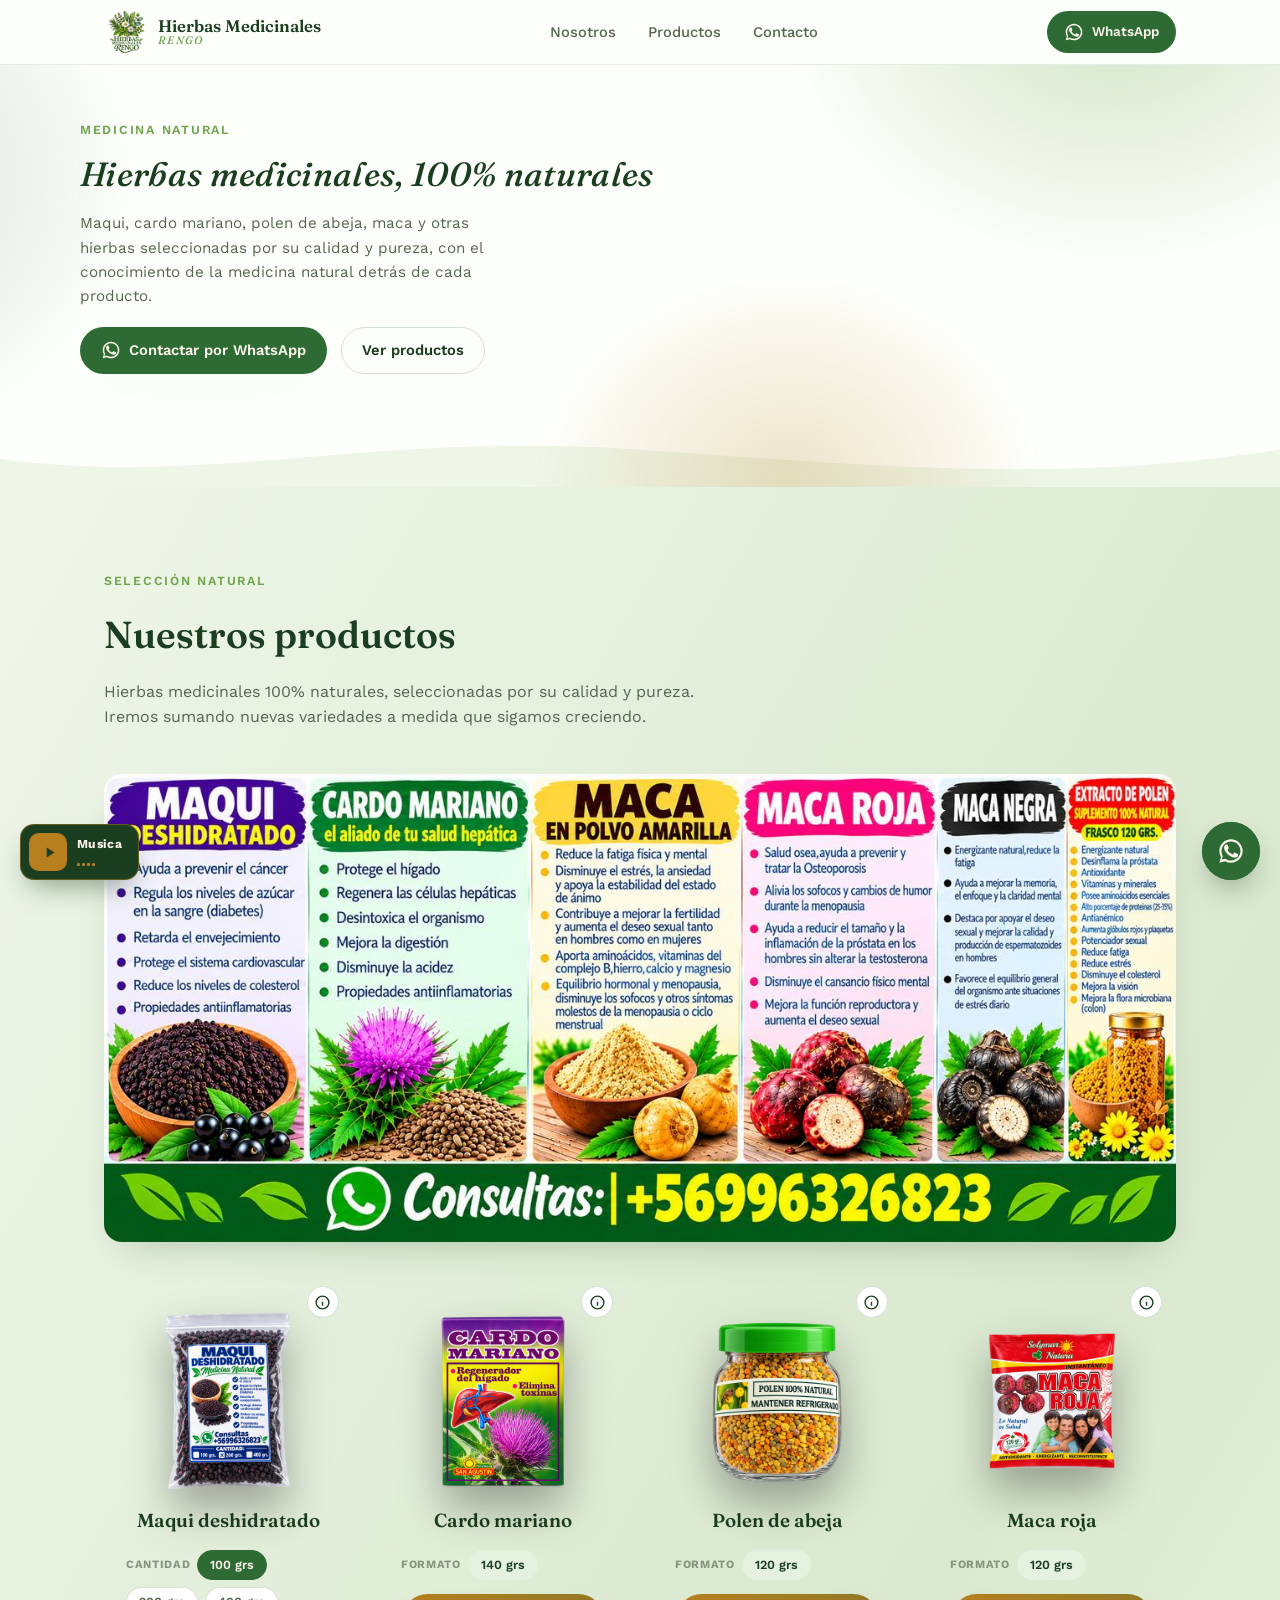
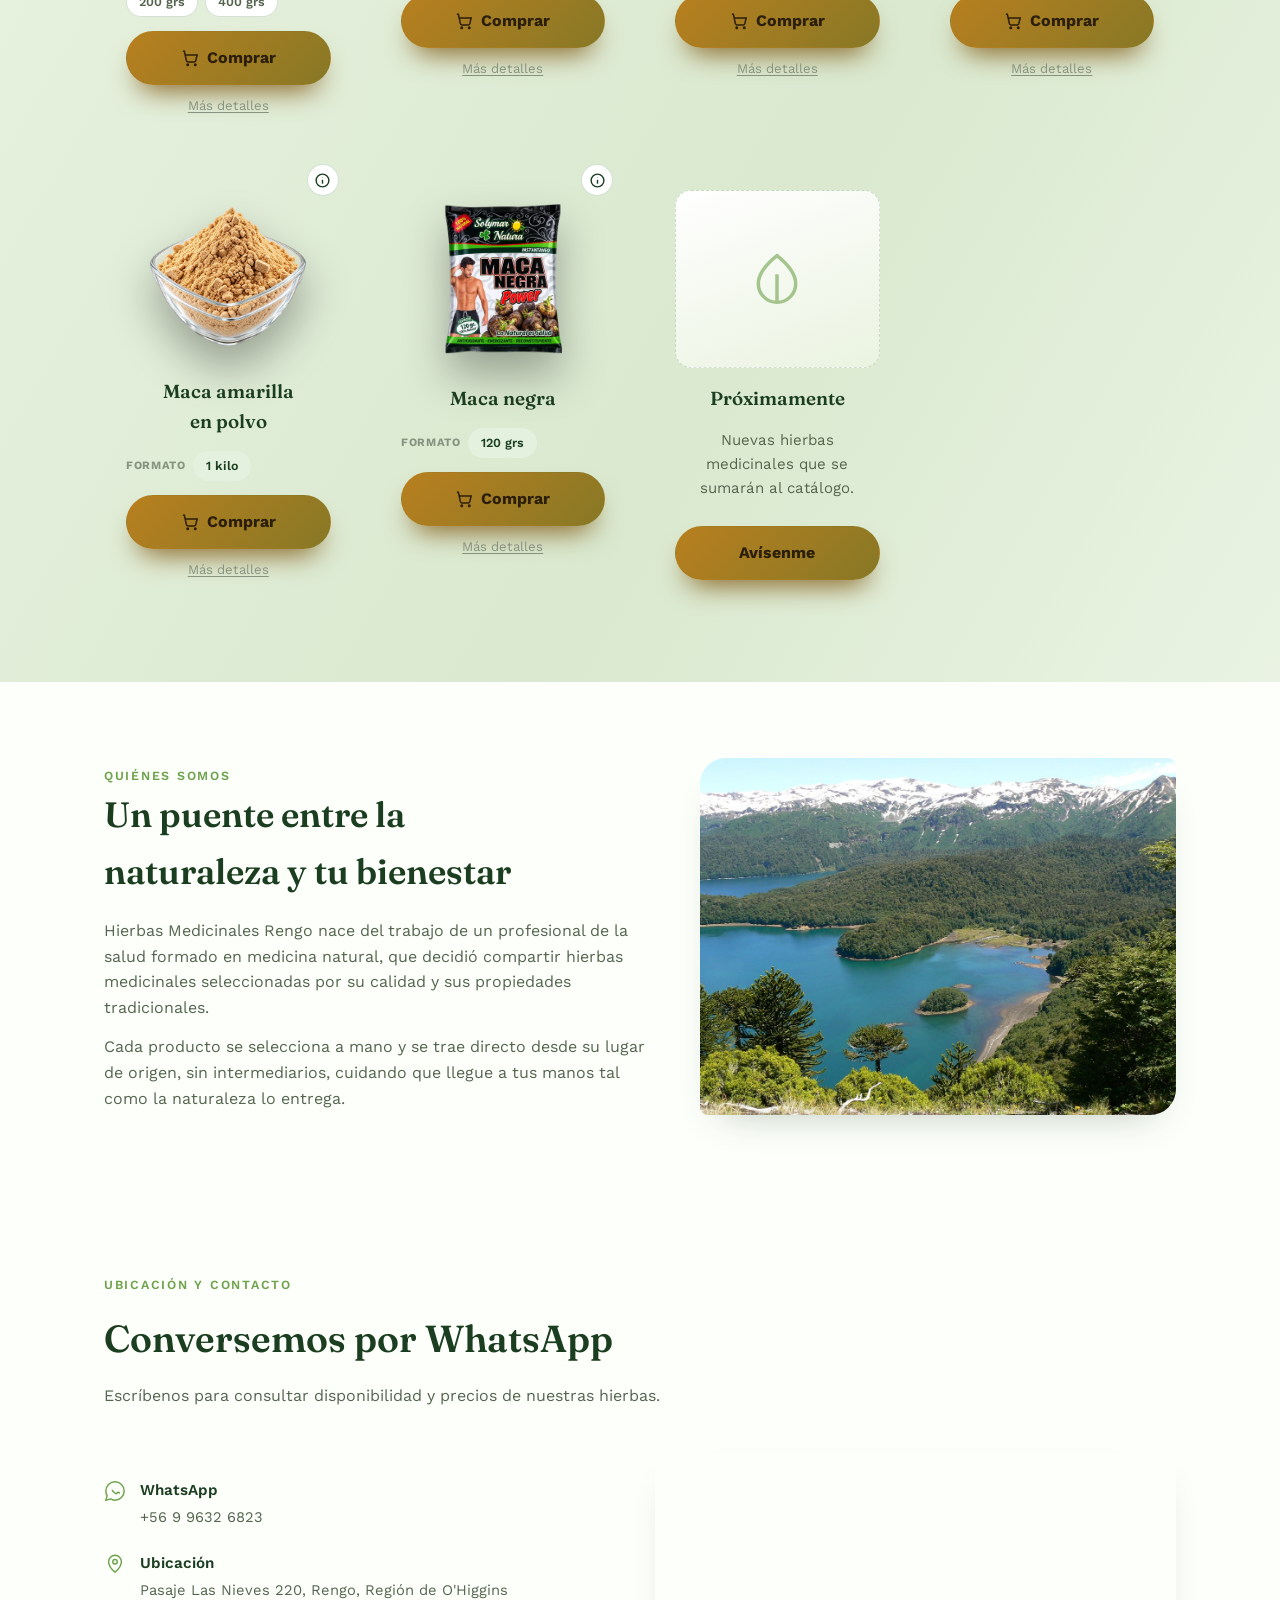
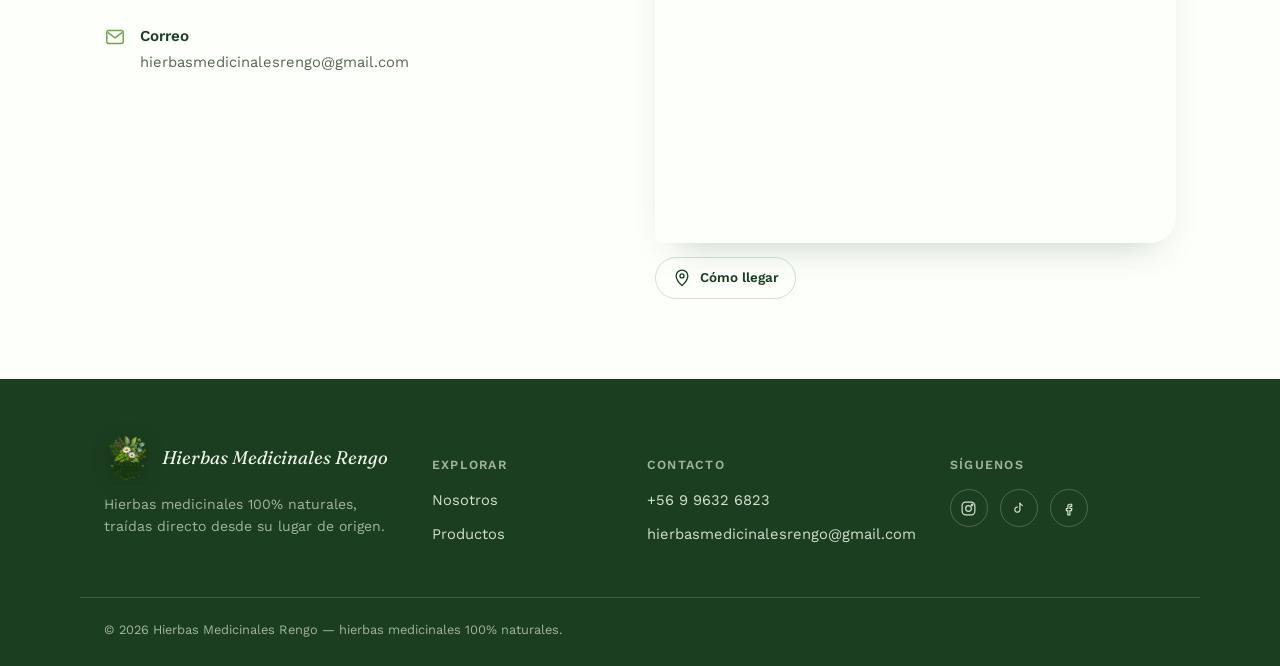
==== index.html @ 2882c7e7 "Agrega el afiche de productos del cliente arriba de la grilla de productos El afiche fue proporciona" ====
<!DOCTYPE html>
<html lang="es">
<head>
<meta charset="UTF-8">
<meta name="viewport" content="width=device-width, initial-scale=1">
<title>Hierbas Medicinales Rengo — Hierbas medicinales 100% naturales</title>
<meta name="description" content="Hierbas medicinales 100% naturales en Rengo: maqui, cardo mariano, polen de abeja y maca (roja, amarilla y negra). Consulta disponibilidad por WhatsApp.">
<meta name="keywords" content="hierbas medicinales Rengo, maqui deshidratado, cardo mariano, polen de abeja, maca roja, maca negra, maca amarilla, hierbas naturales O'Higgins">
<meta name="robots" content="index, follow">

<!-- SEO: dominio placeholder hasta comprar el definitivo. Reemplazar "https://hierbasmedicinalesrengo.cl/" aquí, en sitemap.xml y en robots.txt una vez esté el dominio real. -->
<link rel="canonical" href="https://hierbasmedicinalesrengo.cl/">
<meta property="og:type" content="website">
<meta property="og:site_name" content="Hierbas Medicinales Rengo">
<meta property="og:title" content="Hierbas Medicinales Rengo — Hierbas medicinales 100% naturales">
<meta property="og:description" content="Maqui, cardo mariano, polen de abeja y maca (roja, amarilla y negra), 100% naturales. Consulta disponibilidad por WhatsApp.">
<meta property="og:url" content="https://hierbasmedicinalesrengo.cl/">
<meta property="og:image" content="https://hierbasmedicinalesrengo.cl/img/og-banner.jpg">
<meta property="og:image:width" content="1200">
<meta property="og:image:height" content="630">
<meta property="og:locale" content="es_CL">
<meta name="twitter:card" content="summary">

<link rel="icon" href="img/favicon.png" type="image/png">

<script type="application/ld+json">
{
  "@context": "https://schema.org",
  "@type": "LocalBusiness",
  "name": "Hierbas Medicinales Rengo",
  "description": "Hierbas medicinales 100% naturales: maqui deshidratado, cardo mariano, polen de abeja y maca (roja, amarilla y negra).",
  "image": "https://hierbasmedicinalesrengo.cl/img/favicon.png",
  "telephone": "+56996326823",
  "email": "hierbasmedicinalesrengo@gmail.com",
  "url": "https://hierbasmedicinalesrengo.cl/",
  "priceRange": "$$",
  "areaServed": ["Rengo", "Región de O'Higgins", "Chile"],
  "address": {
    "@type": "PostalAddress",
    "streetAddress": "Pasaje Las Nieves 220",
    "addressLocality": "Rengo",
    "addressRegion": "O'Higgins",
    "addressCountry": "CL"
  },
  "geo": {
    "@type": "GeoCoordinates",
    "latitude": -34.400642,
    "longitude": -70.8565358
  },
  "sameAs": [
    "https://instagram.com/hierbasmedicinalesrengo",
    "https://tiktok.com/@hierbasmedicinalesrengo",
    "https://facebook.com/hierbasmedicinalesrengo"
  ]
}
</script>

<link rel="preconnect" href="https://fonts.googleapis.com">
<link rel="preconnect" href="https://fonts.gstatic.com" crossorigin>
<link href="https://fonts.googleapis.com/css2?family=Fraunces:ital,opsz,wght@0,9..144,340;0,9..144,500;0,9..144,600;0,9..144,700;1,9..144,500;1,9..144,600&family=Work+Sans:wght@400;500;600;700&display=swap" rel="stylesheet">
<link rel="stylesheet" href="styles.css">
</head>
<body>

<div class="hero-blobs" style="display:none"></div>

<header>
  <nav class="nav">
    <a class="brand" href="#top">
      <img src="img/logo.webp" alt="Hierbas Medicinales Rengo">
      <span class="brand-word">Hierbas Medicinales<em>Rengo</em></span>
    </a>
    <ul class="nav-links">
      <li><a href="#somos">Nosotros</a></li>
      <li><a href="#productos">Productos</a></li>
      <li><a href="#contacto">Contacto</a></li>
    </ul>
    <div class="nav-right">
      <a class="btn btn-primary btn-sm btn-nav" href="https://wa.me/56996326823?text=Hola%2C%20quiero%20más%20información" target="_blank" rel="noopener">
        <svg class="icon" viewBox="0 0 24 24" fill="currentColor"><path d="M17.5 14.4c-.3-.15-1.77-.87-2.04-.97-.27-.1-.47-.15-.67.15-.2.3-.77.97-.94 1.17-.17.2-.35.22-.65.07-.3-.15-1.25-.46-2.38-1.47-.88-.78-1.47-1.75-1.65-2.05-.17-.3-.02-.46.13-.6.13-.13.3-.35.45-.52.15-.17.2-.3.3-.5.1-.2.05-.37-.02-.52-.07-.15-.67-1.6-.92-2.2-.24-.58-.49-.5-.67-.5-.17-.01-.37-.01-.57-.01-.2 0-.52.07-.79.37-.27.3-1.04 1.02-1.04 2.48s1.07 2.87 1.22 3.07c.15.2 2.1 3.2 5.08 4.49.71.3 1.26.49 1.69.62.71.23 1.36.2 1.87.12.57-.08 1.77-.72 2.02-1.42.25-.7.25-1.3.17-1.42-.07-.13-.27-.2-.57-.35z"/><path d="M12.02 2C6.5 2 2.02 6.48 2.02 12c0 1.87.5 3.62 1.4 5.13L2 22l4.98-1.31A9.96 9.96 0 0 0 12.02 22C17.53 22 22 17.52 22 12S17.53 2 12.02 2zm0 18.1c-1.67 0-3.22-.48-4.53-1.32l-.32-.2-3.03.8.81-2.95-.21-.31A8.09 8.09 0 0 1 3.9 12c0-4.48 3.65-8.12 8.12-8.12S20.14 7.52 20.14 12s-3.65 8.1-8.12 8.1z"/></svg>
        WhatsApp
      </a>
      <button class="menu-toggle" id="menuToggle" aria-label="Abrir menú" aria-expanded="false">
        <svg class="icon" viewBox="0 0 24 24" fill="none" stroke="currentColor" stroke-width="1.8"><path d="M4 6h16M4 12h16M4 18h16"/></svg>
      </button>
    </div>
  </nav>
  <div class="mobile-panel" id="mobilePanel">
    <a href="#somos">Nosotros</a>
    <a href="#productos">Productos</a>
    <a href="#contacto">Contacto</a>
    <a href="https://wa.me/56996326823?text=Hola%2C%20quiero%20más%20información" target="_blank" rel="noopener">Escribir por WhatsApp</a>
  </div>
</header>

<main id="top">
  <section class="hero">
    <div class="hero-blobs" aria-hidden="true"></div>
    <div class="wrap hero-inner">
      <div class="hero-copy">
        <span class="eyebrow">Medicina natural</span>
        <h1>Hierbas medicinales, 100% naturales</h1>
        <p class="tag">Maqui, cardo mariano, polen de abeja, maca y otras hierbas seleccionadas por su calidad y pureza, con el conocimiento de la medicina natural detrás de cada producto.</p>
        <div class="hero-cta">
          <a class="btn btn-primary" href="https://wa.me/56996326823?text=Hola%2C%20quiero%20más%20información" target="_blank" rel="noopener">
            <svg class="icon" viewBox="0 0 24 24" fill="currentColor"><path d="M17.5 14.4c-.3-.15-1.77-.87-2.04-.97-.27-.1-.47-.15-.67.15-.2.3-.77.97-.94 1.17-.17.2-.35.22-.65.07-.3-.15-1.25-.46-2.38-1.47-.88-.78-1.47-1.75-1.65-2.05-.17-.3-.02-.46.13-.6.13-.13.3-.35.45-.52.15-.17.2-.3.3-.5.1-.2.05-.37-.02-.52-.07-.15-.67-1.6-.92-2.2-.24-.58-.49-.5-.67-.5-.17-.01-.37-.01-.57-.01-.2 0-.52.07-.79.37-.27.3-1.04 1.02-1.04 2.48s1.07 2.87 1.22 3.07c.15.2 2.1 3.2 5.08 4.49.71.3 1.26.49 1.69.62.71.23 1.36.2 1.87.12.57-.08 1.77-.72 2.02-1.42.25-.7.25-1.3.17-1.42-.07-.13-.27-.2-.57-.35z"/><path d="M12.02 2C6.5 2 2.02 6.48 2.02 12c0 1.87.5 3.62 1.4 5.13L2 22l4.98-1.31A9.96 9.96 0 0 0 12.02 22C17.53 22 22 17.52 22 12S17.53 2 12.02 2zm0 18.1c-1.67 0-3.22-.48-4.53-1.32l-.32-.2-3.03.8.81-2.95-.21-.31A8.09 8.09 0 0 1 3.9 12c0-4.48 3.65-8.12 8.12-8.12S20.14 7.52 20.14 12s-3.65 8.1-8.12 8.1z"/></svg>
            Contactar por WhatsApp
          </a>
          <a class="btn btn-ghost" href="#productos">Ver productos</a>
        </div>
      </div>
      <div class="hero-showcase" aria-hidden="true">
        <span class="hero-slide"><img src="img/maqui-sinfondo.webp" alt=""></span>
        <span class="hero-slide"><img src="img/polen-sinfondo.webp" alt=""></span>
        <span class="hero-slide"><img src="img/maca-amarilla-sinfondo.webp" alt=""></span>
        <span class="hero-slide"><img src="img/macanegra-sinfondo.webp" alt=""></span>
      </div>
    </div>
    <svg class="wave" viewBox="0 0 1200 60" preserveAspectRatio="none"><path d="M0,30 C200,60 350,0 600,20 C850,40 1000,55 1200,20 L1200,60 L0,60 Z" fill="var(--bg-alt)"></path></svg>
  </section>

  <section class="productos" id="productos">
    <div class="leaf-field" aria-hidden="true">
      <span class="leaf" style="left:4%;width:18px;height:18px;animation-duration:17s;animation-delay:-2s;"><svg viewBox="0 0 24 24" fill="currentColor"><path d="M12 2C7 6 4 10 4 14a8 8 0 0 0 8 8 8 8 0 0 0 8-8c0-4-3-8-8-12z"/></svg></span>
      <span class="leaf gold" style="left:16%;width:14px;height:14px;animation-duration:20s;animation-delay:-9s;"><svg viewBox="0 0 24 24" fill="currentColor"><path d="M12 2C7 6 4 10 4 14a8 8 0 0 0 8 8 8 8 0 0 0 8-8c0-4-3-8-8-12z"/></svg></span>
      <span class="leaf" style="left:29%;width:22px;height:22px;animation-duration:15s;animation-delay:-5s;"><svg viewBox="0 0 24 24" fill="currentColor"><path d="M12 2C7 6 4 10 4 14a8 8 0 0 0 8 8 8 8 0 0 0 8-8c0-4-3-8-8-12z"/></svg></span>
      <span class="leaf gold" style="left:45%;width:16px;height:16px;animation-duration:22s;animation-delay:-14s;"><svg viewBox="0 0 24 24" fill="currentColor"><path d="M12 2C7 6 4 10 4 14a8 8 0 0 0 8 8 8 8 0 0 0 8-8c0-4-3-8-8-12z"/></svg></span>
      <span class="leaf" style="left:60%;width:20px;height:20px;animation-duration:18s;animation-delay:-1s;"><svg viewBox="0 0 24 24" fill="currentColor"><path d="M12 2C7 6 4 10 4 14a8 8 0 0 0 8 8 8 8 0 0 0 8-8c0-4-3-8-8-12z"/></svg></span>
      <span class="leaf" style="left:75%;width:15px;height:15px;animation-duration:24s;animation-delay:-10s;"><svg viewBox="0 0 24 24" fill="currentColor"><path d="M12 2C7 6 4 10 4 14a8 8 0 0 0 8 8 8 8 0 0 0 8-8c0-4-3-8-8-12z"/></svg></span>
      <span class="leaf gold" style="left:89%;width:19px;height:19px;animation-duration:16s;animation-delay:-7s;"><svg viewBox="0 0 24 24" fill="currentColor"><path d="M12 2C7 6 4 10 4 14a8 8 0 0 0 8 8 8 8 0 0 0 8-8c0-4-3-8-8-12z"/></svg></span>
    </div>
    <div class="wrap">
      <div class="sec-head">
        <span class="eyebrow">Selección natural</span>
        <h2>Nuestros productos</h2>
        <p>Hierbas medicinales 100% naturales, seleccionadas por su calidad y pureza. Iremos sumando nuevas variedades a medida que sigamos creciendo.</p>
      </div>
      <a class="flyer-banner" href="https://wa.me/56996326823?text=Hola%2C%20quiero%20más%20información" target="_blank" rel="noopener">
        <img src="img/flyer-productos.jpg" alt="Afiche de productos Hierbas Medicinales Rengo: Maqui deshidratado, Cardo mariano, Maca en polvo amarilla, Maca roja, Maca negra y Extracto de polen" loading="lazy">
      </a>
      <div class="prod-strip">
        <div class="prod-grid">
        <article class="card shelf-card" data-flip-card data-wa-number="56996326823" data-wa-product="Maqui deshidratado">
          <div class="flip-inner">
            <div class="flip-front">
              <button type="button" class="flip-trigger" data-flip-open aria-label="Ver beneficios de Maqui deshidratado">
                <svg viewBox="0 0 24 24" fill="none" stroke="currentColor" stroke-width="2"><circle cx="12" cy="12" r="9"/><path d="M12 11v5.5"/><circle cx="12" cy="8" r="0.6" fill="currentColor" stroke="none"/></svg>
              </button>
              <div class="shelf-pic" data-flip-open>
                <img src="img/producto-maqui.webp" alt="Maqui deshidratado envasado, listo para comprar" loading="lazy">
              </div>
              <h3>Maqui deshidratado</h3>
              <div class="qty-row">
                <span class="qty-label">Cantidad</span>
                <label class="qty-chip"><input type="radio" name="qty-maqui" value="100 grs" checked><span>100 grs</span></label>
                <label class="qty-chip"><input type="radio" name="qty-maqui" value="200 grs"><span>200 grs</span></label>
                <label class="qty-chip"><input type="radio" name="qty-maqui" value="400 grs"><span>400 grs</span></label>
              </div>
              <a class="btn btn-buy js-buy" href="https://wa.me/56996326823?text=Hola%2C%20quiero%20comprar%20Maqui%20deshidratado%20%28100%20grs%29" target="_blank" rel="noopener">
                <svg viewBox="0 0 24 24" fill="none" stroke="currentColor" stroke-width="2"><circle cx="9" cy="21" r="1"/><circle cx="19" cy="21" r="1"/><path d="M2.5 3h2l2.7 12.6a2 2 0 0 0 2 1.6h8.6a2 2 0 0 0 2-1.6L21.5 8H6"/></svg>
                Comprar
              </a>
              <a class="shelf-more" href="maqui-deshidratado.html">Más detalles</a>
            </div>
            <div class="flip-back">
              <button type="button" class="flip-trigger flip-back-close" data-flip-close aria-label="Volver">
                <svg viewBox="0 0 24 24" fill="none" stroke="currentColor" stroke-width="2.2"><path d="M6 6l12 12M18 6L6 18"/></svg>
              </button>
              <span class="eyebrow" data-flip-close>Beneficios</span>
              <h3 data-flip-close>Maqui deshidratado</h3>
              <ul class="mini-benefits">
                <li><svg viewBox="0 0 24 24" fill="none" stroke="currentColor" stroke-width="2.4"><path d="M5 13l4 4L19 7"/></svg>Alto contenido de antioxidantes (antocianinas)</li>
                <li><svg viewBox="0 0 24 24" fill="none" stroke="currentColor" stroke-width="2.4"><path d="M5 13l4 4L19 7"/></svg>Tradicionalmente usado para apoyar niveles de azúcar ya saludables</li>
                <li><svg viewBox="0 0 24 24" fill="none" stroke="currentColor" stroke-width="2.4"><path d="M5 13l4 4L19 7"/></svg>Contribuye a combatir el estrés oxidativo celular</li>
                <li><svg viewBox="0 0 24 24" fill="none" stroke="currentColor" stroke-width="2.4"><path d="M5 13l4 4L19 7"/></svg>Tradicionalmente asociado a la salud cardiovascular</li>
                <li><svg viewBox="0 0 24 24" fill="none" stroke="currentColor" stroke-width="2.4"><path d="M5 13l4 4L19 7"/></svg>Tradicionalmente usado para apoyar niveles de colesterol ya saludables</li>
                <li><svg viewBox="0 0 24 24" fill="none" stroke="currentColor" stroke-width="2.4"><path d="M5 13l4 4L19 7"/></svg>Propiedades antiinflamatorias naturales</li>
              </ul>
              <p class="flip-note">Uso tradicional, no reemplaza tratamiento médico.</p>
              <a class="btn btn-buy js-buy" href="https://wa.me/56996326823?text=Hola%2C%20quiero%20comprar%20Maqui%20deshidratado%20%28100%20grs%29" target="_blank" rel="noopener">Comprar</a>
            </div>
          </div>
        </article>
        <article class="card shelf-card" data-flip-card>
          <div class="flip-inner">
            <div class="flip-front">
              <button type="button" class="flip-trigger" data-flip-open aria-label="Ver beneficios de Cardo mariano">
                <svg viewBox="0 0 24 24" fill="none" stroke="currentColor" stroke-width="2"><circle cx="12" cy="12" r="9"/><path d="M12 11v5.5"/><circle cx="12" cy="8" r="0.6" fill="currentColor" stroke="none"/></svg>
              </button>
              <div class="shelf-pic" data-flip-open>
                <img src="img/producto-cardo-mariano.webp" alt="Cardo mariano envasado, listo para comprar" loading="lazy">
              </div>
              <h3>Cardo mariano</h3>
              <div class="qty-row">
                <span class="qty-label">Formato</span>
                <span class="qty-chip qty-chip-static"><span>140 grs</span></span>
              </div>
              <a class="btn btn-buy" href="https://wa.me/56996326823?text=Hola%2C%20quiero%20comprar%20Cardo%20mariano%20%28140%20grs%29" target="_blank" rel="noopener">
                <svg viewBox="0 0 24 24" fill="none" stroke="currentColor" stroke-width="2"><circle cx="9" cy="21" r="1"/><circle cx="19" cy="21" r="1"/><path d="M2.5 3h2l2.7 12.6a2 2 0 0 0 2 1.6h8.6a2 2 0 0 0 2-1.6L21.5 8H6"/></svg>
                Comprar
              </a>
              <a class="shelf-more" href="cardo-mariano.html">Más detalles</a>
            </div>
            <div class="flip-back">
              <button type="button" class="flip-trigger flip-back-close" data-flip-close aria-label="Volver">
                <svg viewBox="0 0 24 24" fill="none" stroke="currentColor" stroke-width="2.2"><path d="M6 6l12 12M18 6L6 18"/></svg>
              </button>
              <span class="eyebrow" data-flip-close>Beneficios</span>
              <h3 data-flip-close>Cardo mariano</h3>
              <ul class="mini-benefits">
                <li><svg viewBox="0 0 24 24" fill="none" stroke="currentColor" stroke-width="2.4"><path d="M5 13l4 4L19 7"/></svg>Contiene silimarina, compuesto vegetal reconocido por sus propiedades antioxidantes</li>
                <li><svg viewBox="0 0 24 24" fill="none" stroke="currentColor" stroke-width="2.4"><path d="M5 13l4 4L19 7"/></svg>Tradicionalmente usado como apoyo al funcionamiento del hígado</li>
                <li><svg viewBox="0 0 24 24" fill="none" stroke="currentColor" stroke-width="2.4"><path d="M5 13l4 4L19 7"/></svg>Tradicionalmente usado como apoyo a los procesos naturales de depuración</li>
                <li><svg viewBox="0 0 24 24" fill="none" stroke="currentColor" stroke-width="2.4"><path d="M5 13l4 4L19 7"/></svg>Usado tradicionalmente para contribuir a una buena digestión</li>
                <li><svg viewBox="0 0 24 24" fill="none" stroke="currentColor" stroke-width="2.4"><path d="M5 13l4 4L19 7"/></svg>Tradicionalmente usado para el malestar digestivo leve</li>
                <li><svg viewBox="0 0 24 24" fill="none" stroke="currentColor" stroke-width="2.4"><path d="M5 13l4 4L19 7"/></svg>Propiedades antiinflamatorias naturales</li>
                <li><svg viewBox="0 0 24 24" fill="none" stroke="currentColor" stroke-width="2.4"><path d="M5 13l4 4L19 7"/></svg>Tradicionalmente usado para apoyar niveles de colesterol ya saludables</li>
              </ul>
              <p class="flip-note">Uso tradicional, no reemplaza tratamiento médico.</p>
              <a class="btn btn-buy" href="https://wa.me/56996326823?text=Hola%2C%20quiero%20comprar%20Cardo%20mariano%20%28140%20grs%29" target="_blank" rel="noopener">Comprar</a>
            </div>
          </div>
        </article>
        <article class="card shelf-card" data-flip-card>
          <div class="flip-inner">
            <div class="flip-front">
              <button type="button" class="flip-trigger" data-flip-open aria-label="Ver beneficios de Polen de abeja">
                <svg viewBox="0 0 24 24" fill="none" stroke="currentColor" stroke-width="2"><circle cx="12" cy="12" r="9"/><path d="M12 11v5.5"/><circle cx="12" cy="8" r="0.6" fill="currentColor" stroke="none"/></svg>
              </button>
              <div class="shelf-pic" data-flip-open>
                <img src="img/producto-polen.webp" alt="Polen de abeja envasado, listo para comprar" loading="lazy">
              </div>
              <h3>Polen de abeja</h3>
              <div class="qty-row">
                <span class="qty-label">Formato</span>
                <span class="qty-chip qty-chip-static"><span>120 grs</span></span>
              </div>
              <a class="btn btn-buy" href="https://wa.me/56996326823?text=Hola%2C%20quiero%20comprar%20Polen%20de%20abeja%20%28120%20grs%29" target="_blank" rel="noopener">
                <svg viewBox="0 0 24 24" fill="none" stroke="currentColor" stroke-width="2"><circle cx="9" cy="21" r="1"/><circle cx="19" cy="21" r="1"/><path d="M2.5 3h2l2.7 12.6a2 2 0 0 0 2 1.6h8.6a2 2 0 0 0 2-1.6L21.5 8H6"/></svg>
                Comprar
              </a>
              <a class="shelf-more" href="polen-de-abeja.html">Más detalles</a>
            </div>
            <div class="flip-back">
              <button type="button" class="flip-trigger flip-back-close" data-flip-close aria-label="Volver">
                <svg viewBox="0 0 24 24" fill="none" stroke="currentColor" stroke-width="2.2"><path d="M6 6l12 12M18 6L6 18"/></svg>
              </button>
              <span class="eyebrow" data-flip-close>Beneficios</span>
              <h3 data-flip-close>Polen de abeja</h3>
              <ul class="mini-benefits">
                <li><svg viewBox="0 0 24 24" fill="none" stroke="currentColor" stroke-width="2.4"><path d="M5 13l4 4L19 7"/></svg>Energizante natural</li>
                <li><svg viewBox="0 0 24 24" fill="none" stroke="currentColor" stroke-width="2.4"><path d="M5 13l4 4L19 7"/></svg>Tradicionalmente usado como apoyo al bienestar de la próstata</li>
                <li><svg viewBox="0 0 24 24" fill="none" stroke="currentColor" stroke-width="2.4"><path d="M5 13l4 4L19 7"/></svg>Antioxidante</li>
                <li><svg viewBox="0 0 24 24" fill="none" stroke="currentColor" stroke-width="2.4"><path d="M5 13l4 4L19 7"/></svg>Vitaminas y minerales</li>
                <li><svg viewBox="0 0 24 24" fill="none" stroke="currentColor" stroke-width="2.4"><path d="M5 13l4 4L19 7"/></svg>Posee aminoácidos esenciales</li>
                <li><svg viewBox="0 0 24 24" fill="none" stroke="currentColor" stroke-width="2.4"><path d="M5 13l4 4L19 7"/></svg>Alto porcentaje de proteínas (25-35%)</li>
                <li><svg viewBox="0 0 24 24" fill="none" stroke="currentColor" stroke-width="2.4"><path d="M5 13l4 4L19 7"/></svg>Aporta hierro, que contribuye a la formación normal de glóbulos rojos</li>
                <li><svg viewBox="0 0 24 24" fill="none" stroke="currentColor" stroke-width="2.4"><path d="M5 13l4 4L19 7"/></svg>Tradicionalmente utilizado como tónico revitalizante</li>
                <li><svg viewBox="0 0 24 24" fill="none" stroke="currentColor" stroke-width="2.4"><path d="M5 13l4 4L19 7"/></svg>Tradicionalmente usado para combatir el cansancio</li>
                <li><svg viewBox="0 0 24 24" fill="none" stroke="currentColor" stroke-width="2.4"><path d="M5 13l4 4L19 7"/></svg>Tradicionalmente usado como apoyo ante el estrés diario</li>
                <li><svg viewBox="0 0 24 24" fill="none" stroke="currentColor" stroke-width="2.4"><path d="M5 13l4 4L19 7"/></svg>Tradicionalmente usado para apoyar niveles de colesterol ya saludables</li>
                <li><svg viewBox="0 0 24 24" fill="none" stroke="currentColor" stroke-width="2.4"><path d="M5 13l4 4L19 7"/></svg>Aporta compuestos tradicionalmente asociados a la salud visual</li>
                <li><svg viewBox="0 0 24 24" fill="none" stroke="currentColor" stroke-width="2.4"><path d="M5 13l4 4L19 7"/></svg>Tradicionalmente asociado al bienestar digestivo (flora intestinal)</li>
              </ul>
              <p class="flip-note">Uso tradicional, no reemplaza tratamiento médico.</p>
              <a class="btn btn-buy" href="https://wa.me/56996326823?text=Hola%2C%20quiero%20comprar%20Polen%20de%20abeja%20%28120%20grs%29" target="_blank" rel="noopener">Comprar</a>
            </div>
          </div>
        </article>
        <article class="card shelf-card" data-flip-card>
          <div class="flip-inner">
            <div class="flip-front">
              <button type="button" class="flip-trigger" data-flip-open aria-label="Ver beneficios de Maca roja">
                <svg viewBox="0 0 24 24" fill="none" stroke="currentColor" stroke-width="2"><circle cx="12" cy="12" r="9"/><path d="M12 11v5.5"/><circle cx="12" cy="8" r="0.6" fill="currentColor" stroke="none"/></svg>
              </button>
              <div class="shelf-pic" data-flip-open>
                <img src="img/producto-maca-roja.webp" alt="Maca roja envasada, lista para comprar" loading="lazy">
              </div>
              <h3>Maca roja</h3>
              <div class="qty-row">
                <span class="qty-label">Formato</span>
                <span class="qty-chip qty-chip-static"><span>120 grs</span></span>
              </div>
              <a class="btn btn-buy" href="https://wa.me/56996326823?text=Hola%2C%20quiero%20comprar%20Maca%20roja%20%28120%20grs%29" target="_blank" rel="noopener">
                <svg viewBox="0 0 24 24" fill="none" stroke="currentColor" stroke-width="2"><circle cx="9" cy="21" r="1"/><circle cx="19" cy="21" r="1"/><path d="M2.5 3h2l2.7 12.6a2 2 0 0 0 2 1.6h8.6a2 2 0 0 0 2-1.6L21.5 8H6"/></svg>
                Comprar
              </a>
              <a class="shelf-more" href="maca-roja.html">Más detalles</a>
            </div>
            <div class="flip-back">
              <button type="button" class="flip-trigger flip-back-close" data-flip-close aria-label="Volver">
                <svg viewBox="0 0 24 24" fill="none" stroke="currentColor" stroke-width="2.2"><path d="M6 6l12 12M18 6L6 18"/></svg>
              </button>
              <span class="eyebrow" data-flip-close>Beneficios</span>
              <h3 data-flip-close>Maca roja</h3>
              <ul class="mini-benefits">
                <li><svg viewBox="0 0 24 24" fill="none" stroke="currentColor" stroke-width="2.4"><path d="M5 13l4 4L19 7"/></svg>Tradicionalmente asociada al cuidado de la salud ósea</li>
                <li><svg viewBox="0 0 24 24" fill="none" stroke="currentColor" stroke-width="2.4"><path d="M5 13l4 4L19 7"/></svg>Tradicionalmente utilizada por mujeres durante la etapa de la menopausia</li>
                <li><svg viewBox="0 0 24 24" fill="none" stroke="currentColor" stroke-width="2.4"><path d="M5 13l4 4L19 7"/></svg>Tradicionalmente asociada al bienestar de la próstata en hombres</li>
                <li><svg viewBox="0 0 24 24" fill="none" stroke="currentColor" stroke-width="2.4"><path d="M5 13l4 4L19 7"/></svg>Tradicionalmente usada para combatir el cansancio físico y mental</li>
                <li><svg viewBox="0 0 24 24" fill="none" stroke="currentColor" stroke-width="2.4"><path d="M5 13l4 4L19 7"/></svg>Tradicionalmente utilizada como tónico energizante y vitalizador</li>
              </ul>
              <p class="flip-note">Uso tradicional, no reemplaza tratamiento médico.</p>
              <a class="btn btn-buy" href="https://wa.me/56996326823?text=Hola%2C%20quiero%20comprar%20Maca%20roja%20%28120%20grs%29" target="_blank" rel="noopener">Comprar</a>
            </div>
          </div>
        </article>
        <article class="card shelf-card" data-flip-card>
          <div class="flip-inner">
            <div class="flip-front">
              <button type="button" class="flip-trigger" data-flip-open aria-label="Ver beneficios de Maca amarilla">
                <svg viewBox="0 0 24 24" fill="none" stroke="currentColor" stroke-width="2"><circle cx="12" cy="12" r="9"/><path d="M12 11v5.5"/><circle cx="12" cy="8" r="0.6" fill="currentColor" stroke="none"/></svg>
              </button>
              <div class="shelf-pic" data-flip-open>
                <img src="img/maca-amarilla-sinfondo.webp" alt="Maca amarilla en polvo, lista para comprar" loading="lazy">
              </div>
              <h3>Maca amarilla en polvo</h3>
              <div class="qty-row">
                <span class="qty-label">Formato</span>
                <span class="qty-chip qty-chip-static"><span>1 kilo</span></span>
              </div>
              <a class="btn btn-buy" href="https://wa.me/56996326823?text=Hola%2C%20quiero%20comprar%20Maca%20amarilla%20%281%20kilo%29" target="_blank" rel="noopener">
                <svg viewBox="0 0 24 24" fill="none" stroke="currentColor" stroke-width="2"><circle cx="9" cy="21" r="1"/><circle cx="19" cy="21" r="1"/><path d="M2.5 3h2l2.7 12.6a2 2 0 0 0 2 1.6h8.6a2 2 0 0 0 2-1.6L21.5 8H6"/></svg>
                Comprar
              </a>
              <a class="shelf-more" href="maca-amarilla.html">Más detalles</a>
            </div>
            <div class="flip-back">
              <button type="button" class="flip-trigger flip-back-close" data-flip-close aria-label="Volver">
                <svg viewBox="0 0 24 24" fill="none" stroke="currentColor" stroke-width="2.2"><path d="M6 6l12 12M18 6L6 18"/></svg>
              </button>
              <span class="eyebrow" data-flip-close>Beneficios</span>
              <h3 data-flip-close>Maca amarilla en polvo</h3>
              <ul class="mini-benefits">
                <li><svg viewBox="0 0 24 24" fill="none" stroke="currentColor" stroke-width="2.4"><path d="M5 13l4 4L19 7"/></svg>Tradicionalmente usada para combatir la fatiga física y mental</li>
                <li><svg viewBox="0 0 24 24" fill="none" stroke="currentColor" stroke-width="2.4"><path d="M5 13l4 4L19 7"/></svg>Tradicionalmente usada como apoyo ante el estrés diario y el equilibrio del ánimo</li>
                <li><svg viewBox="0 0 24 24" fill="none" stroke="currentColor" stroke-width="2.4"><path d="M5 13l4 4L19 7"/></svg>Tradicionalmente utilizada como tónico energizante para hombres y mujeres</li>
                <li><svg viewBox="0 0 24 24" fill="none" stroke="currentColor" stroke-width="2.4"><path d="M5 13l4 4L19 7"/></svg>Aporta aminoácidos, vitaminas del complejo B, hierro, calcio y magnesio</li>
              </ul>
              <p class="flip-note">Uso tradicional, no reemplaza tratamiento médico.</p>
              <a class="btn btn-buy" href="https://wa.me/56996326823?text=Hola%2C%20quiero%20comprar%20Maca%20amarilla%20%281%20kilo%29" target="_blank" rel="noopener">Comprar</a>
            </div>
          </div>
        </article>
        <article class="card shelf-card" data-flip-card>
          <div class="flip-inner">
            <div class="flip-front">
              <button type="button" class="flip-trigger" data-flip-open aria-label="Ver beneficios de Maca negra">
                <svg viewBox="0 0 24 24" fill="none" stroke="currentColor" stroke-width="2"><circle cx="12" cy="12" r="9"/><path d="M12 11v5.5"/><circle cx="12" cy="8" r="0.6" fill="currentColor" stroke="none"/></svg>
              </button>
              <div class="shelf-pic" data-flip-open>
                <img src="img/producto-maca-negra.webp" alt="Maca negra envasada, lista para comprar" loading="lazy">
              </div>
              <h3>Maca negra</h3>
              <div class="qty-row">
                <span class="qty-label">Formato</span>
                <span class="qty-chip qty-chip-static"><span>120 grs</span></span>
              </div>
              <a class="btn btn-buy" href="https://wa.me/56996326823?text=Hola%2C%20quiero%20comprar%20Maca%20negra%20%28120%20grs%29" target="_blank" rel="noopener">
                <svg viewBox="0 0 24 24" fill="none" stroke="currentColor" stroke-width="2"><circle cx="9" cy="21" r="1"/><circle cx="19" cy="21" r="1"/><path d="M2.5 3h2l2.7 12.6a2 2 0 0 0 2 1.6h8.6a2 2 0 0 0 2-1.6L21.5 8H6"/></svg>
                Comprar
              </a>
              <a class="shelf-more" href="maca-negra.html">Más detalles</a>
            </div>
            <div class="flip-back">
              <button type="button" class="flip-trigger flip-back-close" data-flip-close aria-label="Volver">
                <svg viewBox="0 0 24 24" fill="none" stroke="currentColor" stroke-width="2.2"><path d="M6 6l12 12M18 6L6 18"/></svg>
              </button>
              <span class="eyebrow" data-flip-close>Beneficios</span>
              <h3 data-flip-close>Maca negra</h3>
              <ul class="mini-benefits">
                <li><svg viewBox="0 0 24 24" fill="none" stroke="currentColor" stroke-width="2.4"><path d="M5 13l4 4L19 7"/></svg>Energizante natural, tradicionalmente usado para combatir la fatiga</li>
                <li><svg viewBox="0 0 24 24" fill="none" stroke="currentColor" stroke-width="2.4"><path d="M5 13l4 4L19 7"/></svg>Tradicionalmente asociada al enfoque y la claridad mental</li>
                <li><svg viewBox="0 0 24 24" fill="none" stroke="currentColor" stroke-width="2.4"><path d="M5 13l4 4L19 7"/></svg>Tradicionalmente utilizada como tónico energizante y vitalizador en hombres</li>
                <li><svg viewBox="0 0 24 24" fill="none" stroke="currentColor" stroke-width="2.4"><path d="M5 13l4 4L19 7"/></svg>Favorece el equilibrio general del organismo ante situaciones de estrés diario</li>
              </ul>
              <p class="flip-note">Uso tradicional, no reemplaza tratamiento médico.</p>
              <a class="btn btn-buy" href="https://wa.me/56996326823?text=Hola%2C%20quiero%20comprar%20Maca%20negra%20%28120%20grs%29" target="_blank" rel="noopener">Comprar</a>
            </div>
          </div>
        </article>
        <article class="card shelf-card">
          <div class="flip-inner">
            <div class="flip-front">
              <div class="shelf-pic pic-placeholder">
                <svg viewBox="0 0 24 24" fill="none" stroke="currentColor" stroke-width="1.5"><path d="M12 2C7 6 4 10 4 14a8 8 0 0 0 8 8 8 8 0 0 0 8-8c0-4-3-8-8-12z"/><path d="M12 22V10"/></svg>
              </div>
              <h3>Próximamente</h3>
              <p class="desc">Nuevas hierbas medicinales que se sumarán al catálogo.</p>
              <a class="btn btn-buy" href="https://wa.me/56996326823?text=Hola%2C%20quiero%20que%20me%20avisen%20cuando%20haya%20nuevos%20productos" target="_blank" rel="noopener">Avísenme</a>
            </div>
          </div>
        </article>
        </div>
      </div>
    </div>
  </section>

  <section class="somos" id="somos">
    <div class="wrap somos-grid">
      <div class="somos-text">
        <span class="eyebrow">Quiénes somos</span>
        <h2>Un puente entre la naturaleza y tu bienestar</h2>
        <p>Hierbas Medicinales Rengo nace del trabajo de un profesional de la salud formado en medicina natural, que decidió compartir hierbas medicinales seleccionadas por su calidad y sus propiedades tradicionales.</p>
        <p>Cada producto se selecciona a mano y se trae directo desde su lugar de origen, sin intermediarios, cuidando que llegue a tus manos tal como la naturaleza lo entrega.</p>
      </div>
      <div class="pic">
        <img src="img/sur-de-chile.jpg" alt="Paisaje natural de bosque nativo, lago y montañas" loading="lazy">
      </div>
    </div>
  </section>

  <section class="contacto" id="contacto">
    <div class="wrap">
      <div class="sec-head">
        <span class="eyebrow">Ubicación y contacto</span>
        <h2>Conversemos por WhatsApp</h2>
        <p>Escríbenos para consultar disponibilidad y precios de nuestras hierbas.</p>
      </div>
      <div class="contacto-grid">
        <div>
          <div class="info-list">
            <div class="info-item">
              <svg viewBox="0 0 24 24" fill="none" stroke="currentColor" stroke-width="1.6"><path d="M17.5 14.4c-.3-.15-1.77-.87-2.04-.97-.27-.1-.47-.15-.67.15-.2.3-.77.97-.94 1.17-.17.2-.35.22-.65.07-.3-.15-1.25-.46-2.38-1.47-.88-.78-1.47-1.75-1.65-2.05-.17-.3-.02-.46.13-.6"/><path d="M12.02 2C6.5 2 2.02 6.48 2.02 12c0 1.87.5 3.62 1.4 5.13L2 22l4.98-1.31A9.96 9.96 0 0 0 12.02 22C17.53 22 22 17.52 22 12S17.53 2 12.02 2z"/></svg>
              <div>
                <h4>WhatsApp</h4>
                <p>+56 9 9632 6823</p>
              </div>
            </div>
            <div class="info-item">
              <svg viewBox="0 0 24 24" fill="none" stroke="currentColor" stroke-width="1.6"><path d="M12 21s-7-6.1-7-11.5A7 7 0 0 1 19 9.5C19 14.9 12 21 12 21z"/><circle cx="12" cy="9.5" r="2.4"/></svg>
              <div>
                <h4>Ubicación</h4>
                <p>Pasaje Las Nieves 220, Rengo, Región de O'Higgins</p>
              </div>
            </div>
            <div class="info-item">
              <svg viewBox="0 0 24 24" fill="none" stroke="currentColor" stroke-width="1.6"><rect x="3" y="5" width="18" height="14" rx="2"/><path d="m4 7 8 6 8-6"/></svg>
              <div>
                <h4>Correo</h4>
                <p>hierbasmedicinalesrengo@gmail.com</p>
              </div>
            </div>
          </div>
        </div>
        <div>
          <div class="pic" style="min-height:280px;">
            <iframe src="https://www.google.com/maps?q=-34.400642,-70.8565358&z=16&output=embed" loading="lazy" referrerpolicy="no-referrer-when-downgrade" title="Ubicación de Hierbas Medicinales Rengo en Rengo"></iframe>
          </div>
          <a class="btn btn-ghost btn-sm" style="margin-top:14px;" href="https://www.google.com/maps/dir/?api=1&destination=-34.400642,-70.8565358" target="_blank" rel="noopener">
            <svg class="icon" viewBox="0 0 24 24" fill="none" stroke="currentColor" stroke-width="1.6"><path d="M12 21s-7-6.1-7-11.5A7 7 0 0 1 19 9.5C19 14.9 12 21 12 21z"/><circle cx="12" cy="9.5" r="2.4"/></svg>
            Cómo llegar
          </a>
        </div>
      </div>
    </div>
  </section>
</main>

<footer>
  <div class="wrap foot-grid">
    <div>
      <div class="foot-brand">
        <img src="img/logo.webp" alt="Hierbas Medicinales Rengo">
        <span>Hierbas Medicinales Rengo</span>
      </div>
      <p class="foot-tag">Hierbas medicinales 100% naturales, traídas directo desde su lugar de origen.</p>
    </div>
    <div class="foot-col">
      <h5>Explorar</h5>
      <a href="#somos">Nosotros</a>
      <a href="#productos">Productos</a>
    </div>
    <div class="foot-col">
      <h5>Contacto</h5>
      <a href="https://wa.me/56996326823" target="_blank" rel="noopener">+56 9 9632 6823</a>
      <a href="mailto:hierbasmedicinalesrengo@gmail.com">hierbasmedicinalesrengo@gmail.com</a>
    </div>
    <div class="foot-col">
      <h5>Síguenos</h5>
      <div class="foot-social">
        <a href="https://instagram.com/hierbasmedicinalesrengo" target="_blank" rel="noopener" aria-label="Instagram">
          <svg viewBox="0 0 24 24" fill="none" stroke="currentColor" stroke-width="1.7"><rect x="3" y="3" width="18" height="18" rx="5"/><circle cx="12" cy="12" r="4"/><circle cx="17.2" cy="6.8" r="1"/></svg>
        </a>
        <a href="https://tiktok.com/@hierbasmedicinalesrengo" target="_blank" rel="noopener" aria-label="TikTok">
          <svg viewBox="0 0 24 24" fill="none" stroke="currentColor" stroke-width="1.7"><path d="M14 4v9.6a3.6 3.6 0 1 1-3-3.55"/><path d="M14 4c.3 2 1.8 3.6 4 4"/></svg>
        </a>
        <a href="https://facebook.com/hierbasmedicinalesrengo" target="_blank" rel="noopener" aria-label="Facebook">
          <svg viewBox="0 0 24 24" fill="none" stroke="currentColor" stroke-width="1.7"><path d="M14 9h2.5V6H14c-1.9 0-3 1.3-3 3.2V12H9v3h2v6h3v-6h2.2l.5-3H14V9.6c0-.4.2-.6.6-.6z"/></svg>
        </a>
      </div>
    </div>
  </div>
  <div class="wrap foot-bottom">
    <span>© 2026 Hierbas Medicinales Rengo — hierbas medicinales 100% naturales.</span>
  </div>
</footer>

<a class="wa-float" href="https://wa.me/56996326823?text=Hola%2C%20quiero%20más%20información" target="_blank" rel="noopener" aria-label="Escribir por WhatsApp">
  <svg viewBox="0 0 24 24" fill="currentColor"><path d="M17.5 14.4c-.3-.15-1.77-.87-2.04-.97-.27-.1-.47-.15-.67.15-.2.3-.77.97-.94 1.17-.17.2-.35.22-.65.07-.3-.15-1.25-.46-2.38-1.47-.88-.78-1.47-1.75-1.65-2.05-.17-.3-.02-.46.13-.6.13-.13.3-.35.45-.52.15-.17.2-.3.3-.5.1-.2.05-.37-.02-.52-.07-.15-.67-1.6-.92-2.2-.24-.58-.49-.5-.67-.5-.17-.01-.37-.01-.57-.01-.2 0-.52.07-.79.37-.27.3-1.04 1.02-1.04 2.48s1.07 2.87 1.22 3.07c.15.2 2.1 3.2 5.08 4.49.71.3 1.26.49 1.69.62.71.23 1.36.2 1.87.12.57-.08 1.77-.72 2.02-1.42.25-.7.25-1.3.17-1.42-.07-.13-.27-.2-.57-.35z"/><path d="M12.02 2C6.5 2 2.02 6.48 2.02 12c0 1.87.5 3.62 1.4 5.13L2 22l4.98-1.31A9.96 9.96 0 0 0 12.02 22C17.53 22 22 17.52 22 12S17.53 2 12.02 2zm0 18.1c-1.67 0-3.22-.48-4.53-1.32l-.32-.2-3.03.8.81-2.95-.21-.31A8.09 8.09 0 0 1 3.9 12c0-4.48 3.65-8.12 8.12-8.12S20.14 7.52 20.14 12s-3.65 8.1-8.12 8.1z"/></svg>
</a>

<div class="music-player" id="musicPlayer">
  <button type="button" class="music-toggle-btn" id="musicToggle" aria-label="Reproducir musica ambiental" aria-pressed="false">
    <svg class="icon-play" viewBox="0 0 24 24" fill="currentColor"><path d="M8 5v14l11-7z"/></svg>
    <svg class="icon-pause" viewBox="0 0 24 24" fill="currentColor"><path d="M7 5h4v14H7zm6 0h4v14h-4z"/></svg>
  </button>
  <div class="music-info">
    <span class="music-label">Musica</span>
    <span class="eq-bars" aria-hidden="true"><span></span><span></span><span></span><span></span></span>
  </div>
</div>
<audio id="bgAudio" src="audio/musica.mp3" preload="none" loop></audio>

<script>
  var toggle = document.getElementById('menuToggle');
  var panel = document.getElementById('mobilePanel');
  toggle.addEventListener('click', function(){
    var isOpen = panel.classList.toggle('open');
    toggle.setAttribute('aria-expanded', isOpen ? 'true' : 'false');
  });
  panel.querySelectorAll('a').forEach(function(a){
    a.addEventListener('click', function(){
      panel.classList.remove('open');
      toggle.setAttribute('aria-expanded', 'false');
    });
  });

  var musicBtn = document.getElementById('musicToggle');
  var musicPlayer = document.getElementById('musicPlayer');
  var bgAudio = document.getElementById('bgAudio');
  if (musicBtn && musicPlayer && bgAudio) {
    musicBtn.addEventListener('click', function(){
      if (bgAudio.paused) {
        bgAudio.play();
        musicPlayer.classList.add('playing');
        musicBtn.setAttribute('aria-pressed', 'true');
        musicBtn.setAttribute('aria-label', 'Pausar musica ambiental');
      } else {
        bgAudio.pause();
        musicPlayer.classList.remove('playing');
        musicBtn.setAttribute('aria-pressed', 'false');
        musicBtn.setAttribute('aria-label', 'Reproducir musica ambiental');
      }
    });
  }

  document.querySelectorAll('.shelf-card[data-flip-card]').forEach(function(card){
    card.querySelectorAll('[data-flip-open]').forEach(function(el){
      el.addEventListener('click', function(){
        card.classList.add('flipped');
      });
    });
    card.querySelectorAll('[data-flip-close]').forEach(function(el){
      el.addEventListener('click', function(){
        card.classList.remove('flipped');
      });
    });
  });

  document.querySelectorAll('.shelf-card[data-wa-product]').forEach(function(card){
    var radios = card.querySelectorAll('.qty-row input[type="radio"]');
    if (!radios.length) return;
    var product = card.getAttribute('data-wa-product');
    var number = card.getAttribute('data-wa-number') || '56996326823';
    var updateLinks = function(){
      var checked = card.querySelector('.qty-row input[type="radio"]:checked');
      var grams = checked ? checked.value : '';
      var text = 'Hola, quiero comprar ' + product + (grams ? ' (' + grams + ')' : '');
      var href = 'https://wa.me/' + number + '?text=' + encodeURIComponent(text);
      card.querySelectorAll('a.js-buy').forEach(function(a){ a.href = href; });
    };
    radios.forEach(function(r){ r.addEventListener('change', updateLinks); });
    updateLinks();
  });
</script>
<script defer src="/_vercel/insights/script.js"></script>
</body>
</html>
---- styles.css ----
:root{
  --bg: #FDFFFB;
  --bg-alt: #EEF6E8;
  --surface: #FFFFFF;
  --ink: #20301F;
  --ink-soft: #55654F;
  --ink-faint: #86937E;
  --plum: #2E6B34;
  --plum-strong: #1C3E20;
  --plum-tint: #E3F1DE;
  --green: #6FA24C;
  --green-tint: #EAF3E0;
  --gold: #B87F1E;
  --gold-tint: #F6EAD2;
  --border: rgba(46,107,52,0.2);
  --border-soft: rgba(46,107,52,0.12);
  --footer-bg: #1C3E20;
  --footer-ink: #EDF6E8;
  --footer-ink-soft: rgba(237,246,232,0.64);
  --shadow: 0 18px 40px -22px rgba(28,62,32,0.32);
}
@media (prefers-color-scheme: dark){
  :root:not([data-theme="light"]){
    --bg: #131B12;
    --bg-alt: #182319;
    --surface: #1D2B1E;
    --ink: #EAF3E4;
    --ink-soft: #C0D0B9;
    --ink-faint: #8CA085;
    --plum: #8FCB7A;
    --plum-strong: #F1F8EC;
    --plum-tint: #25391F;
    --green: #9ED98A;
    --green-tint: #22331F;
    --gold: #E7B85B;
    --gold-tint: #3A2E1B;
    --border: rgba(234,243,228,0.18);
    --border-soft: rgba(234,243,228,0.1);
    --shadow: 0 18px 40px -20px rgba(0,0,0,0.55);
  }
}
:root[data-theme="dark"]{
  --bg: #131B12;
  --bg-alt: #182319;
  --surface: #1D2B1E;
  --ink: #EAF3E4;
  --ink-soft: #C0D0B9;
  --ink-faint: #8CA085;
  --plum: #8FCB7A;
  --plum-strong: #F1F8EC;
  --plum-tint: #25391F;
  --green: #9ED98A;
  --green-tint: #22331F;
  --gold: #E7B85B;
  --gold-tint: #3A2E1B;
  --border: rgba(234,243,228,0.18);
  --border-soft: rgba(234,243,228,0.1);
  --shadow: 0 18px 40px -20px rgba(0,0,0,0.55);
}

*{box-sizing:border-box;}
html{scroll-behavior:smooth;}
body{
  margin:0;
  background:var(--bg);
  color:var(--ink);
  font-family:"Work Sans", ui-sans-serif, system-ui, sans-serif;
  font-size:16px;
  line-height:1.6;
  -webkit-font-smoothing:antialiased;
}
h1,h2,h3,h4{
  font-family:"Fraunces", Georgia, "Times New Roman", serif;
  font-weight:600;
  color:var(--plum-strong);
  margin:0;
  text-wrap:balance;
}
p{margin:0;}
a{color:inherit;}
img{max-width:100%;display:block;}
.eyebrow{
  font-size:0.78rem;
  font-weight:600;
  letter-spacing:0.14em;
  text-transform:uppercase;
  color:var(--green);
}
.wrap{
  max-width:1120px;
  margin:0 auto;
  padding:0 24px;
}
section{position:relative;}

/* ---------- Header ---------- */
header{
  position:sticky;
  top:0;
  z-index:40;
  background:color-mix(in srgb, var(--bg) 88%, transparent);
  backdrop-filter:blur(10px);
  border-bottom:1px solid var(--border-soft);
}
.nav{
  display:flex;
  align-items:center;
  justify-content:space-between;
  gap:16px;
  padding:10px 24px;
  max-width:1120px;
  margin:0 auto;
}
.brand{display:flex;align-items:center;gap:10px;text-decoration:none;}
.brand img{height:44px;width:auto;}
.brand-word{
  font-family:"Fraunces", serif;
  font-weight:600;
  font-size:1.05rem;
  color:var(--plum-strong);
  line-height:1.1;
}
.brand-word em{color:var(--green);font-style:italic;font-weight:500;display:block;font-size:0.68rem;letter-spacing:0.12em;text-transform:uppercase;}
.nav-links{
  display:none;
  align-items:center;
  gap:28px;
  list-style:none;
  margin:0;padding:0;
}
.nav-links a{
  text-decoration:none;
  font-size:0.92rem;
  font-weight:500;
  color:var(--ink-soft);
  padding:6px 2px;
  border-bottom:2px solid transparent;
  transition:color .15s ease, border-color .15s ease;
}
.nav-links a:hover{color:var(--plum);border-color:var(--gold);}
.nav-right{display:flex;align-items:center;gap:10px;}
.btn{
  display:inline-flex;
  align-items:center;
  gap:8px;
  font-family:"Work Sans", sans-serif;
  font-weight:600;
  font-size:0.92rem;
  padding:11px 20px;
  border-radius:100px;
  text-decoration:none;
  border:1px solid transparent;
  cursor:pointer;
  transition:transform .15s ease, box-shadow .15s ease, background .15s ease;
  white-space:nowrap;
}
.btn:hover{transform:translateY(-1px);}
.btn-primary{background:var(--plum);color:#FBF5EA;box-shadow:var(--shadow);}
.btn-primary:hover{background:var(--plum-strong);}
:root[data-theme="dark"] .btn-primary, @media (prefers-color-scheme: dark){.btn-primary{color:#132615;}}
.btn-ghost{background:transparent;border-color:var(--border);color:var(--plum-strong);}
.btn-ghost:hover{background:var(--plum-tint);}
.btn-sm{padding:9px 16px;font-size:0.84rem;}
.btn-nav{display:none;}
.menu-toggle{
  display:inline-flex;
  background:none;border:1px solid var(--border);border-radius:10px;
  padding:8px;color:var(--plum-strong);cursor:pointer;
}
.icon{width:20px;height:20px;flex:none;}

.mobile-panel{
  display:none;
  flex-direction:column;
  gap:2px;
  padding:8px 24px 18px;
  border-top:1px solid var(--border-soft);
}
.mobile-panel.open{display:flex;}
.mobile-panel a{
  text-decoration:none;color:var(--ink-soft);font-weight:500;
  padding:12px 4px;border-bottom:1px solid var(--border-soft);
}

@media (min-width:900px){
  .nav-links{display:flex;}
  .btn-nav{display:inline-flex;}
  .menu-toggle{display:none;}
}

/* ---------- Hero ---------- */
.hero{
  overflow:hidden;
  background:var(--bg);
}
.hero-blobs{
  position:absolute;inset:-8%;z-index:0;pointer-events:none;
  background:
    radial-gradient(480px 380px at 82% -6%, color-mix(in srgb, var(--green) 30%, transparent), transparent 70%),
    radial-gradient(520px 420px at -8% 30%, color-mix(in srgb, var(--plum) 24%, transparent), transparent 70%),
    radial-gradient(360px 300px at 60% 92%, color-mix(in srgb, var(--gold) 22%, transparent), transparent 70%);
  filter:blur(6px);
  animation:heroDrift 26s ease-in-out infinite alternate;
}
@keyframes heroDrift{
  0%{transform:translate(0,0) scale(1);}
  50%{transform:translate(3%,-3%) scale(1.07);}
  100%{transform:translate(-2.5%,2.5%) scale(1);}
}
@media (prefers-reduced-motion: reduce){
  .hero-blobs{animation:none;}
}
.hero-inner{
  position:relative;z-index:1;
  display:grid;
  gap:20px;
  padding:28px 0 32px;
  align-items:center;
}
.hero-copy{text-align:center;}
.hero-copy .eyebrow{display:block;margin-bottom:8px;}
.hero-copy h1{
  font-size:clamp(1.5rem, 4vw, 2.1rem);
  font-style:italic;
  font-weight:500;
  letter-spacing:0.01em;
}
.hero-copy .tag{
  margin-top:10px;
  font-size:0.95rem;
  color:var(--ink-soft);
  max-width:46ch;
  margin-left:auto;margin-right:auto;
}
.hero-cta{
  margin-top:18px;
  display:flex;
  flex-wrap:wrap;
  gap:14px;
  justify-content:center;
}

.hero-showcase{
  position:relative;
  width:min(240px, 60vw);
  aspect-ratio:1/1;
  margin:6px auto 0;
}
.hero-slide{
  position:absolute;inset:0;
  display:flex;align-items:center;justify-content:center;
  opacity:0;
  animation:heroSlideCycle 18s ease-in-out infinite;
}
.hero-slide img{
  width:78%;max-height:100%;object-fit:contain;
  filter:drop-shadow(0 20px 22px rgba(0,0,0,0.35));
}
.hero-slide:nth-child(2){animation-delay:4.5s;}
.hero-slide:nth-child(3){animation-delay:9s;}
.hero-slide:nth-child(4){animation-delay:13.5s;}
@keyframes heroSlideCycle{
  0%{opacity:0;transform:scale(0.9) translateY(12px);}
  4%{opacity:1;transform:scale(1) translateY(0);}
  20%{opacity:1;transform:scale(1) translateY(0);}
  25%{opacity:0;transform:scale(0.9) translateY(-12px);}
  100%{opacity:0;}
}
@media (prefers-reduced-motion: reduce){
  .hero-slide{animation:none;opacity:0;}
  .hero-slide:first-child{opacity:1;}
}

@media (min-width:900px){
  .hero-inner{grid-template-columns:1.15fr 0.85fr;gap:32px;padding:32px 0 36px;text-align:left;}
  .hero-copy{text-align:left;}
  .hero-copy .tag{margin-left:0;}
  .hero-cta{justify-content:flex-start;}
  .hero-showcase{width:min(300px, 100%);margin:0;}
}

.wave{display:block;width:100%;height:56px;margin-top:-2px;}

.pic{
  position:relative;
  border-radius:26px 8px 26px 8px;
  overflow:hidden;
  aspect-ratio:4/3;
  box-shadow:var(--shadow);
}
.pic img,
.pic iframe{width:100%;height:100%;object-fit:cover;display:block;border:0;}
.pic.pic-top img{object-position:center 15%;}
.card .pic{aspect-ratio:5/4;}

.pic .pic-base,
.pic .pic-alt{position:absolute;inset:0;width:100%;height:100%;object-fit:cover;}
.pic .pic-alt{
  opacity:0;
  animation:picReveal 9s ease-in-out infinite;
}
.pic .pic-alt.pic-alt-slow{animation-duration:10s;animation-delay:2.5s;}
@keyframes picReveal{
  0%, 42%{opacity:0;transform:scale(1.03);}
  55%, 85%{opacity:1;transform:scale(1);}
  100%{opacity:0;transform:scale(1.03);}
}
@media (prefers-reduced-motion: reduce){
  .pic .pic-alt{animation:none;opacity:0;}
}

/* ---------- Quienes somos ---------- */
.somos{padding:76px 0;}
.somos-grid{display:grid;gap:36px;align-items:center;}
.somos-text .eyebrow{margin-bottom:12px;}
.somos-text h2{font-size:clamp(1.6rem,3.4vw,2.2rem);margin-bottom:18px;}
.somos-text p{color:var(--ink-soft);max-width:56ch;}
.somos-text p + p{margin-top:14px;}
@media (min-width:900px){
  .somos-grid{grid-template-columns:1fr 0.85fr;}
  .somos-grid.reverse{grid-template-columns:0.85fr 1fr;}
  .somos-grid.reverse .pic{order:-1;}
}

/* ---------- Section header ---------- */
.sec-head{max-width:640px;margin:0 0 44px;}
.sec-head h2{font-size:clamp(1.7rem,3.6vw,2.35rem);margin-top:12px;}
.sec-head p{margin-top:14px;color:var(--ink-soft);}
.sec-head.center{margin-left:auto;margin-right:auto;text-align:center;}

/* ---------- Products ---------- */
.productos{
  padding:80px 0;
  position:relative;
  overflow:hidden;
  background:linear-gradient(120deg,
    var(--bg-alt) 0%,
    color-mix(in srgb, var(--green) 16%, var(--bg-alt)) 26%,
    var(--bg-alt) 42%,
    color-mix(in srgb, var(--gold) 16%, var(--bg-alt)) 64%,
    var(--bg-alt) 80%,
    color-mix(in srgb, var(--plum) 14%, var(--bg-alt)) 100%);
  background-size:260% 260%;
  animation:productosAurora 20s ease-in-out infinite;
}
.productos::before{
  content:"";position:absolute;inset:0;z-index:-1;
  background-image:url("data:image/svg+xml,%3Csvg xmlns='http://www.w3.org/2000/svg' width='200' height='200'%3E%3Cfilter id='n'%3E%3CfeTurbulence type='fractalNoise' baseFrequency='0.8' numOctaves='2' stitchTiles='stitch'/%3E%3C/filter%3E%3Crect width='100%25' height='100%25' filter='url(%23n)'/%3E%3C/svg%3E");
  opacity:0.06;
  mix-blend-mode:multiply;
}
.productos::after{
  content:"";position:absolute;inset:-16%;z-index:-1;
  background:
    radial-gradient(460px 380px at 12% 18%, color-mix(in srgb, var(--green) 40%, transparent), transparent 70%),
    radial-gradient(420px 360px at 88% 78%, color-mix(in srgb, var(--gold) 38%, transparent), transparent 70%),
    radial-gradient(340px 300px at 55% 4%, color-mix(in srgb, var(--plum) 32%, transparent), transparent 70%);
  filter:blur(14px);
  animation:productosDrift 22s ease-in-out infinite alternate;
}
.productos > .wrap{position:relative;z-index:1;}
@keyframes productosAurora{
  0%{background-position:0% 50%;}
  50%{background-position:100% 50%;}
  100%{background-position:0% 50%;}
}
@media (prefers-reduced-motion: reduce){
  .productos{animation:none;}
}
@keyframes productosDrift{
  0%{transform:translate(0,0) scale(1);}
  50%{transform:translate(-2.5%, 2%) scale(1.05);}
  100%{transform:translate(2%,-2.5%) scale(1);}
}
@media (prefers-reduced-motion: reduce){
  .productos::after{animation:none;}
}

.leaf-field{position:absolute;inset:0;z-index:-1;overflow:hidden;pointer-events:none;}
.leaf{
  position:absolute;top:-8%;
  color:var(--green);opacity:0;
  animation:leafFall linear infinite;
  will-change:transform;
}
.leaf.gold{color:var(--gold);}
.leaf svg{display:block;width:100%;height:100%;}
@keyframes leafFall{
  0%{transform:translate(0,0) rotate(-10deg);opacity:0;}
  8%{opacity:0.4;}
  50%{transform:translate(28px,360px) rotate(150deg);}
  92%{opacity:0.35;}
  100%{transform:translate(-16px,760px) rotate(300deg);opacity:0;}
}
@media (prefers-reduced-motion: reduce){
  .leaf{animation:none;display:none;}
}

.flyer-banner{
  display:block;
  margin-bottom:30px;
  border-radius:18px;
  overflow:hidden;
  box-shadow:var(--shadow);
  transition:transform .25s ease, box-shadow .25s ease;
}
.flyer-banner img{width:100%;height:auto;display:block;}
.flyer-banner:hover{transform:translateY(-3px);box-shadow:0 26px 46px -20px rgba(28,62,32,0.45);}
@media (prefers-reduced-motion: reduce){
  .flyer-banner{transition:none;}
  .flyer-banner:hover{transform:none;}
}

.prod-strip{position:relative;}
.prod-grid{
  display:grid;
  grid-template-columns:repeat(auto-fill, minmax(230px, 1fr));
  gap:26px;
}
.pic.pic-placeholder{
  display:flex;align-items:center;justify-content:center;
  background:linear-gradient(160deg, var(--surface), var(--green-tint));
  border:1.5px dashed var(--border);
}
.pic.pic-placeholder svg{width:52px;height:52px;color:var(--green);opacity:0.65;}
.card{
  background:linear-gradient(160deg, var(--surface) 0%, color-mix(in srgb, var(--card-accent, var(--plum)) 14%, var(--surface)) 100%);
  border:1px solid color-mix(in srgb, var(--card-accent, var(--border-soft)) 32%, var(--border-soft));
  border-radius:22px 22px 22px 4px;
  padding:22px;
  display:flex;flex-direction:column;gap:16px;
  box-shadow:var(--shadow);
  transition:transform .3s ease, box-shadow .3s ease;
}
.prod-grid .card:nth-child(3n+1){--card-accent:var(--plum);}
.prod-grid .card:nth-child(3n+2){--card-accent:var(--green);}
.prod-grid .card:nth-child(3n+3){--card-accent:var(--gold);}
.card:hover{
  transform:translateY(-6px);
  box-shadow:0 26px 46px -20px rgba(28,62,32,0.45);
}
.card .pic img{transition:transform .5s ease;}
.card:hover .pic img:not(.pic-alt){transform:scale(1.08);}
.card h3{font-size:1.28rem;font-weight:600;}
.card p.desc{color:var(--ink-soft);font-size:0.94rem;flex:1;}
.card .mini-benefits{list-style:none;margin:0;padding:0;display:flex;flex-direction:column;gap:7px;flex:1;}
.card .mini-benefits li{display:flex;align-items:flex-start;gap:8px;font-size:0.86rem;color:var(--ink-soft);}
.card .mini-benefits svg{width:15px;height:15px;color:var(--green);flex:none;margin-top:2px;}
.card-actions{display:flex;gap:10px;flex-wrap:wrap;}
@media (prefers-reduced-motion: reduce){
  .card, .card .pic img{transition:none;}
  .card:hover{transform:none;}
  .card:hover .pic img{transform:none;}
}

/* ---------- Shelf-style product cards (flip to reveal benefits) ---------- */
.shelf-card{
  position:relative;
  background:none;border:none;box-shadow:none;padding:0;
  display:block;
  min-height:452px;
  perspective:1500px;
}
.flip-inner{
  position:absolute;inset:0;
  transform-style:preserve-3d;
  transition:transform .65s cubic-bezier(.4,.15,.2,1);
}
.shelf-card.flipped .flip-inner{transform:rotateY(180deg);}
.flip-front,.flip-back{
  position:absolute;inset:0;
  backface-visibility:hidden;-webkit-backface-visibility:hidden;
  display:flex;flex-direction:column;gap:14px;
  padding:22px;
  background:none;
  border:none;
  box-shadow:none;
  text-align:center;
}
.flip-front{padding-top:40px;}
.flip-back{
  transform:rotateY(180deg);
  overflow-y:auto;
  text-align:left;
  padding-top:44px;
}
.flip-back::-webkit-scrollbar{width:6px;}
.flip-back::-webkit-scrollbar-thumb{background:var(--border);border-radius:3px;}
.flip-trigger{
  position:absolute;top:14px;right:14px;z-index:2;
  width:32px;height:32px;border-radius:50%;flex:none;
  background:var(--surface);border:1px solid var(--border);
  color:var(--plum-strong);cursor:pointer;padding:0;
  display:flex;align-items:center;justify-content:center;
  box-shadow:var(--shadow);
  transition:transform .15s ease, background .15s ease;
}
.flip-trigger:hover{transform:scale(1.08);background:var(--plum-tint);}
.flip-trigger svg{width:17px;height:17px;}
.flip-back-close{position:absolute;top:14px;right:14px;}
.shelf-pic{
  width:100%;height:178px;
  display:flex;align-items:center;justify-content:center;
  margin-bottom:2px;
  cursor:pointer;
}
.shelf-pic img{
  max-width:80%;max-height:100%;width:auto;height:auto;object-fit:contain;
  filter:drop-shadow(0 22px 22px rgba(0,0,0,0.32));
  transition:transform .4s ease;
}
.shelf-card:hover .shelf-pic img{transform:scale(1.05) translateY(-4px);}
.shelf-pic.pic-placeholder{
  background:linear-gradient(160deg, var(--surface), var(--green-tint));
  border:1.5px dashed var(--border);
  border-radius:16px;
  cursor:default;
}
.shelf-pic.pic-placeholder svg{width:56px;height:56px;color:var(--green);opacity:0.6;filter:none;}
.qty-row{display:flex;align-items:center;flex-wrap:wrap;gap:7px;}
.qty-label{
  font-size:0.7rem;font-weight:700;letter-spacing:0.06em;text-transform:uppercase;
  color:var(--ink-faint);
}
.qty-chip{
  position:relative;
  display:inline-flex;align-items:center;
  padding:4px 12px;border-radius:100px;
  font-size:0.78rem;font-weight:600;
  border:1px solid var(--border);
  background:var(--surface);
  color:var(--ink-soft);
  cursor:pointer;
  transition:background .15s ease, color .15s ease, border-color .15s ease;
}
.qty-chip input{position:absolute;inset:0;opacity:0;margin:0;cursor:pointer;}
.qty-chip:has(input:checked){background:var(--plum);border-color:var(--plum);color:#FBF5EA;}
:root[data-theme="dark"] .qty-chip:has(input:checked), @media (prefers-color-scheme: dark){.qty-chip:has(input:checked){color:#132615;}}
.qty-chip-static{cursor:default;background:var(--plum-tint);border-color:transparent;color:var(--plum-strong);}
.flip-front h3,.flip-back h3{font-size:1.18rem;}
.flip-back h3{font-style:italic;padding-right:24px;}
.flip-back h3,.flip-back .eyebrow{cursor:pointer;}
.flip-front .desc{color:var(--ink-soft);font-size:0.9rem;}
.flip-back .mini-benefits{
  list-style:none;margin:0;padding:0;flex:1;
  display:flex;flex-direction:column;gap:9px;
}
.flip-back .mini-benefits li{display:flex;align-items:flex-start;gap:8px;font-size:0.86rem;color:var(--ink-soft);}
.flip-back .mini-benefits svg{width:15px;height:15px;color:var(--green);flex:none;margin-top:2px;}
.flip-note{font-size:0.72rem;font-style:italic;color:var(--ink-faint);line-height:1.35;}
.btn-buy{
  width:100%;justify-content:center;
  background:linear-gradient(135deg, var(--gold) 0%, color-mix(in srgb, var(--gold) 65%, var(--plum)) 100%);
  color:#2B1E0B;
  font-weight:700;
  font-size:1rem;
  padding:13px 18px;
  box-shadow:0 16px 28px -12px color-mix(in srgb, var(--gold) 70%, black);
}
.btn-buy:hover{filter:brightness(1.06);}
.btn-buy svg{width:18px;height:18px;}
:root[data-theme="dark"] .btn-buy, @media (prefers-color-scheme: dark){.btn-buy{color:#241a08;}}
.shelf-more{
  font-size:0.82rem;color:var(--ink-faint);text-decoration:underline;
  text-underline-offset:2px;margin-top:-4px;
}
.shelf-more:hover{color:var(--plum);}
@media (prefers-reduced-motion: reduce){
  .flip-inner{transition:none;}
}

/* ---------- Contacto ---------- */
.contacto{padding:80px 0;}
.contacto-grid{display:grid;gap:30px;}
.info-list{display:flex;flex-direction:column;gap:22px;margin-top:26px;}
.info-item{display:flex;gap:14px;align-items:flex-start;}
.info-item svg{width:22px;height:22px;color:var(--green);flex:none;margin-top:2px;}
.info-item h4{font-size:0.95rem;font-weight:600;color:var(--plum-strong);font-family:"Work Sans",sans-serif;}
.info-item p{color:var(--ink-soft);font-size:0.92rem;margin-top:3px;}
@media (min-width:900px){.contacto-grid{grid-template-columns:1fr 1fr;}}

/* ---------- Footer ---------- */
footer{background:var(--footer-bg);color:var(--footer-ink);padding:56px 0 26px;}
.foot-grid{display:grid;gap:34px;}
.foot-brand{display:flex;align-items:center;gap:12px;}
.foot-brand img{height:46px;filter:drop-shadow(0 4px 10px rgba(0,0,0,0.35));}
.foot-brand span{font-family:"Fraunces",serif;font-style:italic;font-size:1.15rem;}
.foot-tag{color:var(--footer-ink-soft);font-size:0.88rem;margin-top:12px;max-width:38ch;}
.foot-col h5{font-size:0.78rem;letter-spacing:0.1em;text-transform:uppercase;color:var(--footer-ink-soft);margin-bottom:14px;font-weight:600;}
.foot-col a{display:block;text-decoration:none;color:var(--footer-ink);opacity:0.88;font-size:0.92rem;margin-bottom:10px;}
.foot-col a:hover{opacity:1;text-decoration:underline;}
.foot-social{display:flex;gap:12px;}
.foot-social a{
  display:inline-flex;align-items:center;justify-content:center;
  width:38px;height:38px;border-radius:50%;
  border:1px solid rgba(241,228,238,0.28);
}
.foot-social svg{width:17px;height:17px;}
.foot-bottom{
  margin-top:40px;padding-top:22px;border-top:1px solid rgba(241,228,238,0.16);
  display:flex;flex-wrap:wrap;gap:10px;justify-content:space-between;
  font-size:0.8rem;color:var(--footer-ink-soft);
}
@media (min-width:860px){.foot-grid{grid-template-columns:1.3fr 0.8fr 0.8fr 1fr;}}

/* ---------- Floating WhatsApp ---------- */
.wa-float{
  position:fixed;right:20px;bottom:20px;z-index:50;
  width:58px;height:58px;border-radius:50%;
  background:var(--plum);color:#FBF5EA;
  display:flex;align-items:center;justify-content:center;
  box-shadow:0 14px 30px -10px rgba(28,62,32,0.5);
  text-decoration:none;
}
.wa-float svg{width:28px;height:28px;}
.wa-float::before{
  content:"";position:absolute;inset:0;border-radius:50%;
  border:2px solid var(--plum);
  animation:pulse 2.6s ease-out infinite;
}
@media (prefers-reduced-motion: reduce){.wa-float::before{animation:none;}}
@keyframes pulse{
  0%{transform:scale(1);opacity:0.55;}
  100%{transform:scale(1.6);opacity:0;}
}

/* ---------- Floating music player ---------- */
.music-player{
  position:fixed;left:20px;bottom:20px;z-index:50;
  display:flex;align-items:center;gap:10px;
  background:var(--plum-strong);
  border:1px solid color-mix(in srgb, var(--gold) 45%, transparent);
  border-radius:14px;
  padding:8px 16px 8px 8px;
  box-shadow:0 14px 28px -10px rgba(28,62,32,0.5);
}
.music-toggle-btn{
  flex:none;width:38px;height:38px;border-radius:10px;
  border:none;cursor:pointer;padding:0;
  background:var(--gold);color:var(--plum-strong);
  display:flex;align-items:center;justify-content:center;
  transition:transform .15s ease;
}
.music-toggle-btn:hover{transform:scale(1.06);}
.music-toggle-btn:active{transform:scale(0.92);}
.music-toggle-btn svg{width:17px;height:17px;}
.music-toggle-btn .icon-play{margin-left:2px;}
.music-toggle-btn .icon-pause{display:none;}
.music-player.playing .music-toggle-btn .icon-play{display:none;}
.music-player.playing .music-toggle-btn .icon-pause{display:block;}
.music-info{display:flex;flex-direction:column;gap:4px;line-height:1;}
.music-label{font-size:0.76rem;font-weight:700;letter-spacing:0.03em;color:#FBF5EA;white-space:nowrap;}
.eq-bars{display:flex;gap:2.5px;align-items:flex-end;height:11px;}
.eq-bars span{width:2.5px;background:var(--gold);border-radius:1px;height:3px;}
.music-player.playing .eq-bars span{animation:eqBounce 0.9s ease-in-out infinite;}
.eq-bars span:nth-child(1){animation-delay:0s;}
.eq-bars span:nth-child(2){animation-delay:0.15s;}
.eq-bars span:nth-child(3){animation-delay:0.3s;}
.eq-bars span:nth-child(4){animation-delay:0.45s;}
@keyframes eqBounce{0%,100%{height:3px;}50%{height:11px;}}
@media (prefers-reduced-motion: reduce){
  .music-player.playing .eq-bars span{animation:none;height:8px;}
}
@media (max-width:480px){
  .music-info{display:none;}
  .music-player{padding:8px;border-radius:12px;}
}

/* ---------- Product detail page ---------- */
.back-link{
  display:inline-flex;align-items:center;gap:6px;
  font-size:0.88rem;font-weight:600;color:var(--ink-soft);
  text-decoration:none;
}
.back-link:hover{color:var(--plum);}
.back-link svg{width:16px;height:16px;}
.back-bar{padding:22px 0 0;}

/* ---------- Product banner (photo background + cutout) ---------- */
.product-banner{
  position:relative;
  overflow:hidden;
  border-radius:28px 8px 28px 8px;
  isolation:isolate;
  display:flex;
  flex-direction:column;
  align-items:center;
  min-height:380px;
  padding:36px 20px;
  box-shadow:var(--shadow);
}
.product-banner-bg{
  position:absolute;inset:0;z-index:0;
  background-size:cover;
  background-position:center;
}
.product-banner-overlay{
  position:absolute;inset:0;z-index:1;
  background:linear-gradient(180deg, rgba(42,17,39,0.5) 0%, rgba(42,17,39,0.92) 78%);
}
.product-banner-cutout{
  position:relative;z-index:2;
  width:min(220px, 58%);
  filter:drop-shadow(0 24px 30px rgba(0,0,0,0.5));
}
.product-banner-copy{
  position:relative;z-index:2;
  text-align:center;
  color:#FBF5EA;
  margin-top:22px;
}
.product-banner-copy .eyebrow{color:var(--gold);}
.product-banner-copy h1{color:#FBF5EA;margin-top:10px;font-style:italic;font-weight:500;}
.product-banner-copy .lead{color:rgba(251,245,234,0.85);margin-top:14px;max-width:52ch;margin-left:auto;margin-right:auto;}
.product-banner-copy .product-cta{margin-top:26px;display:flex;flex-wrap:wrap;gap:12px;justify-content:center;}
.product-banner.no-cutout .product-banner-copy{margin-top:0;}
@media (min-width:800px){
  .product-banner{flex-direction:row;align-items:center;justify-content:flex-start;padding:0;min-height:440px;}
  .product-banner-overlay{background:linear-gradient(100deg, rgba(42,17,39,0.95) 0%, rgba(42,17,39,0.82) 42%, rgba(42,17,39,0.28) 70%, rgba(42,17,39,0.05) 100%);}
  .product-banner-cutout{width:min(300px, 32%);margin-left:clamp(20px,5vw,64px);flex:none;}
  .product-banner-copy{text-align:left;margin-top:0;padding:40px clamp(24px,5vw,56px) 40px 40px;}
  .product-banner-copy .lead{margin-left:0;}
  .product-banner-copy .product-cta{justify-content:flex-start;}
}

.benefits{padding:10px 0 70px;}
.benefits-grid{display:grid;gap:16px;grid-template-columns:1fr;margin-top:32px;}
@media (min-width:640px){.benefits-grid{grid-template-columns:1fr 1fr;}}
.benefit{
  display:flex;gap:14px;align-items:flex-start;
  background:var(--surface);border:1px solid var(--border-soft);
  border-radius:16px 16px 16px 4px;padding:18px 20px;
}
.benefit .check{
  flex:none;width:28px;height:28px;border-radius:50%;
  background:var(--green-tint);color:var(--green);
  display:flex;align-items:center;justify-content:center;
}
.benefit .check svg{width:16px;height:16px;}
.benefit p{color:var(--ink-soft);font-size:0.95rem;}
.benefit strong{color:var(--plum-strong);font-family:"Work Sans",sans-serif;}

.product-note{
  margin-top:34px;font-size:0.82rem;color:var(--ink-faint);font-style:italic;
  max-width:70ch;
}

:focus-visible{outline:2px solid var(--gold);outline-offset:2px;}
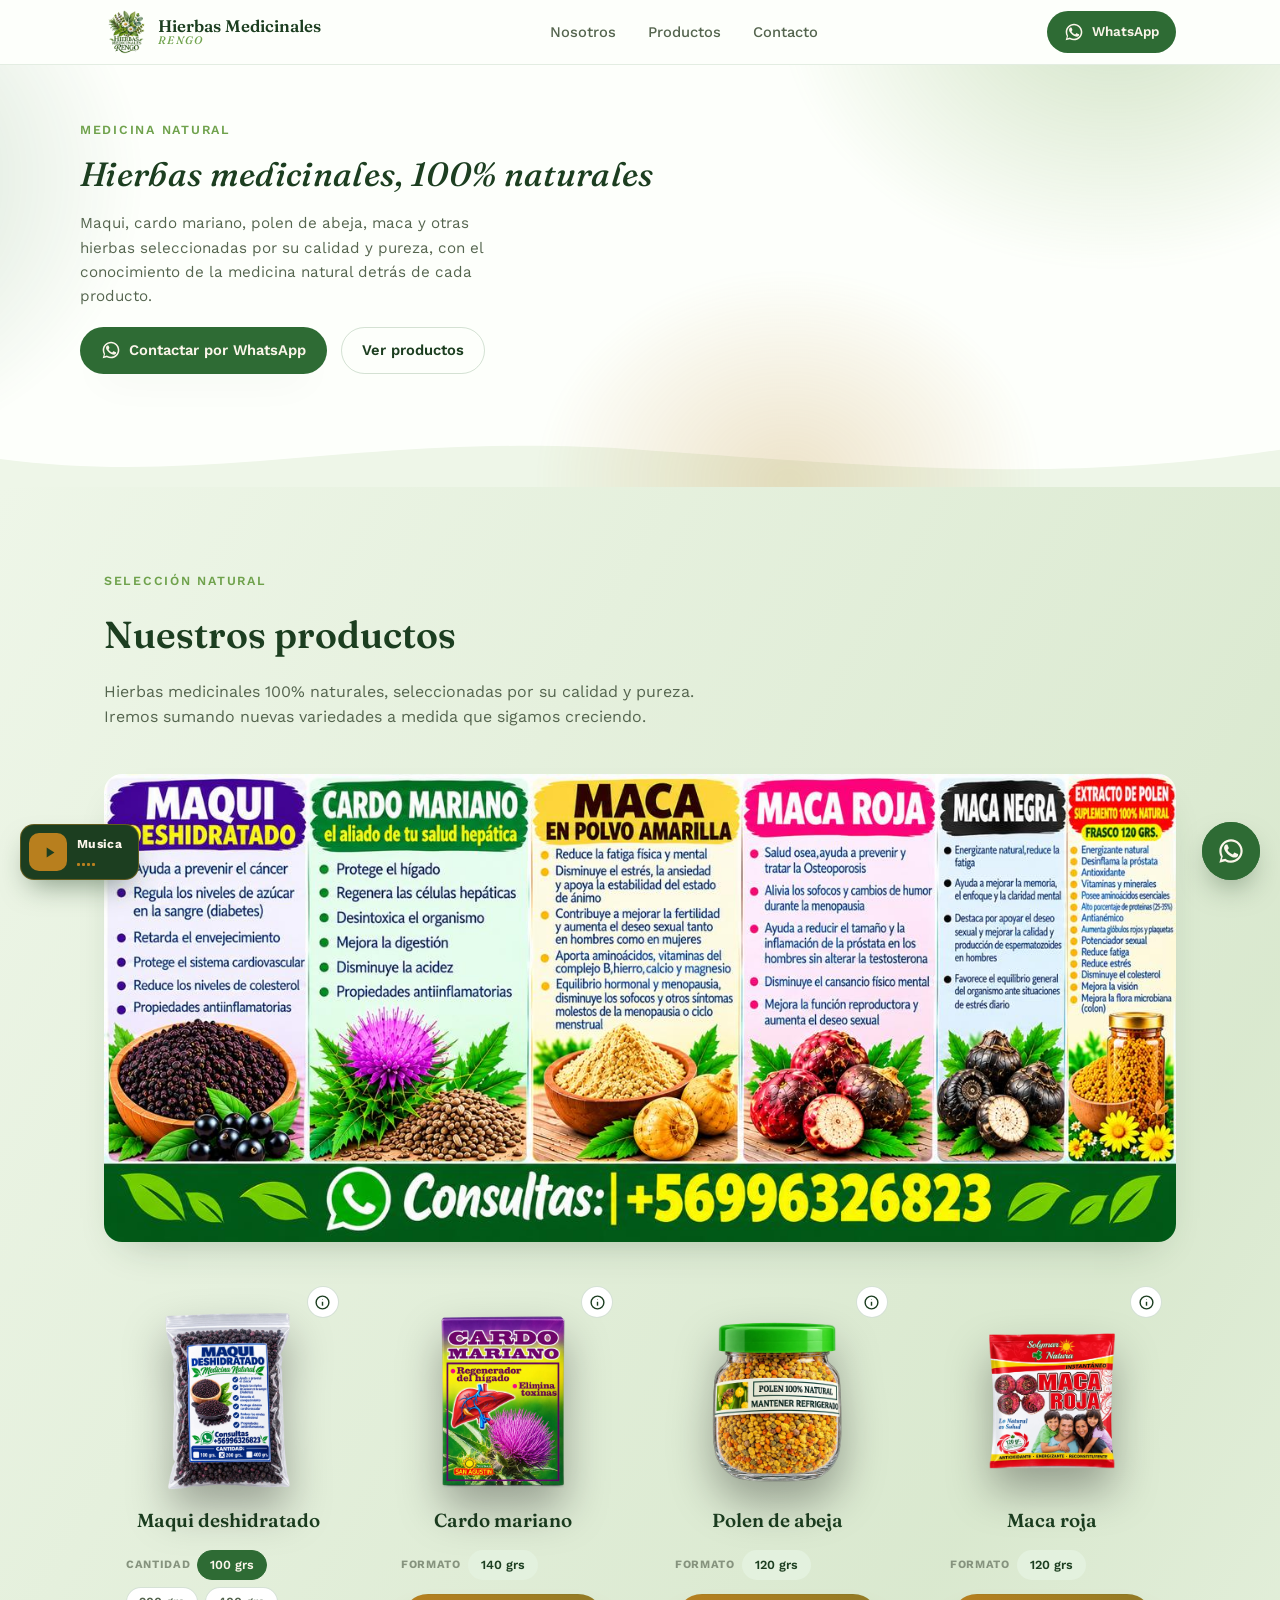
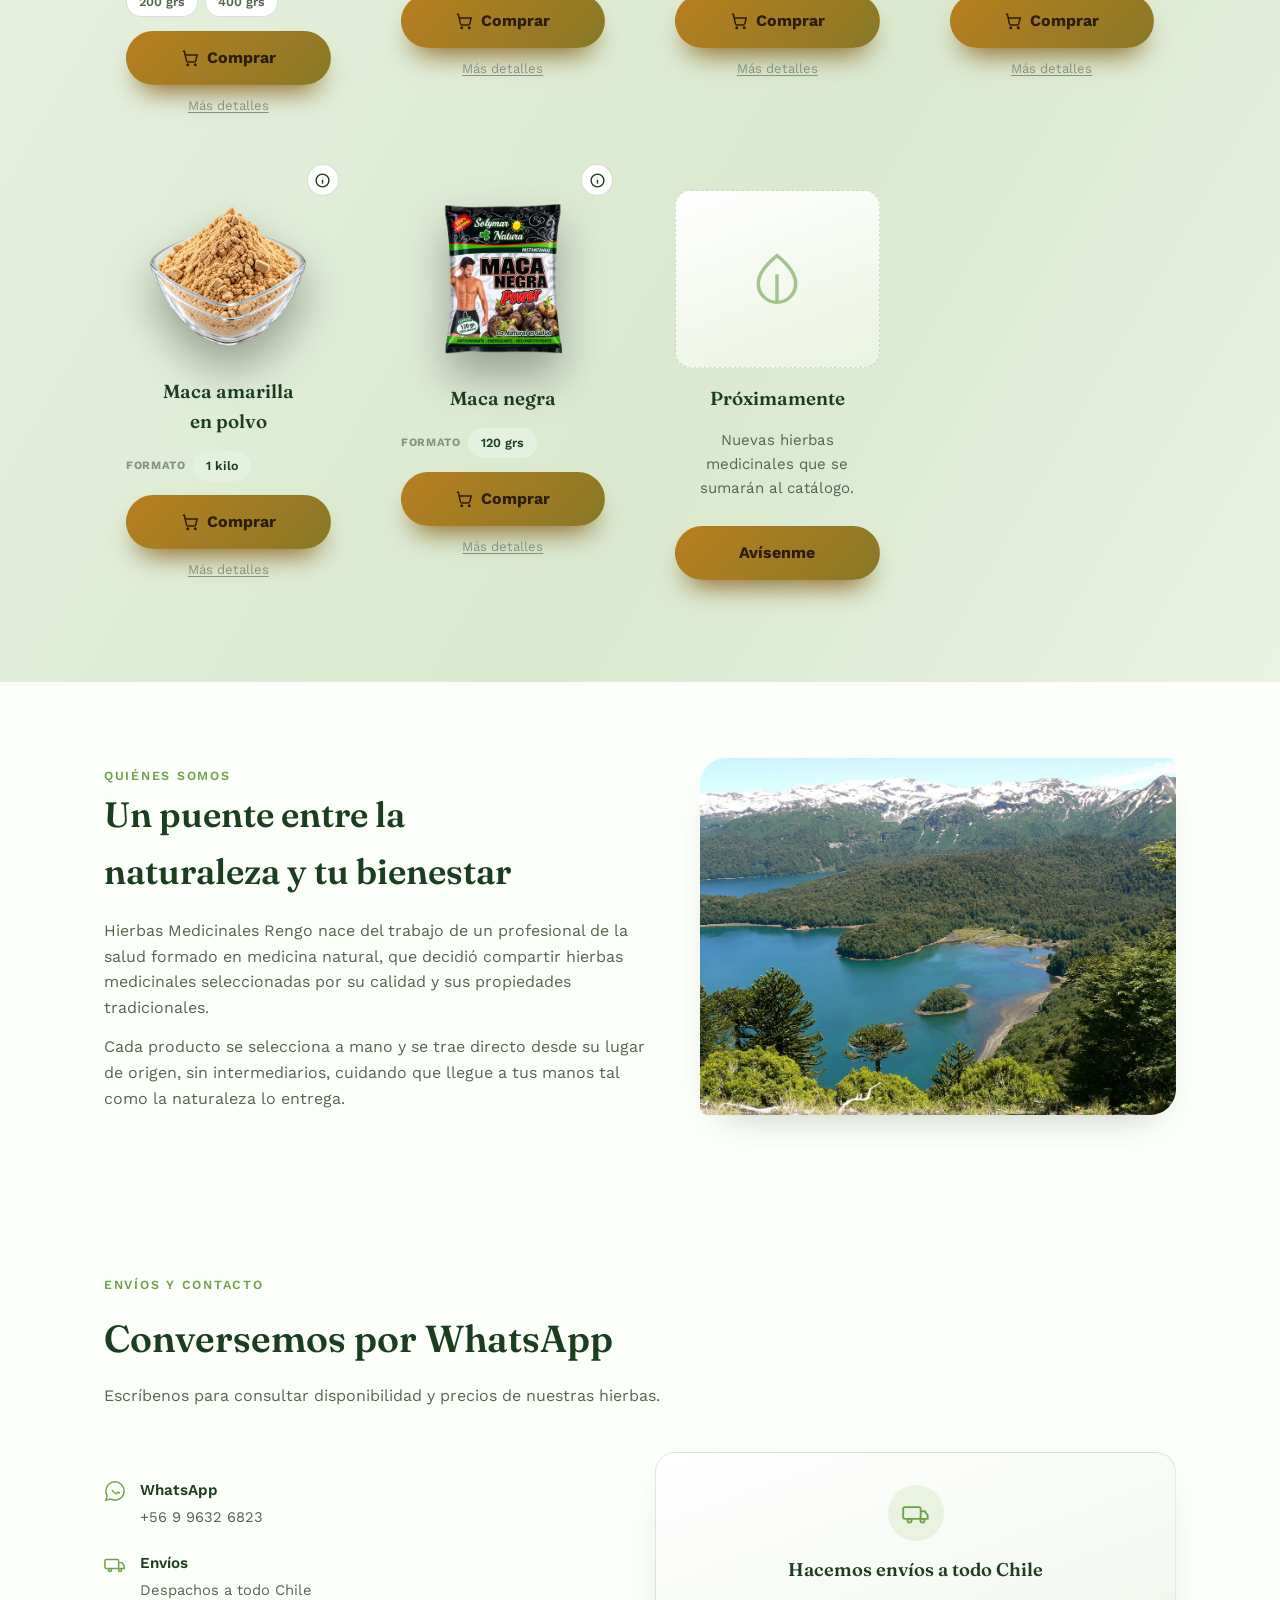
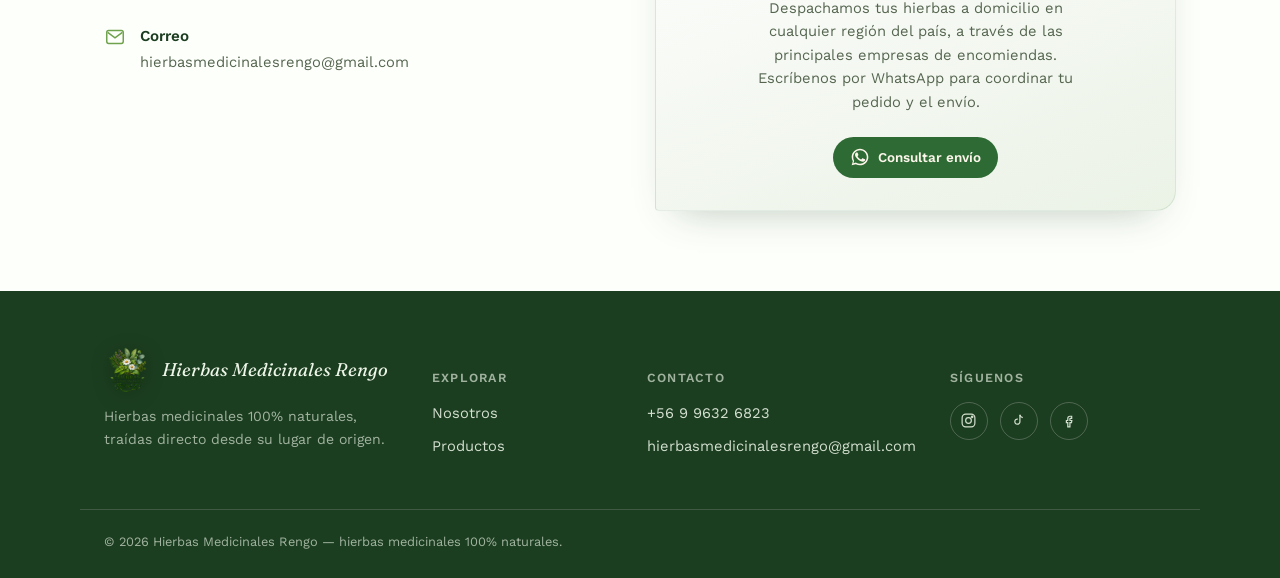
==== commit 9c6a4947: "Reemplaza el mapa de ubicacion por un bloque de envios a todo Chile - Quita la direccion visible y e" ====
--- a/index.html
+++ b/index.html
@@ -169,12 +169,12 @@
               <span class="eyebrow" data-flip-close>Beneficios</span>
               <h3 data-flip-close>Maqui deshidratado</h3>
               <ul class="mini-benefits">
-                <li><svg viewBox="0 0 24 24" fill="none" stroke="currentColor" stroke-width="2.4"><path d="M5 13l4 4L19 7"/></svg>Alto contenido de antioxidantes (antocianinas)</li>
-                <li><svg viewBox="0 0 24 24" fill="none" stroke="currentColor" stroke-width="2.4"><path d="M5 13l4 4L19 7"/></svg>Tradicionalmente usado para apoyar niveles de azúcar ya saludables</li>
-                <li><svg viewBox="0 0 24 24" fill="none" stroke="currentColor" stroke-width="2.4"><path d="M5 13l4 4L19 7"/></svg>Contribuye a combatir el estrés oxidativo celular</li>
-                <li><svg viewBox="0 0 24 24" fill="none" stroke="currentColor" stroke-width="2.4"><path d="M5 13l4 4L19 7"/></svg>Tradicionalmente asociado a la salud cardiovascular</li>
-                <li><svg viewBox="0 0 24 24" fill="none" stroke="currentColor" stroke-width="2.4"><path d="M5 13l4 4L19 7"/></svg>Tradicionalmente usado para apoyar niveles de colesterol ya saludables</li>
-                <li><svg viewBox="0 0 24 24" fill="none" stroke="currentColor" stroke-width="2.4"><path d="M5 13l4 4L19 7"/></svg>Propiedades antiinflamatorias naturales</li>
+                <li><svg viewBox="0 0 24 24" fill="none" stroke="currentColor" stroke-width="2.4"><path d="M5 13l4 4L19 7"/></svg>Ayuda a prevenir el cáncer</li>
+                <li><svg viewBox="0 0 24 24" fill="none" stroke="currentColor" stroke-width="2.4"><path d="M5 13l4 4L19 7"/></svg>Regula los niveles de azúcar en la sangre (Diabetes)</li>
+                <li><svg viewBox="0 0 24 24" fill="none" stroke="currentColor" stroke-width="2.4"><path d="M5 13l4 4L19 7"/></svg>Retarda el envejecimiento</li>
+                <li><svg viewBox="0 0 24 24" fill="none" stroke="currentColor" stroke-width="2.4"><path d="M5 13l4 4L19 7"/></svg>Protege sistema cardiovascular</li>
+                <li><svg viewBox="0 0 24 24" fill="none" stroke="currentColor" stroke-width="2.4"><path d="M5 13l4 4L19 7"/></svg>Reduce los niveles de colesterol</li>
+                <li><svg viewBox="0 0 24 24" fill="none" stroke="currentColor" stroke-width="2.4"><path d="M5 13l4 4L19 7"/></svg>Propiedades antiinflamatorias</li>
               </ul>
               <p class="flip-note">Uso tradicional, no reemplaza tratamiento médico.</p>
               <a class="btn btn-buy js-buy" href="https://wa.me/56996326823?text=Hola%2C%20quiero%20comprar%20Maqui%20deshidratado%20%28100%20grs%29" target="_blank" rel="noopener">Comprar</a>
@@ -208,13 +208,13 @@
               <span class="eyebrow" data-flip-close>Beneficios</span>
               <h3 data-flip-close>Cardo mariano</h3>
               <ul class="mini-benefits">
-                <li><svg viewBox="0 0 24 24" fill="none" stroke="currentColor" stroke-width="2.4"><path d="M5 13l4 4L19 7"/></svg>Contiene silimarina, compuesto vegetal reconocido por sus propiedades antioxidantes</li>
-                <li><svg viewBox="0 0 24 24" fill="none" stroke="currentColor" stroke-width="2.4"><path d="M5 13l4 4L19 7"/></svg>Tradicionalmente usado como apoyo al funcionamiento del hígado</li>
-                <li><svg viewBox="0 0 24 24" fill="none" stroke="currentColor" stroke-width="2.4"><path d="M5 13l4 4L19 7"/></svg>Tradicionalmente usado como apoyo a los procesos naturales de depuración</li>
-                <li><svg viewBox="0 0 24 24" fill="none" stroke="currentColor" stroke-width="2.4"><path d="M5 13l4 4L19 7"/></svg>Usado tradicionalmente para contribuir a una buena digestión</li>
-                <li><svg viewBox="0 0 24 24" fill="none" stroke="currentColor" stroke-width="2.4"><path d="M5 13l4 4L19 7"/></svg>Tradicionalmente usado para el malestar digestivo leve</li>
-                <li><svg viewBox="0 0 24 24" fill="none" stroke="currentColor" stroke-width="2.4"><path d="M5 13l4 4L19 7"/></svg>Propiedades antiinflamatorias naturales</li>
-                <li><svg viewBox="0 0 24 24" fill="none" stroke="currentColor" stroke-width="2.4"><path d="M5 13l4 4L19 7"/></svg>Tradicionalmente usado para apoyar niveles de colesterol ya saludables</li>
+                <li><svg viewBox="0 0 24 24" fill="none" stroke="currentColor" stroke-width="2.4"><path d="M5 13l4 4L19 7"/></svg>Protege el hígado</li>
+                <li><svg viewBox="0 0 24 24" fill="none" stroke="currentColor" stroke-width="2.4"><path d="M5 13l4 4L19 7"/></svg>Regenera las células hepáticas</li>
+                <li><svg viewBox="0 0 24 24" fill="none" stroke="currentColor" stroke-width="2.4"><path d="M5 13l4 4L19 7"/></svg>Desintoxica el organismo</li>
+                <li><svg viewBox="0 0 24 24" fill="none" stroke="currentColor" stroke-width="2.4"><path d="M5 13l4 4L19 7"/></svg>Mejora la digestión</li>
+                <li><svg viewBox="0 0 24 24" fill="none" stroke="currentColor" stroke-width="2.4"><path d="M5 13l4 4L19 7"/></svg>Disminuye la acidez</li>
+                <li><svg viewBox="0 0 24 24" fill="none" stroke="currentColor" stroke-width="2.4"><path d="M5 13l4 4L19 7"/></svg>Propiedades antiinflamatorias</li>
+                <li><svg viewBox="0 0 24 24" fill="none" stroke="currentColor" stroke-width="2.4"><path d="M5 13l4 4L19 7"/></svg>Baja el colesterol</li>
               </ul>
               <p class="flip-note">Uso tradicional, no reemplaza tratamiento médico.</p>
               <a class="btn btn-buy" href="https://wa.me/56996326823?text=Hola%2C%20quiero%20comprar%20Cardo%20mariano%20%28140%20grs%29" target="_blank" rel="noopener">Comprar</a>
@@ -249,18 +249,19 @@
               <h3 data-flip-close>Polen de abeja</h3>
               <ul class="mini-benefits">
                 <li><svg viewBox="0 0 24 24" fill="none" stroke="currentColor" stroke-width="2.4"><path d="M5 13l4 4L19 7"/></svg>Energizante natural</li>
-                <li><svg viewBox="0 0 24 24" fill="none" stroke="currentColor" stroke-width="2.4"><path d="M5 13l4 4L19 7"/></svg>Tradicionalmente usado como apoyo al bienestar de la próstata</li>
+                <li><svg viewBox="0 0 24 24" fill="none" stroke="currentColor" stroke-width="2.4"><path d="M5 13l4 4L19 7"/></svg>Desinflama la próstata</li>
                 <li><svg viewBox="0 0 24 24" fill="none" stroke="currentColor" stroke-width="2.4"><path d="M5 13l4 4L19 7"/></svg>Antioxidante</li>
                 <li><svg viewBox="0 0 24 24" fill="none" stroke="currentColor" stroke-width="2.4"><path d="M5 13l4 4L19 7"/></svg>Vitaminas y minerales</li>
                 <li><svg viewBox="0 0 24 24" fill="none" stroke="currentColor" stroke-width="2.4"><path d="M5 13l4 4L19 7"/></svg>Posee aminoácidos esenciales</li>
                 <li><svg viewBox="0 0 24 24" fill="none" stroke="currentColor" stroke-width="2.4"><path d="M5 13l4 4L19 7"/></svg>Alto porcentaje de proteínas (25-35%)</li>
-                <li><svg viewBox="0 0 24 24" fill="none" stroke="currentColor" stroke-width="2.4"><path d="M5 13l4 4L19 7"/></svg>Aporta hierro, que contribuye a la formación normal de glóbulos rojos</li>
-                <li><svg viewBox="0 0 24 24" fill="none" stroke="currentColor" stroke-width="2.4"><path d="M5 13l4 4L19 7"/></svg>Tradicionalmente utilizado como tónico revitalizante</li>
-                <li><svg viewBox="0 0 24 24" fill="none" stroke="currentColor" stroke-width="2.4"><path d="M5 13l4 4L19 7"/></svg>Tradicionalmente usado para combatir el cansancio</li>
-                <li><svg viewBox="0 0 24 24" fill="none" stroke="currentColor" stroke-width="2.4"><path d="M5 13l4 4L19 7"/></svg>Tradicionalmente usado como apoyo ante el estrés diario</li>
-                <li><svg viewBox="0 0 24 24" fill="none" stroke="currentColor" stroke-width="2.4"><path d="M5 13l4 4L19 7"/></svg>Tradicionalmente usado para apoyar niveles de colesterol ya saludables</li>
-                <li><svg viewBox="0 0 24 24" fill="none" stroke="currentColor" stroke-width="2.4"><path d="M5 13l4 4L19 7"/></svg>Aporta compuestos tradicionalmente asociados a la salud visual</li>
-                <li><svg viewBox="0 0 24 24" fill="none" stroke="currentColor" stroke-width="2.4"><path d="M5 13l4 4L19 7"/></svg>Tradicionalmente asociado al bienestar digestivo (flora intestinal)</li>
+                <li><svg viewBox="0 0 24 24" fill="none" stroke="currentColor" stroke-width="2.4"><path d="M5 13l4 4L19 7"/></svg>Antianémico</li>
+                <li><svg viewBox="0 0 24 24" fill="none" stroke="currentColor" stroke-width="2.4"><path d="M5 13l4 4L19 7"/></svg>Aumenta glóbulos rojos y plaquetas</li>
+                <li><svg viewBox="0 0 24 24" fill="none" stroke="currentColor" stroke-width="2.4"><path d="M5 13l4 4L19 7"/></svg>Potenciador sexual</li>
+                <li><svg viewBox="0 0 24 24" fill="none" stroke="currentColor" stroke-width="2.4"><path d="M5 13l4 4L19 7"/></svg>Reduce fatiga</li>
+                <li><svg viewBox="0 0 24 24" fill="none" stroke="currentColor" stroke-width="2.4"><path d="M5 13l4 4L19 7"/></svg>Reduce estrés</li>
+                <li><svg viewBox="0 0 24 24" fill="none" stroke="currentColor" stroke-width="2.4"><path d="M5 13l4 4L19 7"/></svg>Disminuye colesterol</li>
+                <li><svg viewBox="0 0 24 24" fill="none" stroke="currentColor" stroke-width="2.4"><path d="M5 13l4 4L19 7"/></svg>Mejora la visión</li>
+                <li><svg viewBox="0 0 24 24" fill="none" stroke="currentColor" stroke-width="2.4"><path d="M5 13l4 4L19 7"/></svg>Mejora la flora microbiana (colon)</li>
               </ul>
               <p class="flip-note">Uso tradicional, no reemplaza tratamiento médico.</p>
               <a class="btn btn-buy" href="https://wa.me/56996326823?text=Hola%2C%20quiero%20comprar%20Polen%20de%20abeja%20%28120%20grs%29" target="_blank" rel="noopener">Comprar</a>
@@ -294,11 +295,11 @@
               <span class="eyebrow" data-flip-close>Beneficios</span>
               <h3 data-flip-close>Maca roja</h3>
               <ul class="mini-benefits">
-                <li><svg viewBox="0 0 24 24" fill="none" stroke="currentColor" stroke-width="2.4"><path d="M5 13l4 4L19 7"/></svg>Tradicionalmente asociada al cuidado de la salud ósea</li>
-                <li><svg viewBox="0 0 24 24" fill="none" stroke="currentColor" stroke-width="2.4"><path d="M5 13l4 4L19 7"/></svg>Tradicionalmente utilizada por mujeres durante la etapa de la menopausia</li>
-                <li><svg viewBox="0 0 24 24" fill="none" stroke="currentColor" stroke-width="2.4"><path d="M5 13l4 4L19 7"/></svg>Tradicionalmente asociada al bienestar de la próstata en hombres</li>
-                <li><svg viewBox="0 0 24 24" fill="none" stroke="currentColor" stroke-width="2.4"><path d="M5 13l4 4L19 7"/></svg>Tradicionalmente usada para combatir el cansancio físico y mental</li>
-                <li><svg viewBox="0 0 24 24" fill="none" stroke="currentColor" stroke-width="2.4"><path d="M5 13l4 4L19 7"/></svg>Tradicionalmente utilizada como tónico energizante y vitalizador</li>
+                <li><svg viewBox="0 0 24 24" fill="none" stroke="currentColor" stroke-width="2.4"><path d="M5 13l4 4L19 7"/></svg>Salud ósea, ayuda a prevenir y tratar la Osteoporosis</li>
+                <li><svg viewBox="0 0 24 24" fill="none" stroke="currentColor" stroke-width="2.4"><path d="M5 13l4 4L19 7"/></svg>Alivia los sofocos y cambios de humor durante la menopausia</li>
+                <li><svg viewBox="0 0 24 24" fill="none" stroke="currentColor" stroke-width="2.4"><path d="M5 13l4 4L19 7"/></svg>Ayuda a reducir el tamaño y la inflamación de la próstata en los hombres sin alterar la testosterona</li>
+                <li><svg viewBox="0 0 24 24" fill="none" stroke="currentColor" stroke-width="2.4"><path d="M5 13l4 4L19 7"/></svg>Disminuye el cansancio físico mental</li>
+                <li><svg viewBox="0 0 24 24" fill="none" stroke="currentColor" stroke-width="2.4"><path d="M5 13l4 4L19 7"/></svg>Mejora la función reproductora y aumenta el deseo sexual</li>
               </ul>
               <p class="flip-note">Uso tradicional, no reemplaza tratamiento médico.</p>
               <a class="btn btn-buy" href="https://wa.me/56996326823?text=Hola%2C%20quiero%20comprar%20Maca%20roja%20%28120%20grs%29" target="_blank" rel="noopener">Comprar</a>
@@ -332,9 +333,9 @@
               <span class="eyebrow" data-flip-close>Beneficios</span>
               <h3 data-flip-close>Maca amarilla en polvo</h3>
               <ul class="mini-benefits">
-                <li><svg viewBox="0 0 24 24" fill="none" stroke="currentColor" stroke-width="2.4"><path d="M5 13l4 4L19 7"/></svg>Tradicionalmente usada para combatir la fatiga física y mental</li>
-                <li><svg viewBox="0 0 24 24" fill="none" stroke="currentColor" stroke-width="2.4"><path d="M5 13l4 4L19 7"/></svg>Tradicionalmente usada como apoyo ante el estrés diario y el equilibrio del ánimo</li>
-                <li><svg viewBox="0 0 24 24" fill="none" stroke="currentColor" stroke-width="2.4"><path d="M5 13l4 4L19 7"/></svg>Tradicionalmente utilizada como tónico energizante para hombres y mujeres</li>
+                <li><svg viewBox="0 0 24 24" fill="none" stroke="currentColor" stroke-width="2.4"><path d="M5 13l4 4L19 7"/></svg>Reduce la fatiga física y mental</li>
+                <li><svg viewBox="0 0 24 24" fill="none" stroke="currentColor" stroke-width="2.4"><path d="M5 13l4 4L19 7"/></svg>Disminuye el estrés, la ansiedad y apoya la estabilidad del estado de ánimo</li>
+                <li><svg viewBox="0 0 24 24" fill="none" stroke="currentColor" stroke-width="2.4"><path d="M5 13l4 4L19 7"/></svg>Contribuye a mejorar la fertilidad y aumenta el deseo sexual tanto en hombre como en mujeres</li>
                 <li><svg viewBox="0 0 24 24" fill="none" stroke="currentColor" stroke-width="2.4"><path d="M5 13l4 4L19 7"/></svg>Aporta aminoácidos, vitaminas del complejo B, hierro, calcio y magnesio</li>
               </ul>
               <p class="flip-note">Uso tradicional, no reemplaza tratamiento médico.</p>
@@ -369,9 +370,9 @@
               <span class="eyebrow" data-flip-close>Beneficios</span>
               <h3 data-flip-close>Maca negra</h3>
               <ul class="mini-benefits">
-                <li><svg viewBox="0 0 24 24" fill="none" stroke="currentColor" stroke-width="2.4"><path d="M5 13l4 4L19 7"/></svg>Energizante natural, tradicionalmente usado para combatir la fatiga</li>
-                <li><svg viewBox="0 0 24 24" fill="none" stroke="currentColor" stroke-width="2.4"><path d="M5 13l4 4L19 7"/></svg>Tradicionalmente asociada al enfoque y la claridad mental</li>
-                <li><svg viewBox="0 0 24 24" fill="none" stroke="currentColor" stroke-width="2.4"><path d="M5 13l4 4L19 7"/></svg>Tradicionalmente utilizada como tónico energizante y vitalizador en hombres</li>
+                <li><svg viewBox="0 0 24 24" fill="none" stroke="currentColor" stroke-width="2.4"><path d="M5 13l4 4L19 7"/></svg>Energizante natural, reduce la fatiga</li>
+                <li><svg viewBox="0 0 24 24" fill="none" stroke="currentColor" stroke-width="2.4"><path d="M5 13l4 4L19 7"/></svg>Ayuda a mejorar la memoria, el enfoque y la claridad mental</li>
+                <li><svg viewBox="0 0 24 24" fill="none" stroke="currentColor" stroke-width="2.4"><path d="M5 13l4 4L19 7"/></svg>Destaca por apoyar el deseo sexual y mejorar la calidad y producción de espermatozoides en hombres</li>
                 <li><svg viewBox="0 0 24 24" fill="none" stroke="currentColor" stroke-width="2.4"><path d="M5 13l4 4L19 7"/></svg>Favorece el equilibrio general del organismo ante situaciones de estrés diario</li>
               </ul>
               <p class="flip-note">Uso tradicional, no reemplaza tratamiento médico.</p>
@@ -413,7 +414,7 @@
   <section class="contacto" id="contacto">
     <div class="wrap">
       <div class="sec-head">
-        <span class="eyebrow">Ubicación y contacto</span>
+        <span class="eyebrow">Envíos y contacto</span>
         <h2>Conversemos por WhatsApp</h2>
         <p>Escríbenos para consultar disponibilidad y precios de nuestras hierbas.</p>
       </div>
@@ -428,10 +429,10 @@
               </div>
             </div>
             <div class="info-item">
-              <svg viewBox="0 0 24 24" fill="none" stroke="currentColor" stroke-width="1.6"><path d="M12 21s-7-6.1-7-11.5A7 7 0 0 1 19 9.5C19 14.9 12 21 12 21z"/><circle cx="12" cy="9.5" r="2.4"/></svg>
+              <svg viewBox="0 0 24 24" fill="none" stroke="currentColor" stroke-width="1.6"><rect x="1" y="7" width="15" height="10" rx="1.5"/><path d="M16 10.5h3.5L22 14v3h-6"/><circle cx="6.5" cy="18.5" r="1.7"/><circle cx="17.5" cy="18.5" r="1.7"/></svg>
               <div>
-                <h4>Ubicación</h4>
-                <p>Pasaje Las Nieves 220, Rengo, Región de O'Higgins</p>
+                <h4>Envíos</h4>
+                <p>Despachos a todo Chile</p>
               </div>
             </div>
             <div class="info-item">
@@ -444,13 +445,17 @@
           </div>
         </div>
         <div>
-          <div class="pic" style="min-height:280px;">
-            <iframe src="https://www.google.com/maps?q=-34.400642,-70.8565358&z=16&output=embed" loading="lazy" referrerpolicy="no-referrer-when-downgrade" title="Ubicación de Hierbas Medicinales Rengo en Rengo"></iframe>
-          </div>
-          <a class="btn btn-ghost btn-sm" style="margin-top:14px;" href="https://www.google.com/maps/dir/?api=1&destination=-34.400642,-70.8565358" target="_blank" rel="noopener">
-            <svg class="icon" viewBox="0 0 24 24" fill="none" stroke="currentColor" stroke-width="1.6"><path d="M12 21s-7-6.1-7-11.5A7 7 0 0 1 19 9.5C19 14.9 12 21 12 21z"/><circle cx="12" cy="9.5" r="2.4"/></svg>
-            Cómo llegar
-          </a>
+          <div class="ship-card">
+            <div class="ship-icon">
+              <svg viewBox="0 0 24 24" fill="none" stroke="currentColor" stroke-width="1.6"><rect x="1" y="7" width="15" height="10" rx="1.5"/><path d="M16 10.5h3.5L22 14v3h-6"/><circle cx="6.5" cy="18.5" r="1.7"/><circle cx="17.5" cy="18.5" r="1.7"/></svg>
+            </div>
+            <h3>Hacemos envíos a todo Chile</h3>
+            <p>Despachamos tus hierbas a domicilio en cualquier región del país, a través de las principales empresas de encomiendas. Escríbenos por WhatsApp para coordinar tu pedido y el envío.</p>
+            <a class="btn btn-primary btn-sm" href="https://wa.me/56996326823?text=Hola%2C%20quiero%20consultar%20por%20un%20envío" target="_blank" rel="noopener">
+              <svg class="icon" viewBox="0 0 24 24" fill="currentColor"><path d="M17.5 14.4c-.3-.15-1.77-.87-2.04-.97-.27-.1-.47-.15-.67.15-.2.3-.77.97-.94 1.17-.17.2-.35.22-.65.07-.3-.15-1.25-.46-2.38-1.47-.88-.78-1.47-1.75-1.65-2.05-.17-.3-.02-.46.13-.6.13-.13.3-.35.45-.52.15-.17.2-.3.3-.5.1-.2.05-.37-.02-.52-.07-.15-.67-1.6-.92-2.2-.24-.58-.49-.5-.67-.5-.17-.01-.37-.01-.57-.01-.2 0-.52.07-.79.37-.27.3-1.04 1.02-1.04 2.48s1.07 2.87 1.22 3.07c.15.2 2.1 3.2 5.08 4.49.71.3 1.26.49 1.69.62.71.23 1.36.2 1.87.12.57-.08 1.77-.72 2.02-1.42.25-.7.25-1.3.17-1.42-.07-.13-.27-.2-.57-.35z"/><path d="M12.02 2C6.5 2 2.02 6.48 2.02 12c0 1.87.5 3.62 1.4 5.13L2 22l4.98-1.31A9.96 9.96 0 0 0 12.02 22C17.53 22 22 17.52 22 12S17.53 2 12.02 2zm0 18.1c-1.67 0-3.22-.48-4.53-1.32l-.32-.2-3.03.8.81-2.95-.21-.31A8.09 8.09 0 0 1 3.9 12c0-4.48 3.65-8.12 8.12-8.12S20.14 7.52 20.14 12s-3.65 8.1-8.12 8.1z"/></svg>
+              Consultar envío
+            </a>
+          </div>
         </div>
       </div>
     </div>
--- a/styles.css
+++ b/styles.css
@@ -579,6 +579,26 @@
 .info-item p{color:var(--ink-soft);font-size:0.92rem;margin-top:3px;}
 @media (min-width:900px){.contacto-grid{grid-template-columns:1fr 1fr;}}
 
+.ship-card{
+  background:linear-gradient(160deg, var(--surface) 0%, color-mix(in srgb, var(--green) 14%, var(--surface)) 100%);
+  border:1px solid var(--border-soft);
+  border-radius:20px 20px 20px 4px;
+  padding:32px 28px;
+  box-shadow:var(--shadow);
+  text-align:center;
+  display:flex;flex-direction:column;align-items:center;gap:6px;
+}
+.ship-icon{
+  width:56px;height:56px;border-radius:50%;
+  background:var(--green-tint);color:var(--green);
+  display:flex;align-items:center;justify-content:center;
+  margin-bottom:8px;
+}
+.ship-icon svg{width:28px;height:28px;}
+.ship-card h3{font-size:1.15rem;font-weight:600;}
+.ship-card p{color:var(--ink-soft);font-size:0.92rem;max-width:38ch;margin-top:6px;}
+.ship-card .btn{margin-top:16px;}
+
 /* ---------- Footer ---------- */
 footer{background:var(--footer-bg);color:var(--footer-ink);padding:56px 0 26px;}
 .foot-grid{display:grid;gap:34px;}
@@ -745,4 +765,29 @@
   max-width:70ch;
 }
 
+/* ---------- Research note ---------- */
+.research{padding:10px 0 76px;}
+.research-card{
+  background:var(--surface);border:1px solid var(--border-soft);
+  border-radius:16px 16px 16px 4px;
+  padding:26px 28px;
+  margin-top:30px;
+  max-width:70ch;
+  box-shadow:var(--shadow);
+}
+.research-card p{color:var(--ink-soft);font-size:0.96rem;}
+.research-card p + p{margin-top:14px;}
+.research-caveat{
+  background:var(--gold-tint);border-radius:10px;
+  padding:12px 16px;font-size:0.85rem;color:var(--ink-soft);
+}
+.research-caveat strong{color:var(--plum-strong);font-family:"Work Sans",sans-serif;}
+.research-link{
+  display:inline-flex;align-items:center;gap:6px;
+  margin-top:16px;font-weight:600;font-size:0.9rem;color:var(--plum);
+  text-decoration:none;border-bottom:1px solid transparent;
+}
+.research-link:hover{border-bottom-color:var(--plum);}
+.research-link svg{width:15px;height:15px;}
+
 :focus-visible{outline:2px solid var(--gold);outline-offset:2px;}
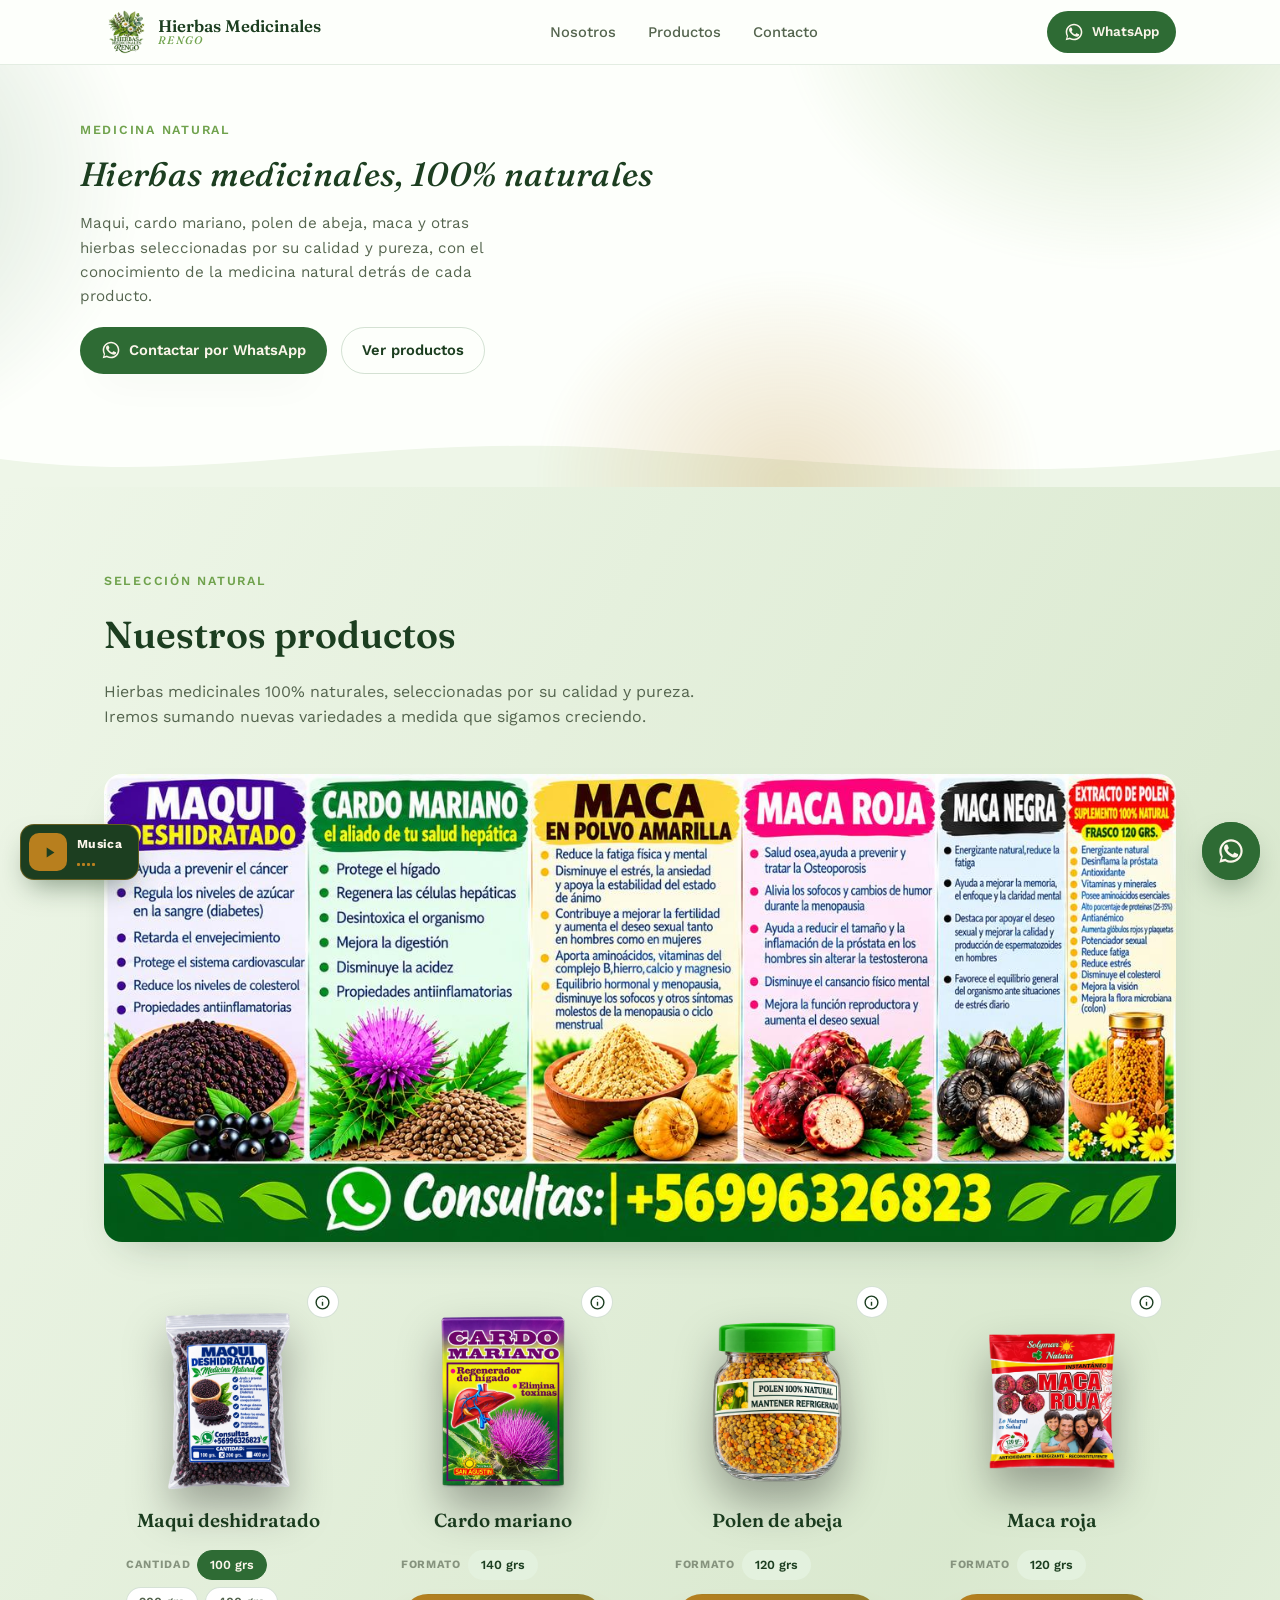
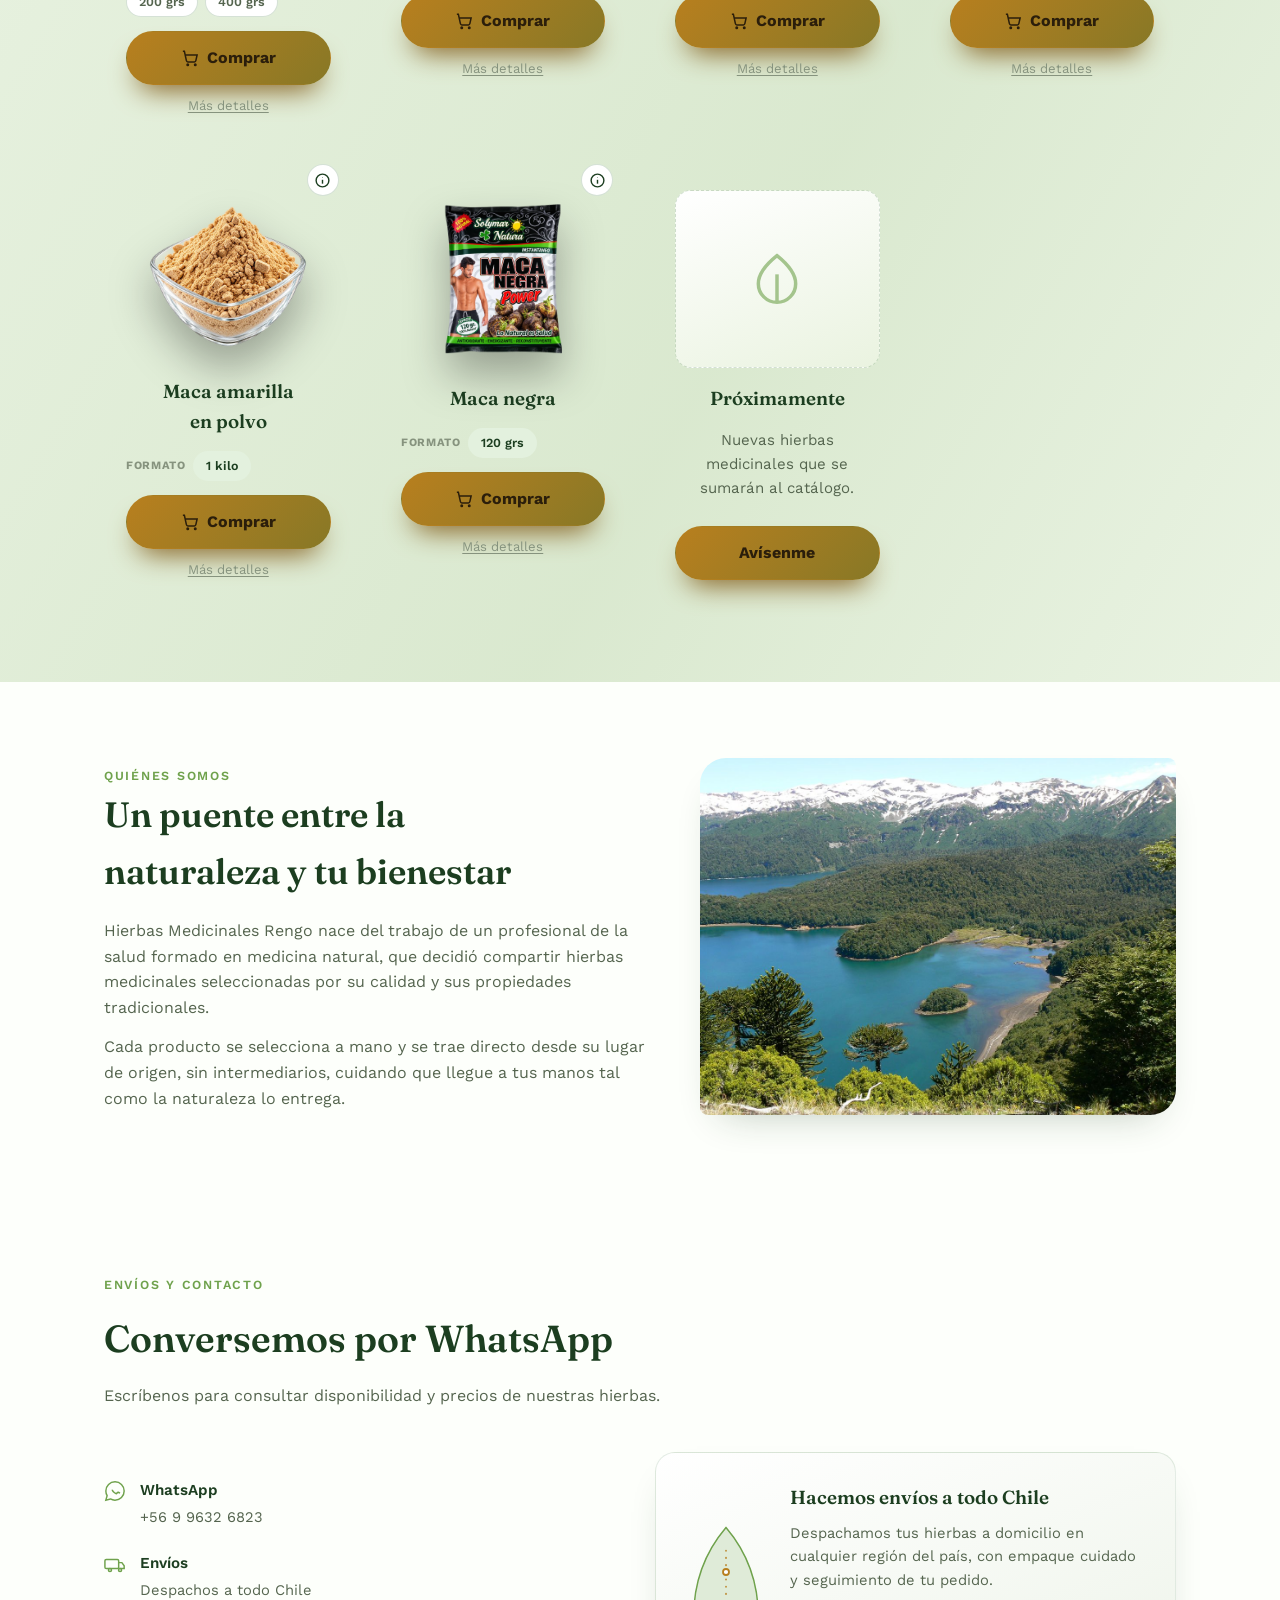
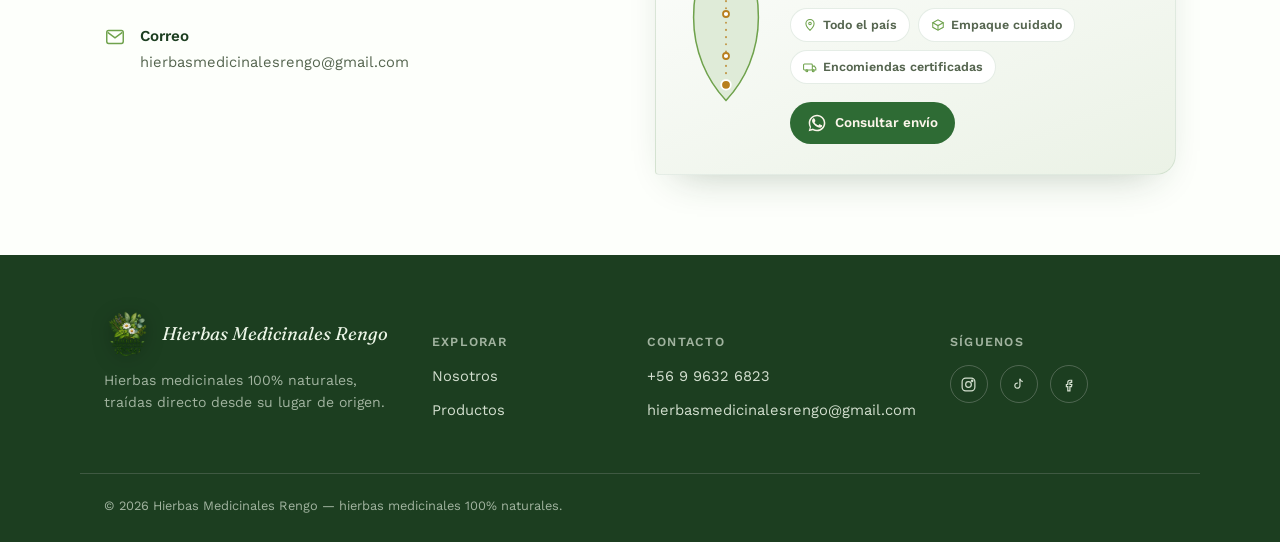
==== commit bf192f6c: "Rediseña la tarjeta de envios con una ilustracion propia y etiquetas de confianza Reemplaza el icono" ====
--- a/index.html
+++ b/index.html
@@ -446,15 +446,38 @@
         </div>
         <div>
           <div class="ship-card">
-            <div class="ship-icon">
-              <svg viewBox="0 0 24 24" fill="none" stroke="currentColor" stroke-width="1.6"><rect x="1" y="7" width="15" height="10" rx="1.5"/><path d="M16 10.5h3.5L22 14v3h-6"/><circle cx="6.5" cy="18.5" r="1.7"/><circle cx="17.5" cy="18.5" r="1.7"/></svg>
-            </div>
-            <h3>Hacemos envíos a todo Chile</h3>
-            <p>Despachamos tus hierbas a domicilio en cualquier región del país, a través de las principales empresas de encomiendas. Escríbenos por WhatsApp para coordinar tu pedido y el envío.</p>
-            <a class="btn btn-primary btn-sm" href="https://wa.me/56996326823?text=Hola%2C%20quiero%20consultar%20por%20un%20envío" target="_blank" rel="noopener">
-              <svg class="icon" viewBox="0 0 24 24" fill="currentColor"><path d="M17.5 14.4c-.3-.15-1.77-.87-2.04-.97-.27-.1-.47-.15-.67.15-.2.3-.77.97-.94 1.17-.17.2-.35.22-.65.07-.3-.15-1.25-.46-2.38-1.47-.88-.78-1.47-1.75-1.65-2.05-.17-.3-.02-.46.13-.6.13-.13.3-.35.45-.52.15-.17.2-.3.3-.5.1-.2.05-.37-.02-.52-.07-.15-.67-1.6-.92-2.2-.24-.58-.49-.5-.67-.5-.17-.01-.37-.01-.57-.01-.2 0-.52.07-.79.37-.27.3-1.04 1.02-1.04 2.48s1.07 2.87 1.22 3.07c.15.2 2.1 3.2 5.08 4.49.71.3 1.26.49 1.69.62.71.23 1.36.2 1.87.12.57-.08 1.77-.72 2.02-1.42.25-.7.25-1.3.17-1.42-.07-.13-.27-.2-.57-.35z"/><path d="M12.02 2C6.5 2 2.02 6.48 2.02 12c0 1.87.5 3.62 1.4 5.13L2 22l4.98-1.31A9.96 9.96 0 0 0 12.02 22C17.53 22 22 17.52 22 12S17.53 2 12.02 2zm0 18.1c-1.67 0-3.22-.48-4.53-1.32l-.32-.2-3.03.8.81-2.95-.21-.31A8.09 8.09 0 0 1 3.9 12c0-4.48 3.65-8.12 8.12-8.12S20.14 7.52 20.14 12s-3.65 8.1-8.12 8.1z"/></svg>
-              Consultar envío
-            </a>
+            <div class="ship-visual" aria-hidden="true">
+              <svg viewBox="0 0 140 300">
+                <path class="ship-leaf" d="M70 6C36 46 16 96 16 156c0 56 22 104 54 138 32-34 54-82 54-138C124 96 104 46 70 6z"/>
+                <line class="ship-route" x1="70" y1="44" x2="70" y2="270"/>
+                <circle class="ship-pin" cx="70" cy="80" r="5"/>
+                <circle class="ship-pin" cx="70" cy="150" r="5"/>
+                <circle class="ship-pin" cx="70" cy="220" r="5"/>
+                <circle class="ship-pin-end" cx="70" cy="268" r="8"/>
+              </svg>
+            </div>
+            <div class="ship-content">
+              <h3>Hacemos envíos a todo Chile</h3>
+              <p>Despachamos tus hierbas a domicilio en cualquier región del país, con empaque cuidado y seguimiento de tu pedido.</p>
+              <div class="ship-tags">
+                <span class="ship-tag">
+                  <svg viewBox="0 0 24 24" fill="none" stroke="currentColor" stroke-width="1.8"><path d="M12 21s-7-6.1-7-11.5A7 7 0 0 1 19 9.5C19 14.9 12 21 12 21z"/><circle cx="12" cy="9.5" r="2.2"/></svg>
+                  Todo el país
+                </span>
+                <span class="ship-tag">
+                  <svg viewBox="0 0 24 24" fill="none" stroke="currentColor" stroke-width="1.8"><path d="M3 8l9-5 9 5-9 5-9-5z"/><path d="M3 8v8l9 5 9-5V8"/><path d="M12 13v8"/></svg>
+                  Empaque cuidado
+                </span>
+                <span class="ship-tag">
+                  <svg viewBox="0 0 24 24" fill="none" stroke="currentColor" stroke-width="1.8"><rect x="1" y="7" width="15" height="10" rx="1.5"/><path d="M16 10.5h3.5L22 14v3h-6"/><circle cx="6.5" cy="18.5" r="1.7"/><circle cx="17.5" cy="18.5" r="1.7"/></svg>
+                  Encomiendas certificadas
+                </span>
+              </div>
+              <a class="btn btn-primary btn-sm" href="https://wa.me/56996326823?text=Hola%2C%20quiero%20consultar%20por%20un%20envío" target="_blank" rel="noopener">
+                <svg class="icon" viewBox="0 0 24 24" fill="currentColor"><path d="M17.5 14.4c-.3-.15-1.77-.87-2.04-.97-.27-.1-.47-.15-.67.15-.2.3-.77.97-.94 1.17-.17.2-.35.22-.65.07-.3-.15-1.25-.46-2.38-1.47-.88-.78-1.47-1.75-1.65-2.05-.17-.3-.02-.46.13-.6.13-.13.3-.35.45-.52.15-.17.2-.3.3-.5.1-.2.05-.37-.02-.52-.07-.15-.67-1.6-.92-2.2-.24-.58-.49-.5-.67-.5-.17-.01-.37-.01-.57-.01-.2 0-.52.07-.79.37-.27.3-1.04 1.02-1.04 2.48s1.07 2.87 1.22 3.07c.15.2 2.1 3.2 5.08 4.49.71.3 1.26.49 1.69.62.71.23 1.36.2 1.87.12.57-.08 1.77-.72 2.02-1.42.25-.7.25-1.3.17-1.42-.07-.13-.27-.2-.57-.35z"/><path d="M12.02 2C6.5 2 2.02 6.48 2.02 12c0 1.87.5 3.62 1.4 5.13L2 22l4.98-1.31A9.96 9.96 0 0 0 12.02 22C17.53 22 22 17.52 22 12S17.53 2 12.02 2zm0 18.1c-1.67 0-3.22-.48-4.53-1.32l-.32-.2-3.03.8.81-2.95-.21-.31A8.09 8.09 0 0 1 3.9 12c0-4.48 3.65-8.12 8.12-8.12S20.14 7.52 20.14 12s-3.65 8.1-8.12 8.1z"/></svg>
+                Consultar envío
+              </a>
+            </div>
           </div>
         </div>
       </div>
--- a/styles.css
+++ b/styles.css
@@ -580,24 +580,45 @@
 @media (min-width:900px){.contacto-grid{grid-template-columns:1fr 1fr;}}
 
 .ship-card{
+  position:relative;
   background:linear-gradient(160deg, var(--surface) 0%, color-mix(in srgb, var(--green) 14%, var(--surface)) 100%);
   border:1px solid var(--border-soft);
   border-radius:20px 20px 20px 4px;
-  padding:32px 28px;
+  padding:30px 28px;
   box-shadow:var(--shadow);
-  text-align:center;
-  display:flex;flex-direction:column;align-items:center;gap:6px;
-}
-.ship-icon{
-  width:56px;height:56px;border-radius:50%;
-  background:var(--green-tint);color:var(--green);
-  display:flex;align-items:center;justify-content:center;
-  margin-bottom:8px;
-}
-.ship-icon svg{width:28px;height:28px;}
-.ship-card h3{font-size:1.15rem;font-weight:600;}
-.ship-card p{color:var(--ink-soft);font-size:0.92rem;max-width:38ch;margin-top:6px;}
-.ship-card .btn{margin-top:16px;}
+  display:flex;align-items:center;gap:22px;
+  overflow:hidden;
+}
+.ship-visual{flex:none;width:84px;}
+.ship-visual svg{width:100%;height:auto;display:block;}
+.ship-leaf{
+  fill:color-mix(in srgb, var(--green) 22%, var(--surface));
+  stroke:var(--green);stroke-width:2.5;
+}
+.ship-route{stroke:var(--gold);stroke-width:2.5;stroke-dasharray:1 11;stroke-linecap:round;}
+.ship-pin{fill:var(--surface);stroke:var(--gold);stroke-width:3;}
+.ship-pin-end{fill:var(--gold);stroke:var(--surface);stroke-width:3;}
+@media (prefers-reduced-motion: no-preference){
+  .ship-pin-end{animation:shipPulse 2.2s ease-in-out infinite;transform-origin:70px 268px;}
+}
+@keyframes shipPulse{0%,100%{opacity:1;}50%{opacity:0.55;}}
+.ship-content{flex:1;min-width:0;}
+.ship-content h3{font-size:1.18rem;font-weight:600;}
+.ship-content p{color:var(--ink-soft);font-size:0.92rem;margin-top:8px;max-width:44ch;}
+.ship-tags{display:flex;flex-wrap:wrap;gap:8px;margin-top:16px;}
+.ship-tag{
+  display:inline-flex;align-items:center;gap:6px;
+  padding:6px 12px;border-radius:100px;
+  font-size:0.78rem;font-weight:600;color:var(--ink-soft);
+  background:var(--surface);border:1px solid var(--border-soft);
+}
+.ship-tag svg{width:14px;height:14px;color:var(--green);flex:none;}
+.ship-card .btn{margin-top:18px;}
+@media (max-width:560px){
+  .ship-card{flex-direction:column;text-align:center;}
+  .ship-content p{max-width:none;}
+  .ship-tags{justify-content:center;}
+}
 
 /* ---------- Footer ---------- */
 footer{background:var(--footer-bg);color:var(--footer-ink);padding:56px 0 26px;}
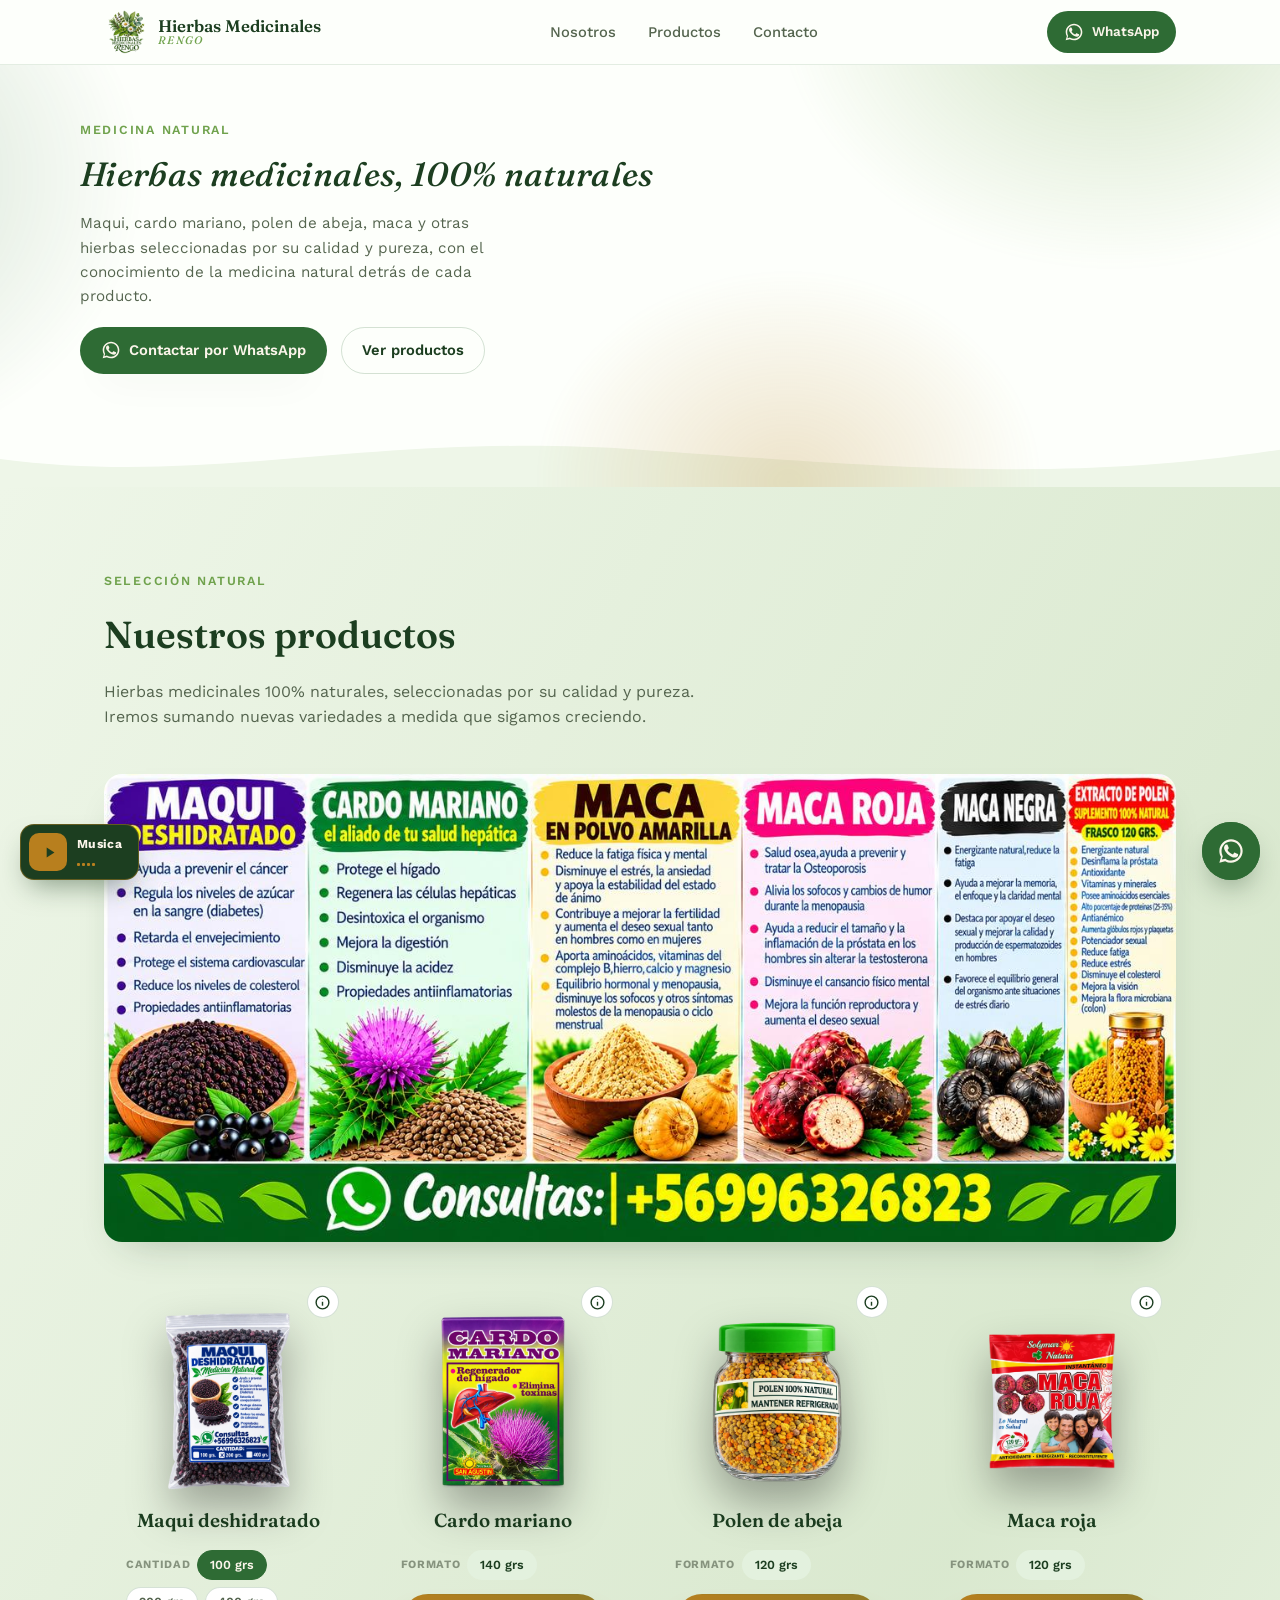
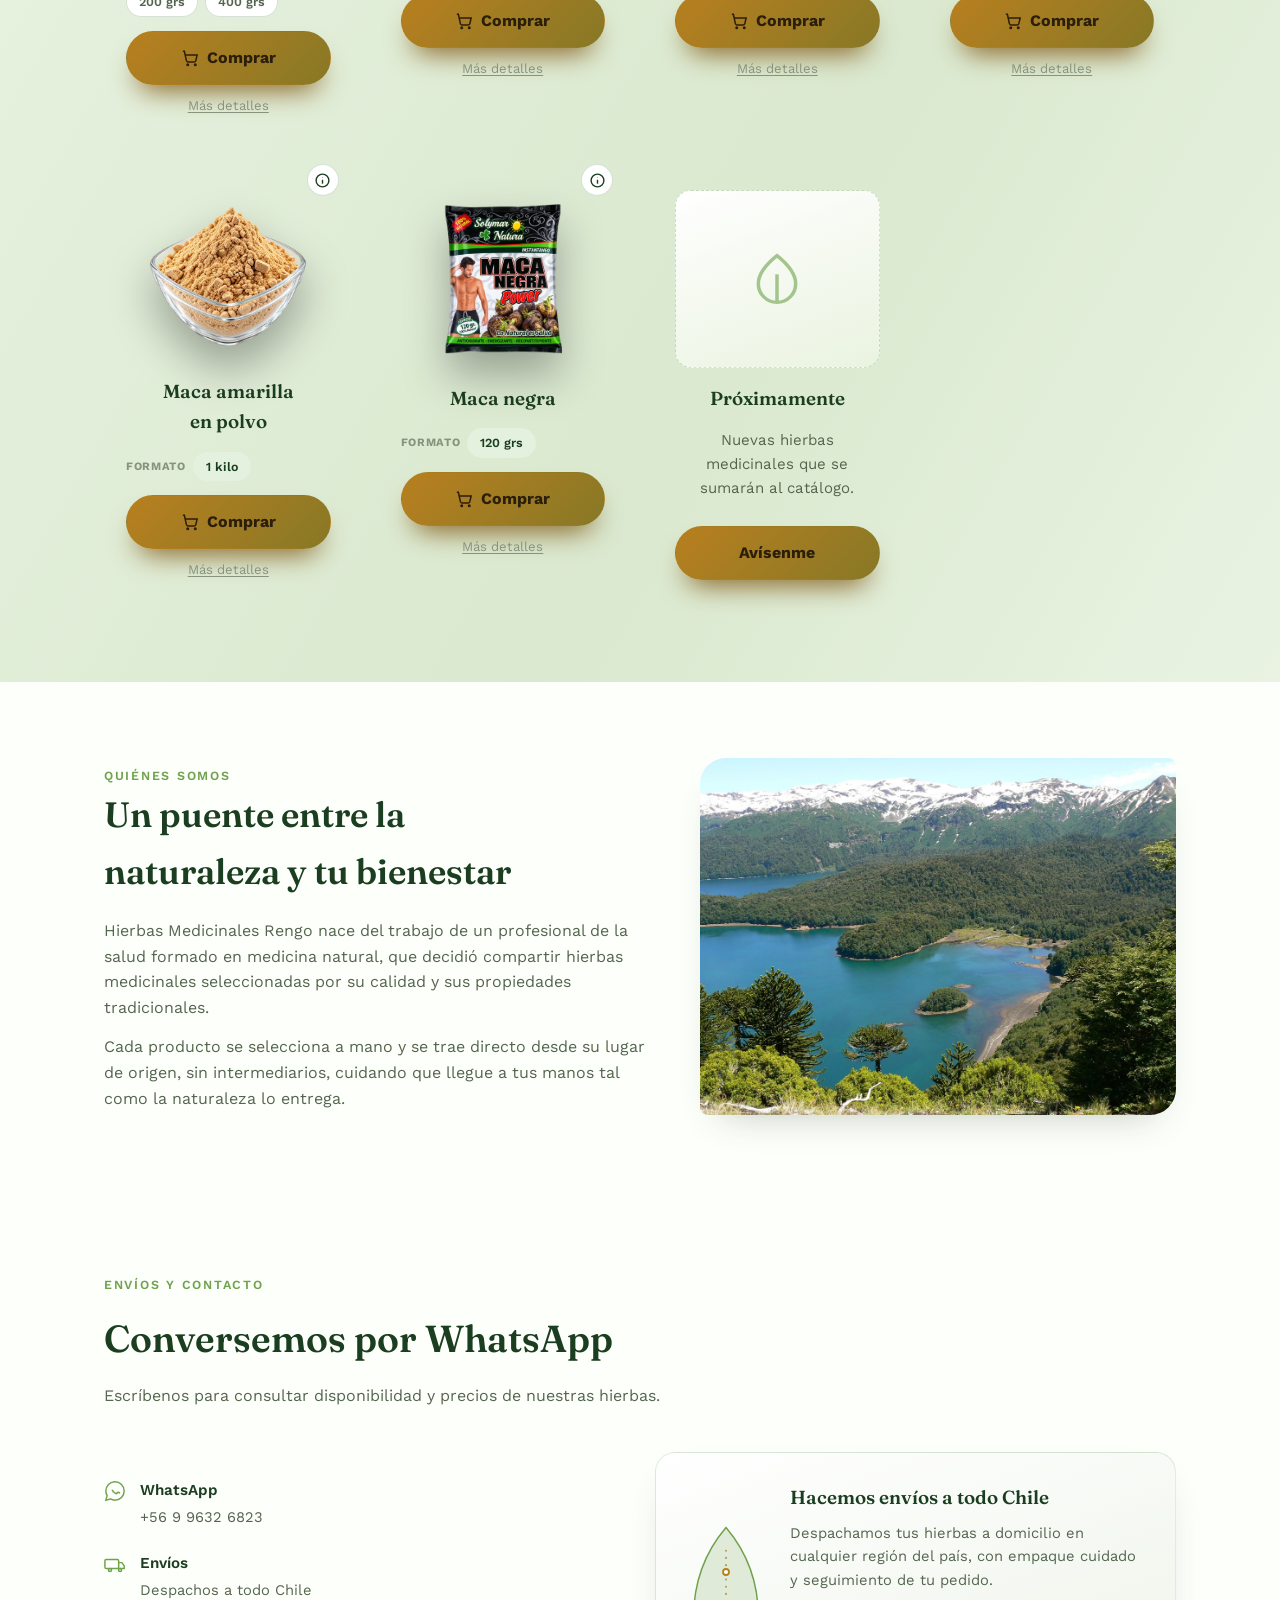
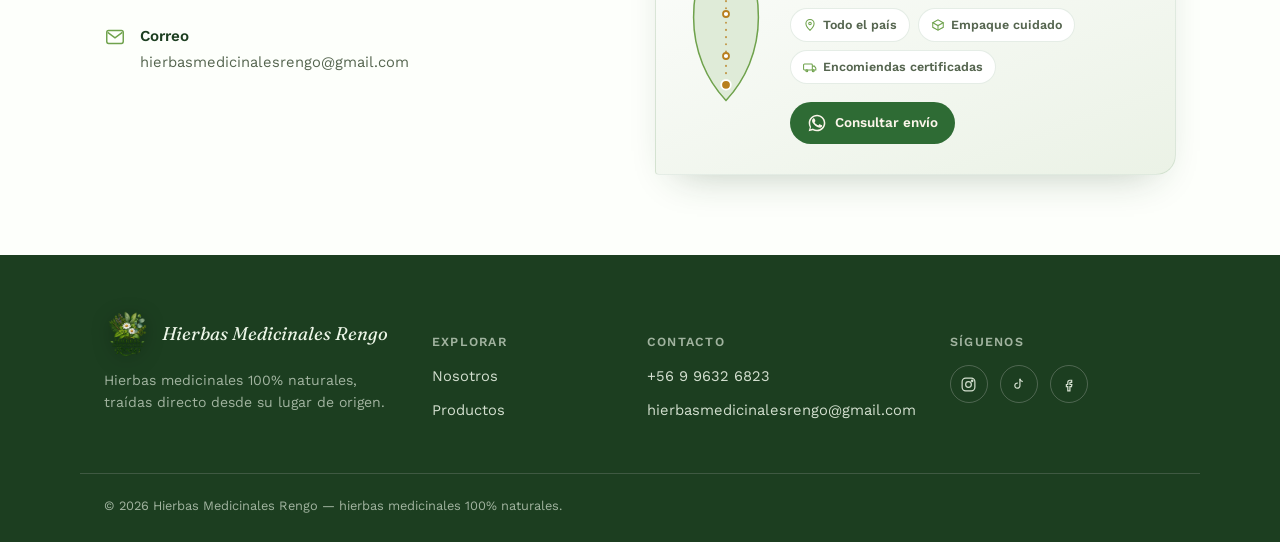
==== commit 8bf064ea: "Ajusta el favicon a 192x192 (multiplo de 48px) segun recomendacion de Google Google recomienda que e" ====
--- a/index.html
+++ b/index.html
@@ -21,7 +21,7 @@
 <meta property="og:locale" content="es_CL">
 <meta name="twitter:card" content="summary">
 
-<link rel="icon" href="img/favicon.png" type="image/png">
+<link rel="icon" href="img/favicon.png" type="image/png" sizes="192x192">
 
 <script type="application/ld+json">
 {
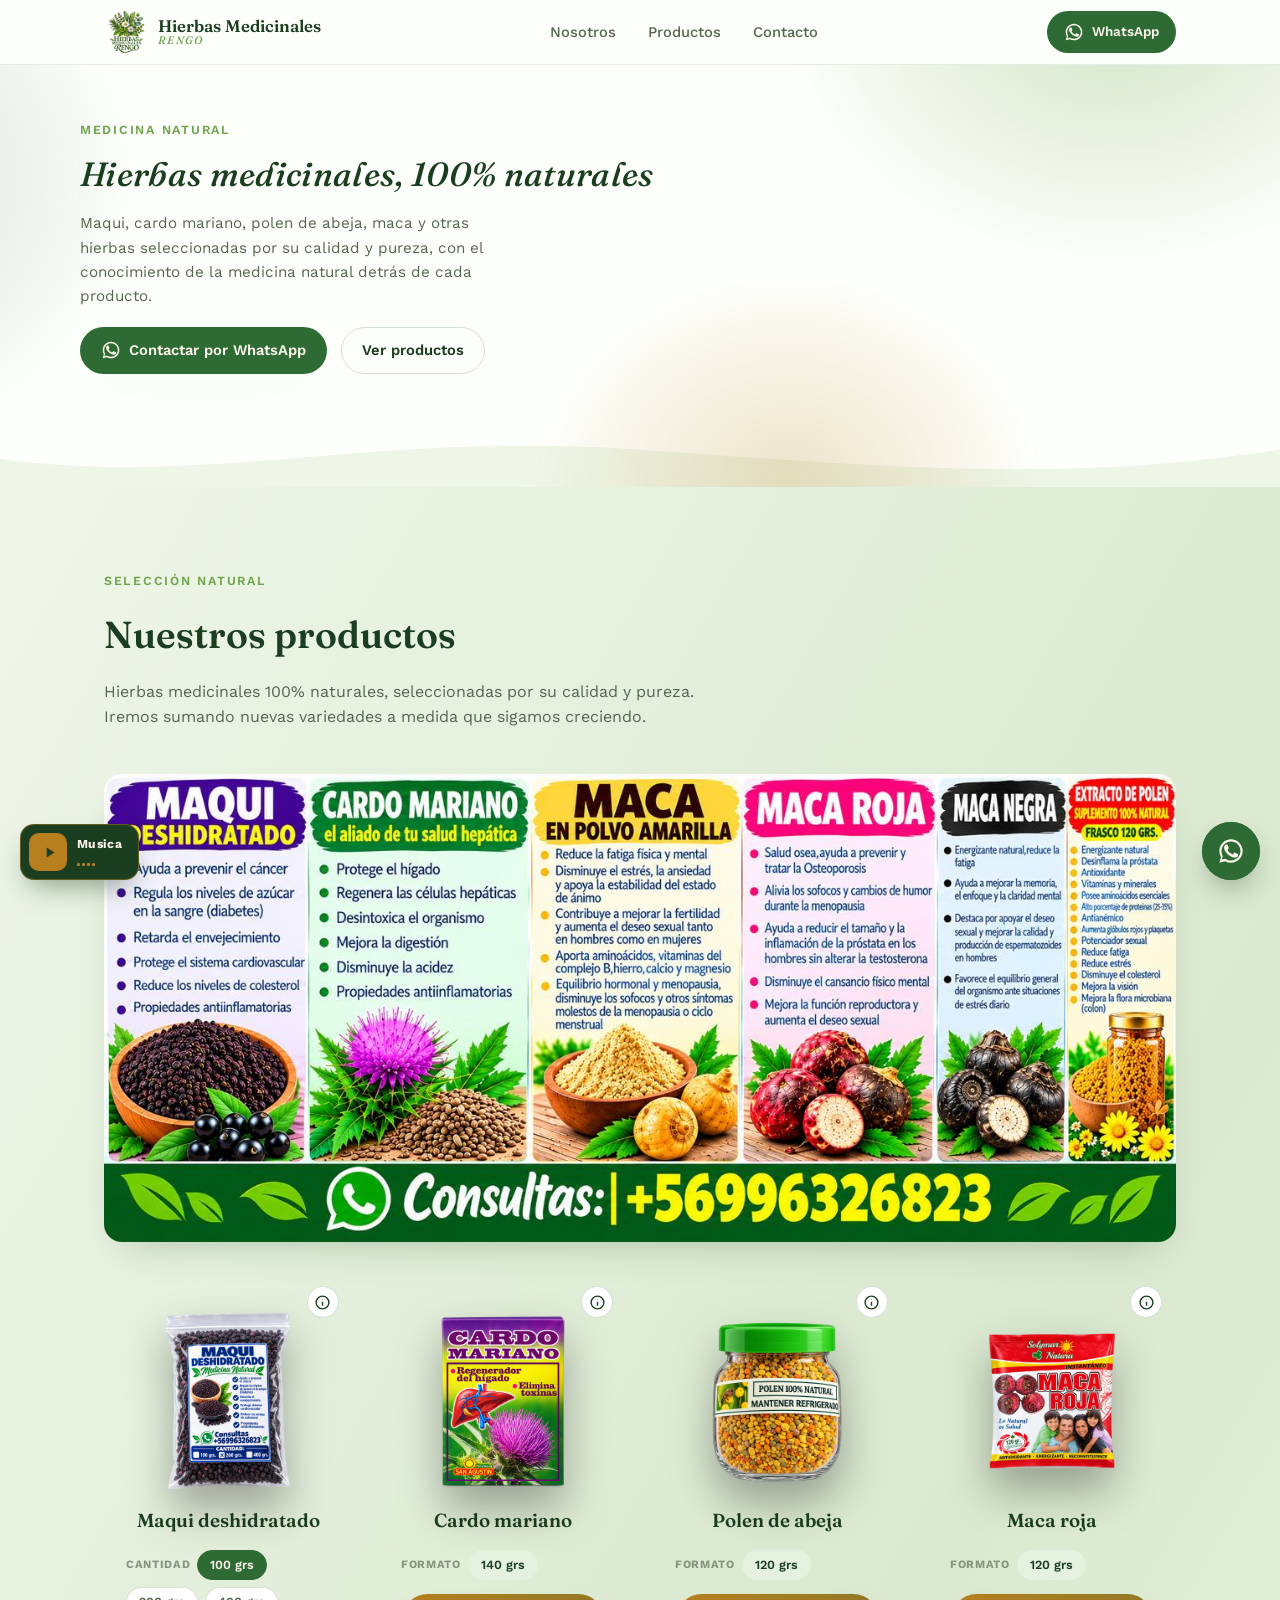
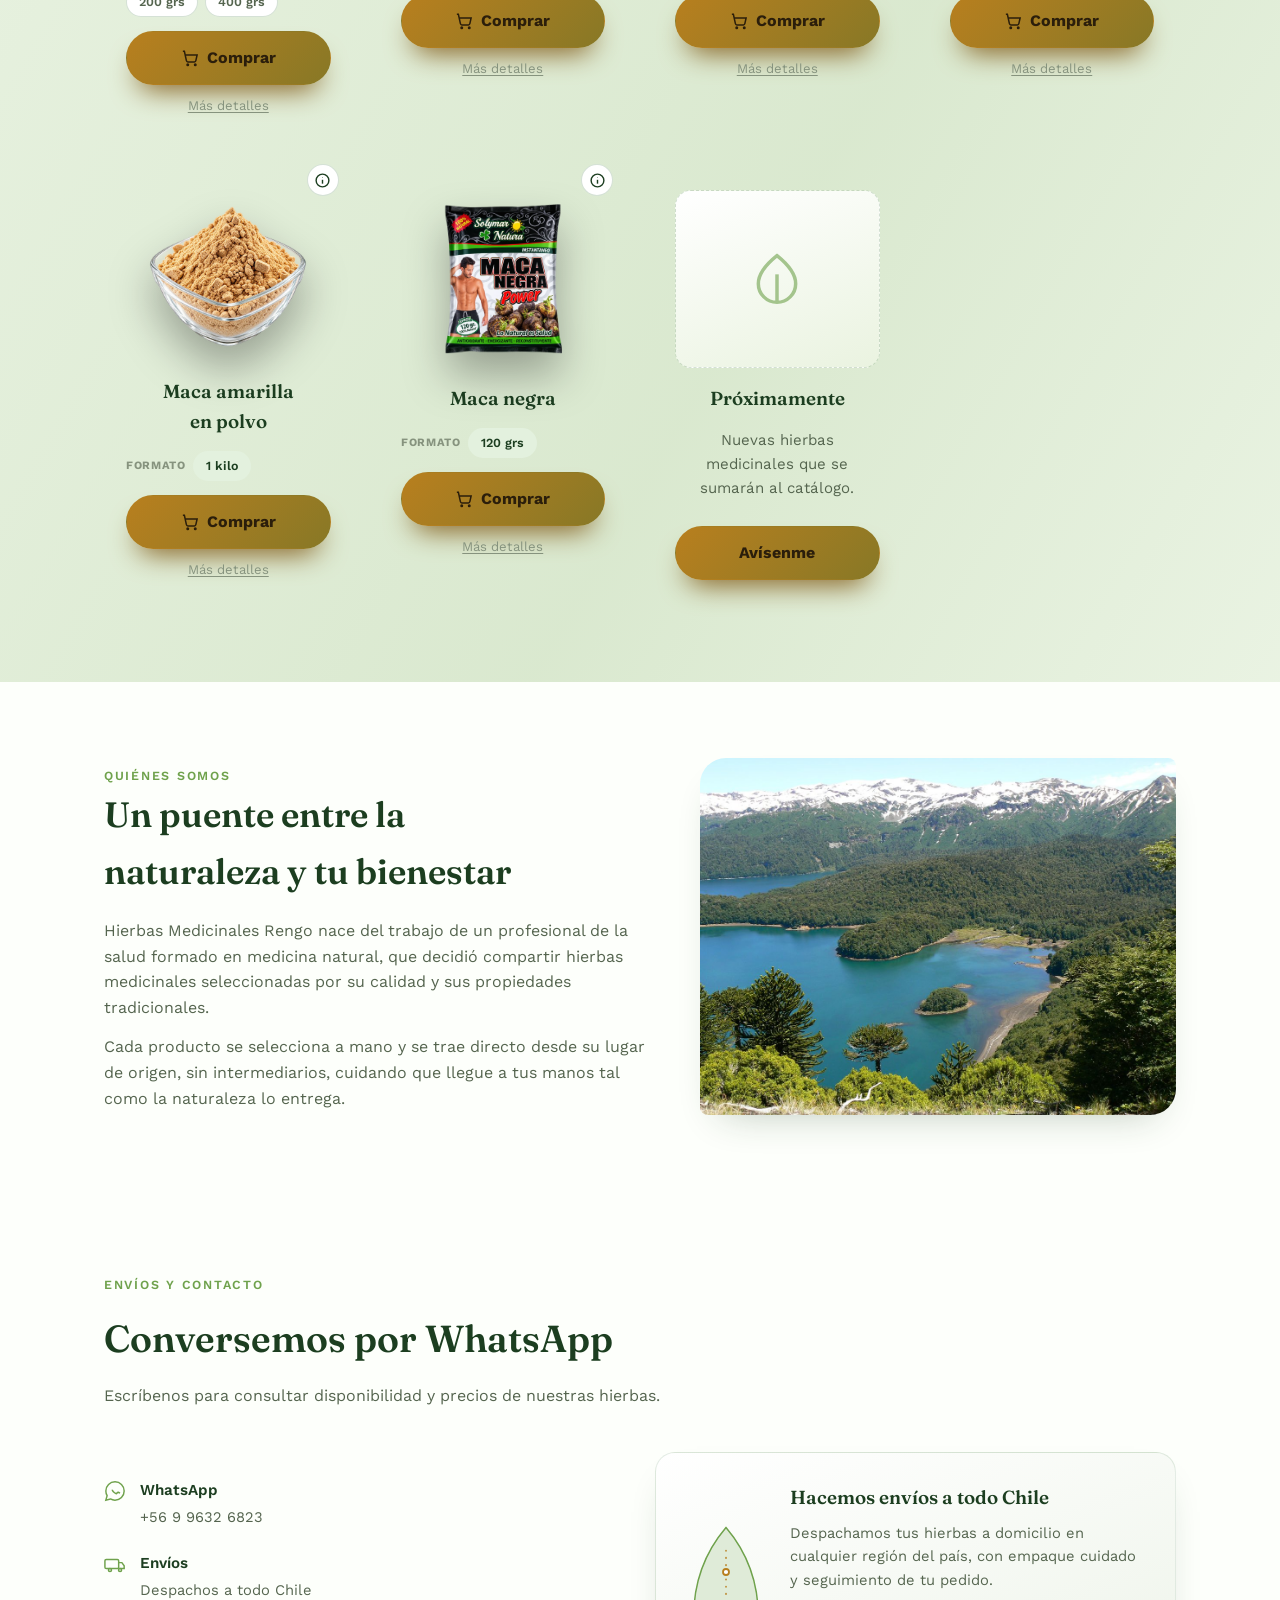
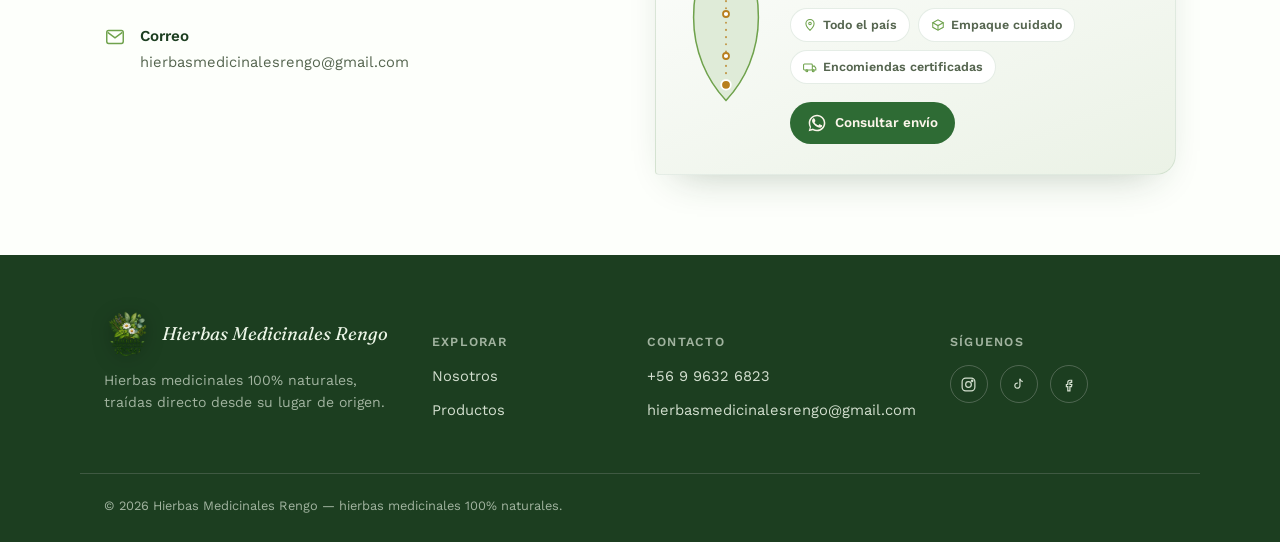
==== commit e7280724: "Mejora alt text de imagenes de producto y agrega enlaces internos entre productos - Alt text ahora i" ====
--- a/index.html
+++ b/index.html
@@ -147,7 +147,7 @@
                 <svg viewBox="0 0 24 24" fill="none" stroke="currentColor" stroke-width="2"><circle cx="12" cy="12" r="9"/><path d="M12 11v5.5"/><circle cx="12" cy="8" r="0.6" fill="currentColor" stroke="none"/></svg>
               </button>
               <div class="shelf-pic" data-flip-open>
-                <img src="img/producto-maqui.webp" alt="Maqui deshidratado envasado, listo para comprar" loading="lazy">
+                <img src="img/producto-maqui.webp" alt="Maqui deshidratado 100, 200 o 400 grs — Hierbas Medicinales Rengo" loading="lazy">
               </div>
               <h3>Maqui deshidratado</h3>
               <div class="qty-row">
@@ -188,7 +188,7 @@
                 <svg viewBox="0 0 24 24" fill="none" stroke="currentColor" stroke-width="2"><circle cx="12" cy="12" r="9"/><path d="M12 11v5.5"/><circle cx="12" cy="8" r="0.6" fill="currentColor" stroke="none"/></svg>
               </button>
               <div class="shelf-pic" data-flip-open>
-                <img src="img/producto-cardo-mariano.webp" alt="Cardo mariano envasado, listo para comprar" loading="lazy">
+                <img src="img/producto-cardo-mariano.webp" alt="Cardo mariano 140 grs — Hierbas Medicinales Rengo" loading="lazy">
               </div>
               <h3>Cardo mariano</h3>
               <div class="qty-row">
@@ -228,7 +228,7 @@
                 <svg viewBox="0 0 24 24" fill="none" stroke="currentColor" stroke-width="2"><circle cx="12" cy="12" r="9"/><path d="M12 11v5.5"/><circle cx="12" cy="8" r="0.6" fill="currentColor" stroke="none"/></svg>
               </button>
               <div class="shelf-pic" data-flip-open>
-                <img src="img/producto-polen.webp" alt="Polen de abeja envasado, listo para comprar" loading="lazy">
+                <img src="img/producto-polen.webp" alt="Polen de abeja 120 grs — Hierbas Medicinales Rengo" loading="lazy">
               </div>
               <h3>Polen de abeja</h3>
               <div class="qty-row">
@@ -275,7 +275,7 @@
                 <svg viewBox="0 0 24 24" fill="none" stroke="currentColor" stroke-width="2"><circle cx="12" cy="12" r="9"/><path d="M12 11v5.5"/><circle cx="12" cy="8" r="0.6" fill="currentColor" stroke="none"/></svg>
               </button>
               <div class="shelf-pic" data-flip-open>
-                <img src="img/producto-maca-roja.webp" alt="Maca roja envasada, lista para comprar" loading="lazy">
+                <img src="img/producto-maca-roja.webp" alt="Maca roja 120 grs — Hierbas Medicinales Rengo" loading="lazy">
               </div>
               <h3>Maca roja</h3>
               <div class="qty-row">
@@ -313,7 +313,7 @@
                 <svg viewBox="0 0 24 24" fill="none" stroke="currentColor" stroke-width="2"><circle cx="12" cy="12" r="9"/><path d="M12 11v5.5"/><circle cx="12" cy="8" r="0.6" fill="currentColor" stroke="none"/></svg>
               </button>
               <div class="shelf-pic" data-flip-open>
-                <img src="img/maca-amarilla-sinfondo.webp" alt="Maca amarilla en polvo, lista para comprar" loading="lazy">
+                <img src="img/maca-amarilla-sinfondo.webp" alt="Maca amarilla en polvo 1 kilo — Hierbas Medicinales Rengo" loading="lazy">
               </div>
               <h3>Maca amarilla en polvo</h3>
               <div class="qty-row">
@@ -350,7 +350,7 @@
                 <svg viewBox="0 0 24 24" fill="none" stroke="currentColor" stroke-width="2"><circle cx="12" cy="12" r="9"/><path d="M12 11v5.5"/><circle cx="12" cy="8" r="0.6" fill="currentColor" stroke="none"/></svg>
               </button>
               <div class="shelf-pic" data-flip-open>
-                <img src="img/producto-maca-negra.webp" alt="Maca negra envasada, lista para comprar" loading="lazy">
+                <img src="img/producto-maca-negra.webp" alt="Maca negra 120 grs — Hierbas Medicinales Rengo" loading="lazy">
               </div>
               <h3>Maca negra</h3>
               <div class="qty-row">
--- a/styles.css
+++ b/styles.css
@@ -811,4 +811,17 @@
 .research-link:hover{border-bottom-color:var(--plum);}
 .research-link svg{width:15px;height:15px;}
 
+/* ---------- Related products ---------- */
+.related{padding:10px 0 76px;}
+.related-links{display:flex;flex-wrap:wrap;gap:12px;margin-top:22px;}
+.related-link{
+  display:inline-flex;align-items:center;gap:8px;
+  padding:13px 22px;border-radius:100px;
+  background:var(--surface);border:1px solid var(--border-soft);
+  font-weight:600;font-size:0.94rem;color:var(--plum-strong);
+  text-decoration:none;box-shadow:var(--shadow);
+  transition:transform .15s ease, background .15s ease;
+}
+.related-link:hover{transform:translateY(-2px);background:var(--plum-tint);}
+
 :focus-visible{outline:2px solid var(--gold);outline-offset:2px;}
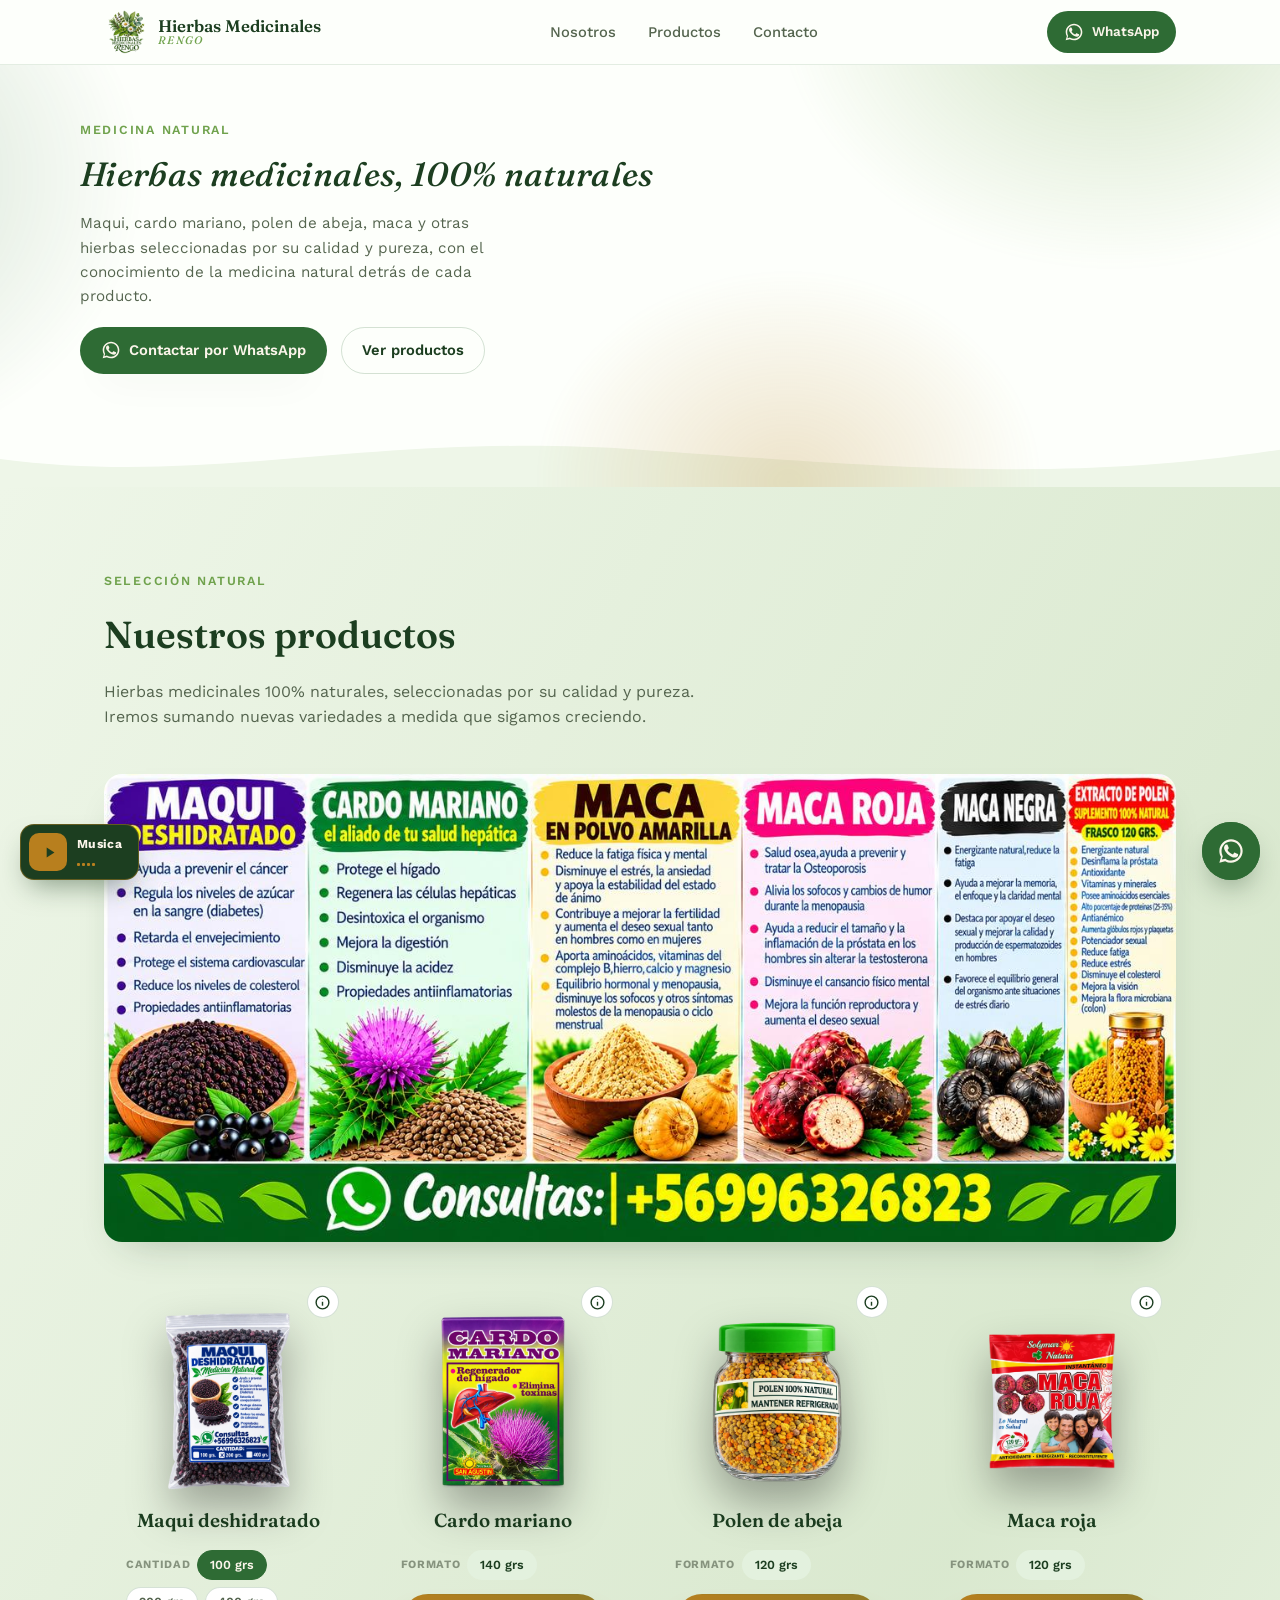
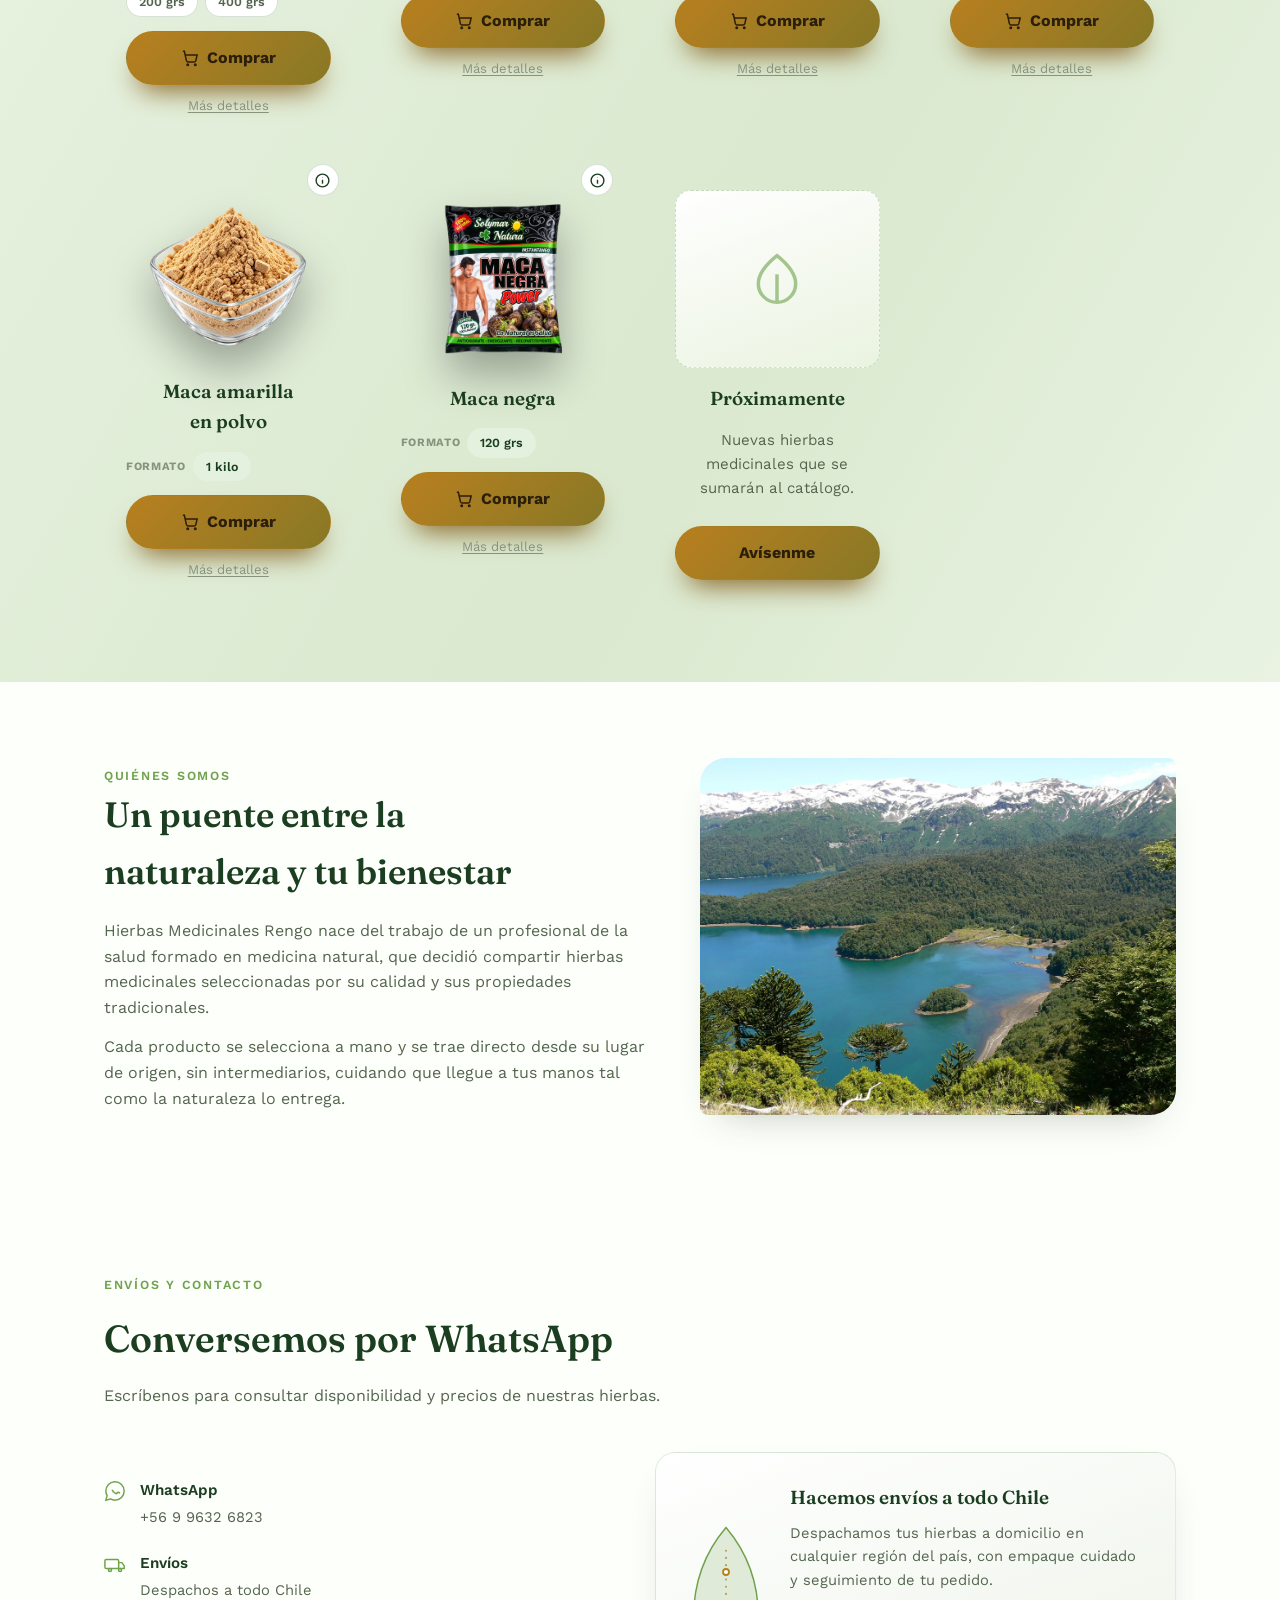
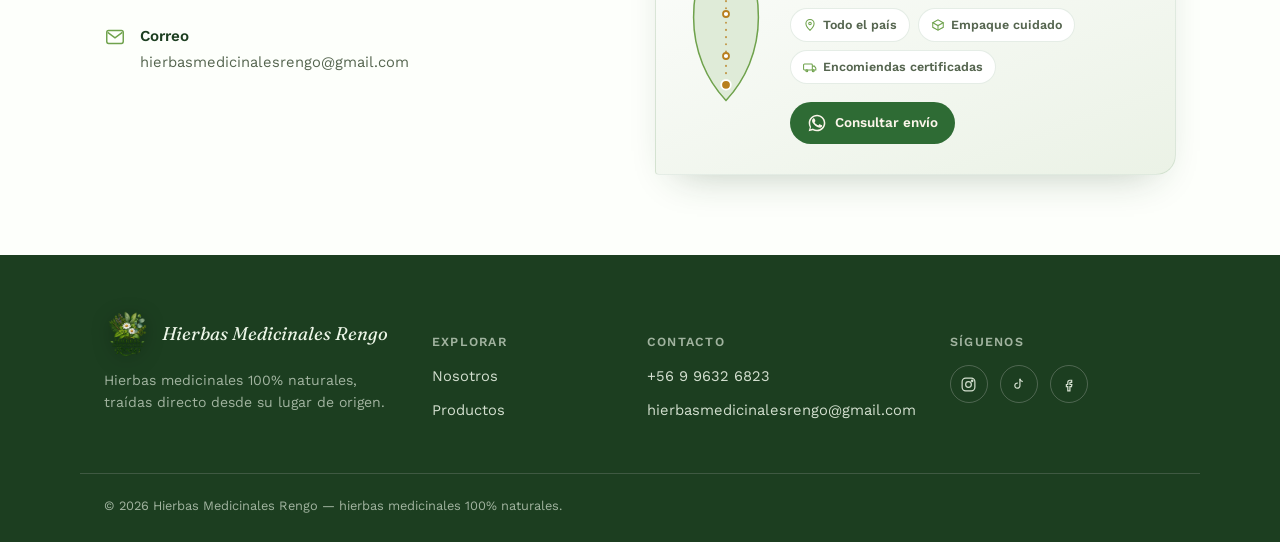
==== commit 159735eb: "Quitar dirección física antigua del schema del sitio La dirección "Pasaje Las Nieves 220" seguía en " ====
--- a/index.html
+++ b/index.html
@@ -35,22 +35,10 @@
   "url": "https://hierbasmedicinalesrengo.cl/",
   "priceRange": "$$",
   "areaServed": ["Rengo", "Región de O'Higgins", "Chile"],
-  "address": {
-    "@type": "PostalAddress",
-    "streetAddress": "Pasaje Las Nieves 220",
-    "addressLocality": "Rengo",
-    "addressRegion": "O'Higgins",
-    "addressCountry": "CL"
-  },
-  "geo": {
-    "@type": "GeoCoordinates",
-    "latitude": -34.400642,
-    "longitude": -70.8565358
-  },
   "sameAs": [
     "https://instagram.com/hierbasmedicinalesrengo",
     "https://tiktok.com/@hierbasmedicinalesrengo",
-    "https://facebook.com/hierbasmedicinalesrengo"
+    "https://www.facebook.com/profile.php?id=61594411901880"
   ]
 }
 </script>
@@ -513,7 +501,7 @@
         <a href="https://tiktok.com/@hierbasmedicinalesrengo" target="_blank" rel="noopener" aria-label="TikTok">
           <svg viewBox="0 0 24 24" fill="none" stroke="currentColor" stroke-width="1.7"><path d="M14 4v9.6a3.6 3.6 0 1 1-3-3.55"/><path d="M14 4c.3 2 1.8 3.6 4 4"/></svg>
         </a>
-        <a href="https://facebook.com/hierbasmedicinalesrengo" target="_blank" rel="noopener" aria-label="Facebook">
+        <a href="https://www.facebook.com/profile.php?id=61594411901880" target="_blank" rel="noopener" aria-label="Facebook">
           <svg viewBox="0 0 24 24" fill="none" stroke="currentColor" stroke-width="1.7"><path d="M14 9h2.5V6H14c-1.9 0-3 1.3-3 3.2V12H9v3h2v6h3v-6h2.2l.5-3H14V9.6c0-.4.2-.6.6-.6z"/></svg>
         </a>
       </div>
